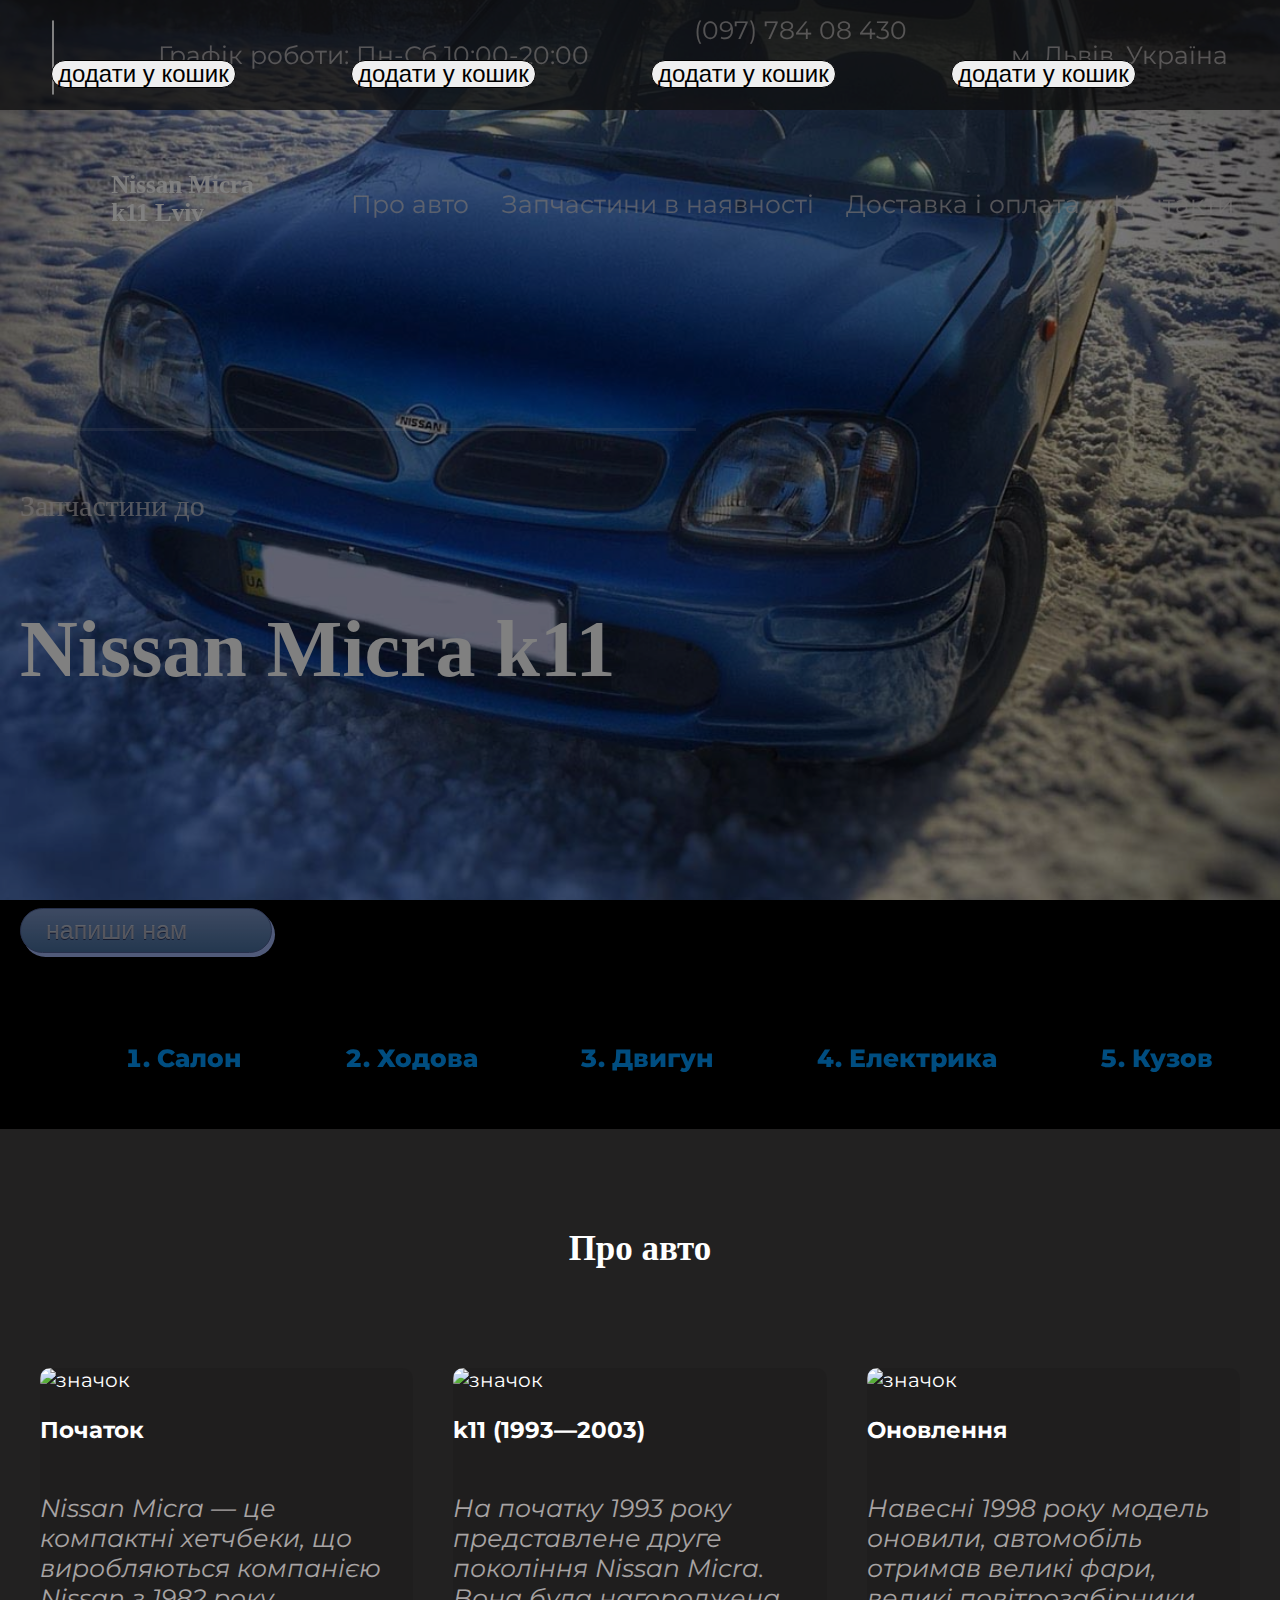
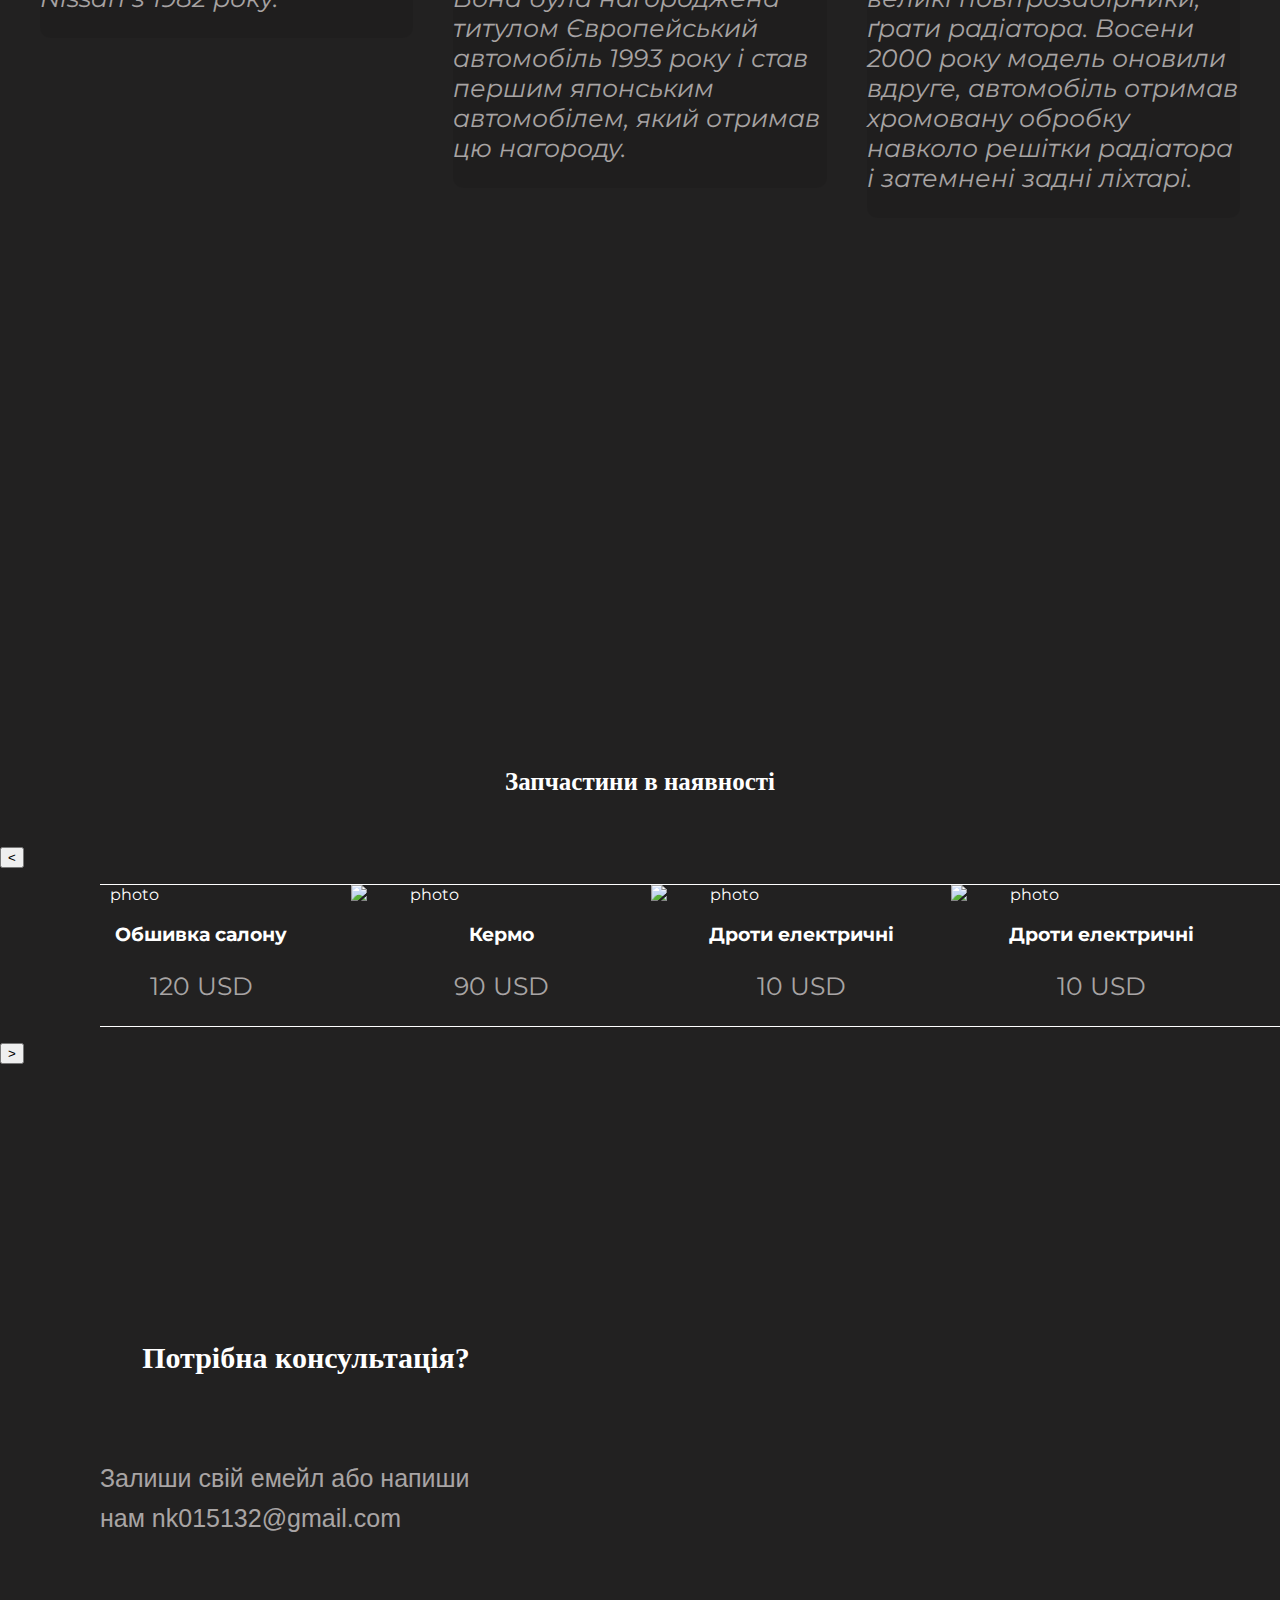
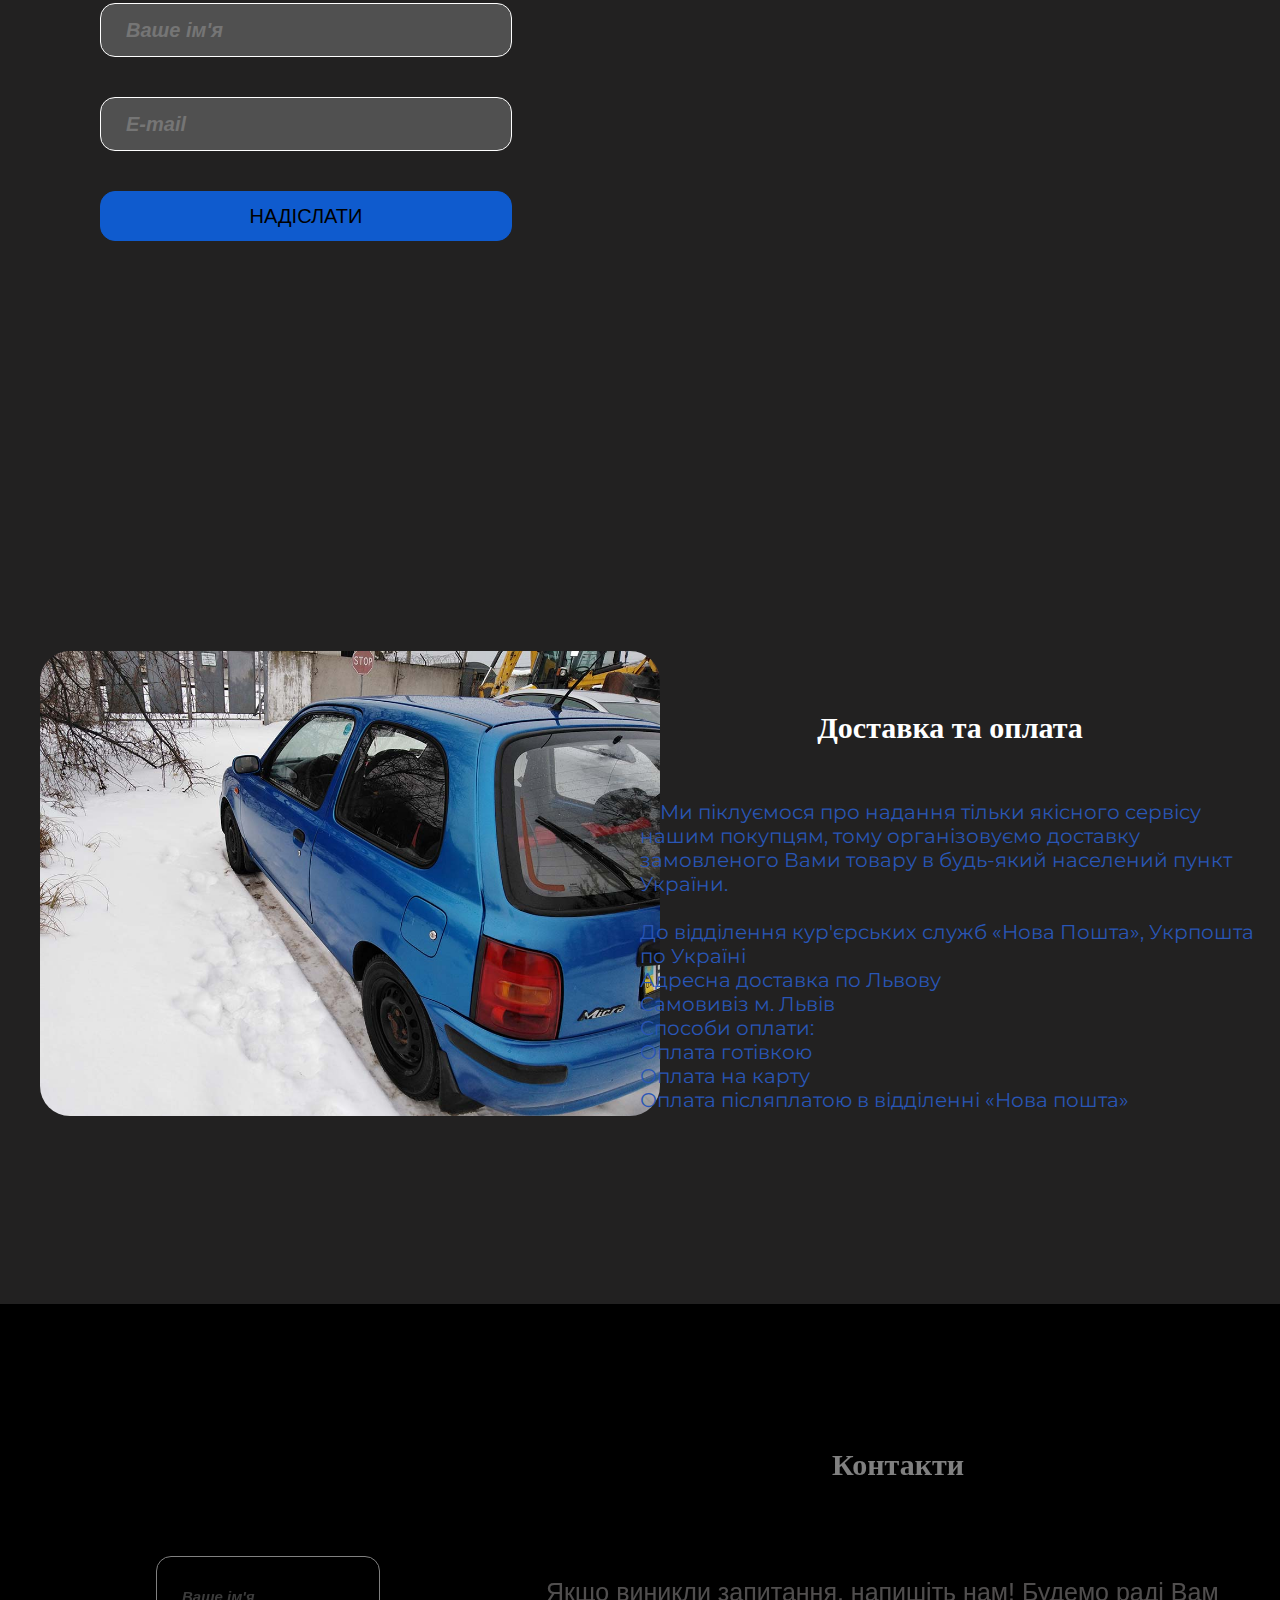
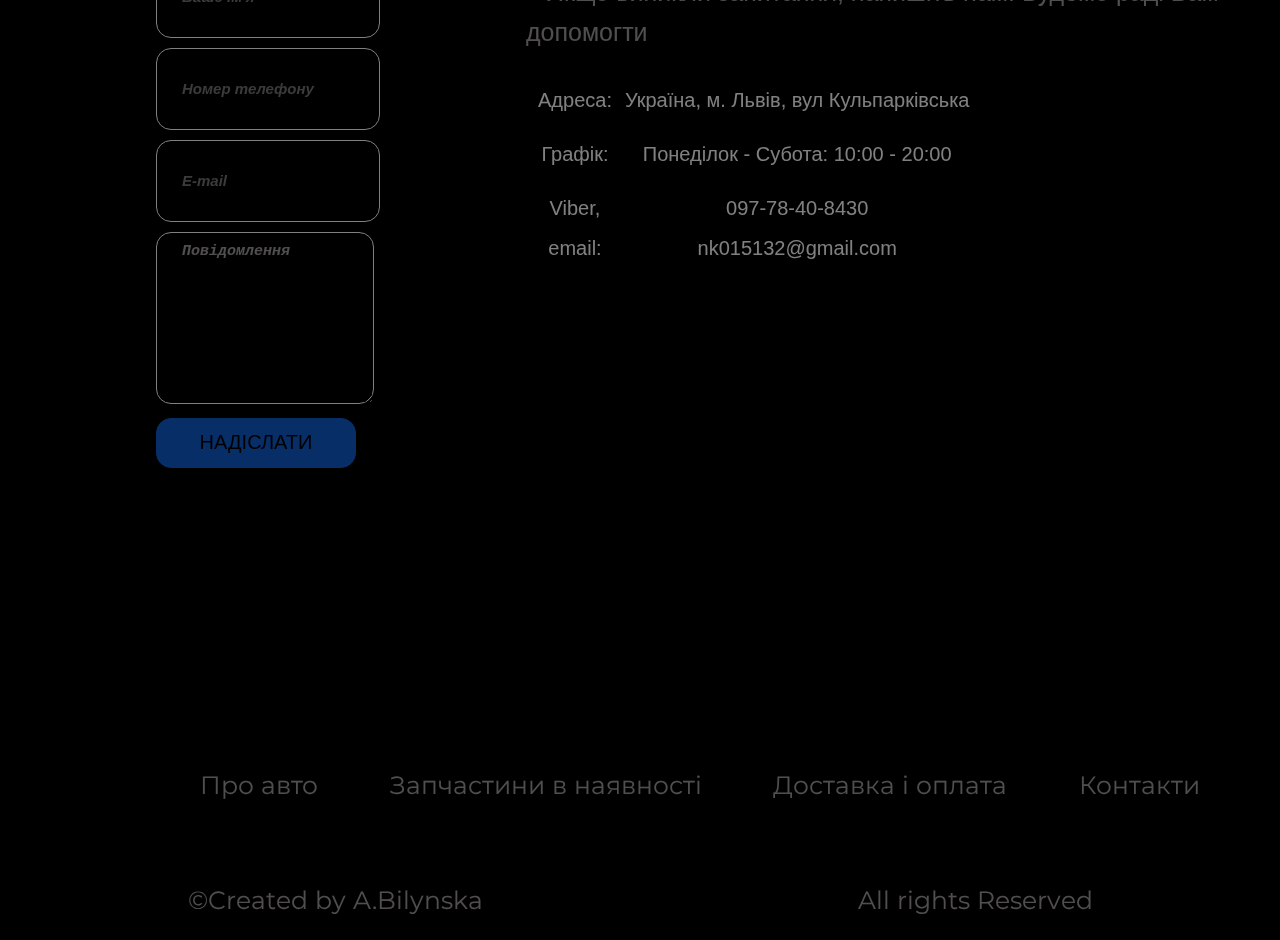
==== index.html @ 7eed3529 "add burger" ====
<!DOCTYPE html>
<html lang="uk">
   <head>
      <meta charset="UTF-8">
      <meta name="viewport" content="width=device-width, initial-scale=1.0">
      <title>Запчастини до Nissan Micra k11</title>
      <link rel="icon" href="img/logo.png">
      <link href="https://cdn.jsdelivr.net/npm/bootstrap@5.0.0-beta2/dist/css/bootstrap.min.css" rel="stylesheet"
         integrity="sha384-BmbxuPwQa2lc/FVzBcNJ7UAyJxM6wuqIj61tLrc4wSX0szH/Ev+nYRRuWlolflfl" crossorigin="anonymous">
      <link rel="stylesheet" href="css/index.css">
   </head>
   <body>
      <header>
        <div class="js_menu">
            <nav >
               <ul class="js_nav">
                  <li>
                     <a href="#about">Про авто</a>
                  </li>
                  <li>
                     <a href="#products">Запчастини в наявності</a>
                  </li>
                  <li>
                     <a href="#delivery">Доставка і оплата</a>
                  </li>
                  <li>
                     <a href="#contacts">Контакти</a>
                  </li>
               </ul>
            </nav>
         </div>
         <div class="cap">
            <div class="time"></div>
            <p>Графік роботи: Пн-Сб 10:00-20:00</p>
            <a href="tel:09778408430">(097) 784 08 430</a>
            <p>м. Львів, Україна</p>
         </div>
         <div class="header-menu">
            <h2>Nissan Micra
               <br>k11 Lviv
            </h2>
            <div class="header_burger header_burger_line">
               <span></span>
            </div>
            <nav class="header_nav">
               <ul>
                  <li>
                     <a href="#about">Про авто</a>
                  </li>
                  <li>
                     <a href="#products">Запчастини в наявності</a>
                  </li>
                  <li>
                     <a href="#delivery">Доставка і оплата</a>
                  </li>
                  <li>
                     <a href="#contacts">Контакти</a>
                  </li>
               </ul>
            </nav>
         </div>
         <div class="tytle">
            <div class="decoration1"> </div>
            <div class="container-header">
               <div class=" main-header ">
                  <p class="main-header-title">Запчастини до</p>
                  <h1>Nissan Micra k11</h1>
                  <div class="btn-header">
                     <div class="btn-header-box">
                        <a  href="#contact-us" role="button">напиши нам</a>
                     </div>
                     <div class="empty-conteiner ">
                     </div>
                  </div>
               </div>
            </div>
         </div>
         <ol>
            <li>Салон</li>
            <li>Ходова</li>
            <li>Двигун</li>
            <li>Електрика</li>
            <li>Кузов</li>
         </ol>
      </header>
      <main>
         <h2 id="about">Про авто</h2>
         <div class="info-box ">
            <div class="info1 ">
               <img src="# " alt="значок ">
               <h3>Початок</h3>
               <p><i>Nissan Micra — це компактні хетчбеки, що виробляються компанією Nissan з 1982 року.</i></p>
            </div>
            <div class="info2 ">
               <img src="# " alt="значок ">
               <h3>k11 (1993—2003)</h3>
               <p><i>На початку 1993 року представлене друге покоління Nissan Micra. Вона була нагороджена титулом
                  Європейський автомобіль 1993 року і став першим японським автомобілем, який отримав цю
                  нагороду.</i>
               </p>
            </div>
            <div class="info3 ">
               <img src="# " alt="значок ">
               <h3>Оновлення</h3>
               <p><i>Навесні 1998 року модель оновили, автомобіль отримав великі фари, великі повітрозабірники, ґрати
                  радіатора.
                  Восени 2000 року модель оновили вдруге, автомобіль отримав хромовану обробку навколо решітки
                  радіатора і затемнені задні ліхтарі.</i>
               </p>
            </div>
         </div>
         <div class="container-products">
            <h2 id="products">Запчастини в наявності</h2>
            <div id="carousel" class="products ">
               <button class="prev">&#60;</button>
               <div class="galery">
                  <ul class="carousel">
                     <li class="current">
                        <img src="#" alt="панель ">
                        <h3>Панель</h3>
                        <p>100 USD</p>
                        <button>додати у кошик</button>
                     </li>
                     <li>
                        <img src="# " alt="photo ">
                        <h3>Обшивка салону</h3>
                        <p>120 USD</p>
                        <button>додати у кошик</button>
                     </li>
                     <li>
                        <img src="# " alt="photo ">
                        <h3>Кермо</h3>
                        <p>90 USD</p>
                        <button>додати у кошик</button>
                     </li>
                     <li>
                        <img src="# " alt="photo ">
                        <h3>Дроти електричні</h3>
                        <p>10 USD</p>
                        <button>додати у кошик</button>
                     </li>
                     <li>
                        <img src="# " alt="photo ">
                        <h3>Дроти електричні</h3>
                        <p>10 USD</p>
                        <button>додати у кошик</button>
                     </li>
                  </ul>
               </div>
               <button class="next">&#62;</button>
            </div>
         </div>
         <div class="container_contact-us">
            <div class="contact-us">
               <h2 id="contact-us">Потрібна консультація?</h2>
               <p>Залиши свій емейл або напиши нам nk015132@gmail.com</p>
               <form class="consult-form" action="https://formspree.io/f/mgepqzvy " method="POST">
                  <input class="consult-input" type="text" placeholder="Ваше ім'я">
                  <br>
                  <input class="consult-input" type="text" placeholder="E-mail">
                  <br>
                  <button class="consult-submit" type="submit">надіслати</button>
               </form>
            </div>
            <div class="empty-conteiner"></div>
         </div>
         <div class="container-footer">
            <div class="delivery">
               <div><img src="img/left.jpeg" alt="car"></div>
               <div>
                  <h2 id="delivery">Доставка та оплата</h2>
                  <article class="about_delivery">
                     Ми піклуємося про надання тільки якісного сервісу нашим покупцям, тому організовуємо доставку
                     замовленого Вами товару в будь-який населений пункт України.
                     <br>
                     <br>До відділення кур'єрських служб «Нова Пошта», Укрпошта по Україні <br>Адресна доставка по Львову
                     <br>Самовивіз м. Львів
                     <br>Способи оплати:
                     <br>Оплата готівкою
                     <br>Оплата на карту
                     <br>Оплата післяплатою в відділенні «Нова пошта»
                  </article>
                  <br>
               </div>
            </div>
         </div>
      </main>
      <footer>
         <div class="form-contacts">
            <div class="form">
               <form action="https://formspree.io/f/mgepqzvy" method="POST">
                  <label><input class="form-input" type="text" placeholder="Ваше ім'я"></label>
                  <br>
                  <label><input class="form-input" type="text" placeholder="Номер телефону"></label>
                  <br>
                  <label><input class="form-input" type="text" placeholder="E-mail"></label>
                  <br>
                  <label><textarea class="form-input message">Повідомлення</textarea></label>
                  <br>
                  <button class="form-submit" type="submit">надіслати</button>
               </form>
            </div>
            <div class="contacts">
               <h2 id="contacts">Контакти</h2>
               <div class="text-contacts">
                  <p class="p_contacts">Якщо виникли запитання, напишіть нам! Будемо раді Вам допомогти</p>
                  <table>
                     <tr>
                        <th>Адреса:</th>
                        <th>Україна, м. Львів, вул Кульпарківська</th>
                     </tr>
                     <tr>
                        <th>Графік:</th>
                        <th>Понеділок - Субота: 10:00 - 20:00</th>
                     </tr>
                     <tr>
                        <th>Viber, <br>email:</th>
                        <th> 097-78-40-8430 <br>nk015132@gmail.com</th>
                     </tr>
                  </table>
               </div>
               <div class="map">
                  <iframe
                     src="https://www.google.com/maps/embed?pb=!1m18!1m12!1m3!1d2574.607546822033!2d23.98423331583008!3d49.81224544102398!2m3!1f0!2f0!3f0!3m2!1i1024!2i768!4f13.1!3m3!1m2!1s0x473ae79f9299465d%3A0xf84c0c4e56cb68e8!2z0LLRg9C70LjRhtGPINCS0L7Qu9C-0LTQuNC80LjRgNCwINCS0LXQu9C40LrQvtCz0L4sIDU2LCDQm9GM0LLRltCyLCDQm9GM0LLRltCy0YHRjNC60LAg0L7QsdC70LDRgdGC0YwsIDc5MDAw!5e0!3m2!1suk!2sua!4v1612449007897!5m2!1suk!2sua"
                     width= "600" height="450" frameborder="0" style="border:0;" allowfullscreen="" aria-hidden="false"
                     tabindex="0"></iframe>
               </div>
            </div>
         </div>
         <div>
            <nav>
               <ul class="bottom">
                  <li>
                     <a href="#about">Про авто</a>
                  </li>
                  <li>
                     <a href="#products">Запчастини в наявності</a>
                  </li>
                  <li>
                     <a href="#delivery">Доставка і оплата</a>
                  </li>
                  <li>
                     <a href="#contacts">Контакти</a>
                  </li>
               </ul>
            </nav>
         </div>
         <div class="decoration2"> </div>
         <div class="made-by">
            <p>©Created by A.Bilynska</p>
            <p>All rights Reserved</p>
         </div>
      </footer>
      <script src="https://cdn.jsdelivr.net/npm/bootstrap@5.0.0-beta2/dist/js/bootstrap.bundle.min.js"
         integrity="sha384-b5kHyXgcpbZJO/tY9Ul7kGkf1S0CWuKcCD38l8YkeH8z8QjE0GmW1gYU5S9FOnJ0"
         crossorigin="anonymous"></script>
      <script src="https://cdn.jsdelivr.net/npm/bootstrap@5.0.0-beta2/dist/js/bootstrap.bundle.min.js"
         integrity="sha384-b5kHyXgcpbZJO/tY9Ul7kGkf1S0CWuKcCD38l8YkeH8z8QjE0GmW1gYU5S9FOnJ0"
         crossorigin="anonymous"></script>
      <script src="https://code.jquery.com/jquery-3.5.1.slim.min.js"></script>
      <script src="js/index.js"></script>
   </body>
</html>
---- css/index.css ----
@import url('https://fonts.googleapis.com/css2?family=Montserrat&family=Poppins:ital,wght@1,700&family=Roboto:wght@500&display=swap');
 :root {
	--main-color: white;
	--accent-color: rgba(231, 225, 225, 0.692);
	background-color: black;
	font-family: 'Montserrat', sans-serif;
	scroll-behavior: smooth;
	text-decoration-line: none;
}

body {
	margin: auto;
	max-width: 1440px;
	font-size: 16px;
	padding: 0;
	height: 100%;
}

h1,
h2,
h3,
div,
a {
	color: var(--main-color);
}

p,
a {
	color: var(--accent-color);
	text-decoration: none;
	font-size: 18px;
}

img {
	display: block;
}

@media (min-width: 768px) {
	p,
	a {
		color: var(--accent-color);
		text-decoration: none;
		font-size: 25px;
	}
}

.decoration1 {
	background: rgba(255, 255, 255, 0.14);
	height: 3px;
	width: 54%;
	margin-top: 150px;
}

.main-header {
	display: flex;
	flex-direction: column;
	justify-content: left;
	margin-left: 10px;
	margin-top: 30px;
}

.container-header {
	display: grid;
	grid-template-columns: 1fr;
}

.btn-header {
	display: grid;
	grid-template-columns: 1fr 1fr;
}

.btn-header-box {
	box-shadow: 3px 4px 0px 0px #9fb4f2;
	background: linear-gradient(to bottom, #7892c2 5%, #476e9e 100%);
	background-color: #7892c2;
	border-radius: 25px;
	border: 1px solid #4e6096;
	display: inline-block;
	cursor: pointer;
	color: #ffffff;
	font-family: Arial;
	font-size: 17px;
	padding: 7px 25px;
	text-decoration: none;
	text-shadow: 0px 1px 0px #283966;
	min-width: 160px;
	max-width: 200px;
	max-height: 60px;
}

.btn-header-box:hover {
	background: linear-gradient(to bottom, #476e9e 5%, #7892c2 100%);
	background-color: #476e9e;
}

.btn-header-box:active {
	position: relative;
	top: 1px;
}

.tytle {
	display: flex;
	flex-direction: column;
	margin-left: 10px;
	padding-bottom: 50px;
}

.main-header p {
	font-family: "Hind Vadodara,sans-serif;";
	font-weight: 400;
	line-height: 1;
	font-size: 30px;
	font-style: inherit;
}

h1 {
	font-family: 'Poppins,sans-serif';
	font-weight: 700;
	font-size: 56px;
	height: 180px;
	font-style: normal
}

.header-menu {
	display: flex;
	justify-content: space-between;
	margin-left: 30px;
	padding-top: 20px;
	margin-right: 30px;
}
.header-menu h2 {
    padding-top: 0;
    z-index: 9999;
}

.cap {
	display: none;
}

.header_nav {
	display: none;
}

.header_burger {
	display: block;
	position: relative;
	width: 30px;
	height: 50px;
	cursor: pointer;
    overflow: hidden;
}

.header_burger span {
	background-color: #fff;
	position: absolute;
	width: 100%;
	height: 2px;
	left: 0;
	top: 22px;
}

.header_burger:before,
.header_burger:after {
	content: "";
    display: block;
	background-color: #fff;
	position: absolute;
	width: 100%;
	height: 2px;
	left: 0;
}

.header_burger:before {
	top: 6px;
}

.header_burger:after {
	bottom: 10px;
}
.header_burger_line span {
    transition: 0s 0.3s;
}
.header_burger_line:before,
.header_burger_line:after { 
transition-duration: 0.3s, 0.3s;
transition-delay: 0.3s,0s;
}
.header_burger_line:before {
    transition-property: top, transform;
}
.header_burger_line:after {
    transition-property: bottom, transform;
}
.header_burger_line.is-active span {
background: none;
}
.header_burger_line.is-active:before {
    top: 22px;
    width: 100%;
    transform: rotate(-45deg);
}
.header_burger_line.is-active:after  {
    bottom: 26px;
    width: 100%;
    transform: rotate(45deg);
}
.header_burger_line.is-active:before,
.header_burger_line.is-active:after {
    transition-delay: 0s, 0.3s;
}

.js_menu {
    position: absolute;
    left: -100%;
	width: 100%;
	height: 270px;
    padding: 90px;
}
.js_menu.active {
    left: 0;
    width: 100%;
	height: 270px;
background-color: rgba(31, 31, 32, 0.79);
transition: all ease 1s;
x-index: 9999;
position: absolute;
padding: 90px;
}
.js_nav {
    list-style-type: none;
    display: grid;
    justify-content: center;
    padding-top: 10px;
}

ol {
	display: flex;
	flex-direction: column;
	justify-content: center;
	flex-wrap: wrap;
	font-size: larger;
	font-style: initial;
	font-family: 'Montserrat', sans-serif;
	color: rgb(1, 154, 255);
	font-weight: 800;
	margin-left: 50px;
	line-height: 60px;
}

@media (min-width: 768px) {
	.time {
		font-family: Verdana, Geneva, Tahoma, sans-serif;
		font-weight: 800;
		margin-top: 5px;
		border: 1px solid;
		border-radius: 15px;
		display: flex;
		align-items: center;
	}
	.cap {
		display: flex;
		justify-content: space-around;
		background-color: rgba(31, 31, 32, 0.79);
		padding-top: 15px;
		padding-bottom: 15px;
		font-size: 100%;
		font: inherit;
		vertical-align: baseline;
	}
	.header-menu {
		display: grid;
		grid-template-columns: 25% 75%;
        align-items: center;
	}
    .header-menu h2 {
        display: flex;
        align-items: center;
        padding-top: 20px;
    }
	.header_burger {
		display: none;
	}
	.header_nav {
		display: grid;
	}
	.js_menu {
		display: none;
	}
	h1 {
		font-family: 'Poppins,sans-serif';
		font-weight: 700;
		font-size: 80px;
		height: 250px;
	}
	.container-header {
		display: grid;
		grid-template-columns: 1fr 1fr;
	}
	ol {
		display: flex;
		flex-direction: row;
		justify-content: space-around;
		font-size: 25px;
	}
	ul {
		padding: 0;
		list-style-type: none;
		text-align: center;
		display: flex;
		justify-content: space-around;
	}
}

header {
	background-image: url(../img/big-main.jpg);
	filter: brightness(50%);
	background-attachment: fixed;
	background-position: center;
	background-size: cover;
	min-height: 1100px;
}

main {
	background-color: rgb(34, 33, 33);
	min-height: 2300px;
}

#about {
	display: flex;
	justify-content: center;
	flex: 1;
	flex-direction: row;
	padding-top: 30px;
}

.info-box {
	display: flex;
	justify-content: space-between;
	align-items: flex-start;
	flex-wrap: wrap;
	height: 1200px;
	padding: 20px;
	font-size: 20px;
	margin-bottom: 100px;
}

.info1,
.info2,
.info3 {
	display: grid;
	grid-template-columns: 1fr;
	justify-content: center;
	border: 2px;
	border-color: rgba(0, 0, 0, 0.068);
	background-color: rgba(0, 0, 0, 0.068);
	border-radius: 10px;
	margin: 20px;
}

@media (min-width: 490px) {
	.info-box {
		height: 850px;
		display: grid;
		grid-template-columns: 1fr 1fr;
	}
}

@media (min-width: 768px) {
	.info-box {
		display: grid;
		grid-template-columns: 1fr 1fr 1fr;
		min-height: 600px;
	}
	#about {
		font-size: 35px;
		padding-top: 100px;
	}
}

@media (min-width: 990px) {
	.info-box {
		min-height: 500px;
		padding: 20px;
		font-size: 20px;
	}
}

.info-box img {
	border-radius: 10px;
}

h2 {
	display: flex;
	justify-content: center;
	font-family: 'Roboto Slab', serif;
	font-size: 25px;
	font-weight: 700;
	padding-top: 50px;
	padding-bottom: 30px;
}

.galery {
	overflow: hidden;
	display: block;
	list-style-type: none;
	width: 1200px;
	display: flex;
	justify-content: center;
	margin-left: 100px;
}

.carousel {
	list-style-type: none;
	display: flex;
	justify-content: flex-start;
	transform: ;
	border-radius: 15px;
	border: 1px solid;
	width: 9999px;
	margin-left: -350px;
}

.carousel li {
	list-style-type: none;
	display: inline-block;
	flex: 0 0 auto;
	width: 300px;
	text-align: center;
}

.carousel img {
	position: relative;
	width: 150px;
}

.carousel button {
	position: absolute;
	top: 60px;
	border-radius: 15px;
	border: 1px solid;
	font-size: 24px;
	line-height: 24px;
	display: block;
}

@media (min-width: 990px) {}

.container_contact-us {
	display: grid;
	grid-template-columns: 1fr 1fr;
	background-image: url(../img/right.jpg);
	background-attachment: fixed;
	background-position: center;
	background-size: cover;
	background-color: transparent;
	min-height: 600px;
}

.contact-us {
	display: flex;
	flex-direction: column;
	margin-left: 50px;
	padding-top: 50px;
	font-weight: 500;
	line-height: 40px;
	font-family: Verdana, Geneva, Tahoma, sans-serif;
	font-weight: 400;
}

@media (min-width: 768px) {
	.container_contact-us {
		display: grid;
		grid-template-columns: 2fr 3fr;
		min-height: 1000px;
	}
	.contact-us {
		display: flex;
		flex-direction: column;
		margin-left: 100px;
		padding-top: 200px;
	}
	#contact-us {
		font-size: 30px;
	}
}

.consult-form {
	display: grid;
	grid-column: auto;
	padding-top: 40px;
	padding-bottom: 50px;
	text-align: center;
}

.consult-input {
	padding-left: 5px;
	padding-right: 5px;
	background-color: rgba(255, 255, 255, 0.212);
	border: 1px solid white;
	border-radius: 15px;
	min-height: 50px;
	font-style: italic;
	font-size: 20px;
	text-indent: 1em;
	font-weight: 600;
}

.consult-submit {
	padding-left: 5px;
	padding-right: 5px;
	background-color: rgb(15, 91, 206);
	border: 1px solid rgb(15, 91, 206);
	border-radius: 15px;
	min-height: 50px;
	font-size: 20px;
	font-weight: 500;
	text-transform: uppercase;
}

.consult-submit:hover {
	background: linear-gradient(to bottom, #476e9e 5%, #7892c2 100%);
	background-color: #476e9e;
}

.consult-submit:active {
	position: relative;
	top: 1px;
}

.delivery img {
	display: block;
	width: 100%;
	height: auto;
	border-radius: 20px;
	padding: 20px;
	border-radius: 50px;
}

.delivery {
	display: grid;
	justify-content: center;
	padding: 20px;
}

.about_delivery {
	font-size: 20px;
	text-indent: 1em;
	color: rgb(41, 86, 182);
}

@media (min-width: 768px) {
	.delivery {
		display: grid;
		grid-template-columns: 50% 50%;
		justify-content: center;
		align-items: center;
		min-height: 800px;
	}
	#delivery {
		font-size: 30px;
	}
}

footer {
	background-image: url(../img/big-main.jpg);
	filter: brightness(50%);
	background-attachment: fixed;
	background-position: center;
	background-size: cover;
	min-height: 600px;
}

.form-contacts {
	display: grid;
	padding: 20px;
}

.form {
	display: block;
	padding: 50px;
	background-color: rgba(0, 0, 0, 0.349);
	border-radius: 50px;
}

.form-input {
	background-color: rgba(0, 0, 0, 0.349);
	border-radius: 20px;
	padding: 10px;
	margin: 5px;
	border: 1px solid white;
	border-radius: 15px;
	min-height: 60px;
	font-style: italic;
	font-size: 15px;
	text-indent: 1em;
	font-weight: 600;
	color: var(--accent-color)
}

.message {
	min-height: 150px;
}

.form-submit {
	background-color: rgba(0, 0, 0, 0.349);
	padding: 10px;
	margin: 5px;
	background-color: rgb(15, 91, 206);
	border: 1px solid rgb(15, 91, 206);
	border-radius: 15px;
	min-height: 50px;
	font-size: 20px;
	font-weight: 500;
	text-transform: uppercase;
	min-width: 200px;
}

.form-submit:hover {
	background: linear-gradient(to bottom, #476e9e 5%, #7892c2 100%);
	background-color: #476e9e;
}

.form-submit:active {
	position: relative;
	top: 1px;
}

.contacts {
	display: block;
	min-height: 400px;
	font-size: 20px;
	text-indent: 1em;
	padding-top: 50px;
}

.text-contacts {
	font-weight: 400;
	line-height: 40px;
	font-family: Verdana, Geneva, Tahoma, sans-serif;
	font-weight: 400;
	padding: 10px;
}

table th {
	height: 50px;
	vertical-align: top;
	padding-left: 10px;
	font-weight: 400;
}

@media (min-width: 768px) {
	#contacts {
		font-size: 30px;
	}
	.form-contacts {
		display: grid;
		grid-template-columns: 40% 60%;
		align-items: center;
		min-height: 700px;
	}
	.form {
		display: flex;
		flex: 1;
		justify-content: center;
		padding-top: 100px;
		padding-bottom: 100px;
	}
}

.map {
	overflow: hidden;
	padding-bottom: 56.25%;
	position: relative;
	height: 0;
}

.map iframe {
	left: 0;
	top: 0;
	height: 100%;
	width: 100%;
	position: absolute;
	padding: 15px;
}

footer ul {
	display: flex;
	flex-direction: column;
	justify-content: center;
	list-style-type: none;
	padding-left: 100px;
	font-size: 30px;
}

@media (min-width: 768px) {
	footer ul {
        display: flex;
		flex-direction: row;
		padding-left: 200px;
		padding-right: 80px;
		padding-top: 15px;
		padding-bottom: 15px;
		justify-content: space-between;*/
	}
}

.decoration2 {
	background: rgba(0, 0, 0, 0.14);
	height: 3px;
	width: 100%;
	margin-top: 30px;
	margin-bottom: 10px;
}

.made-by {
	display: flex;
	flex: 1;
	justify-content: space-around;
	font-size: 30px;
}
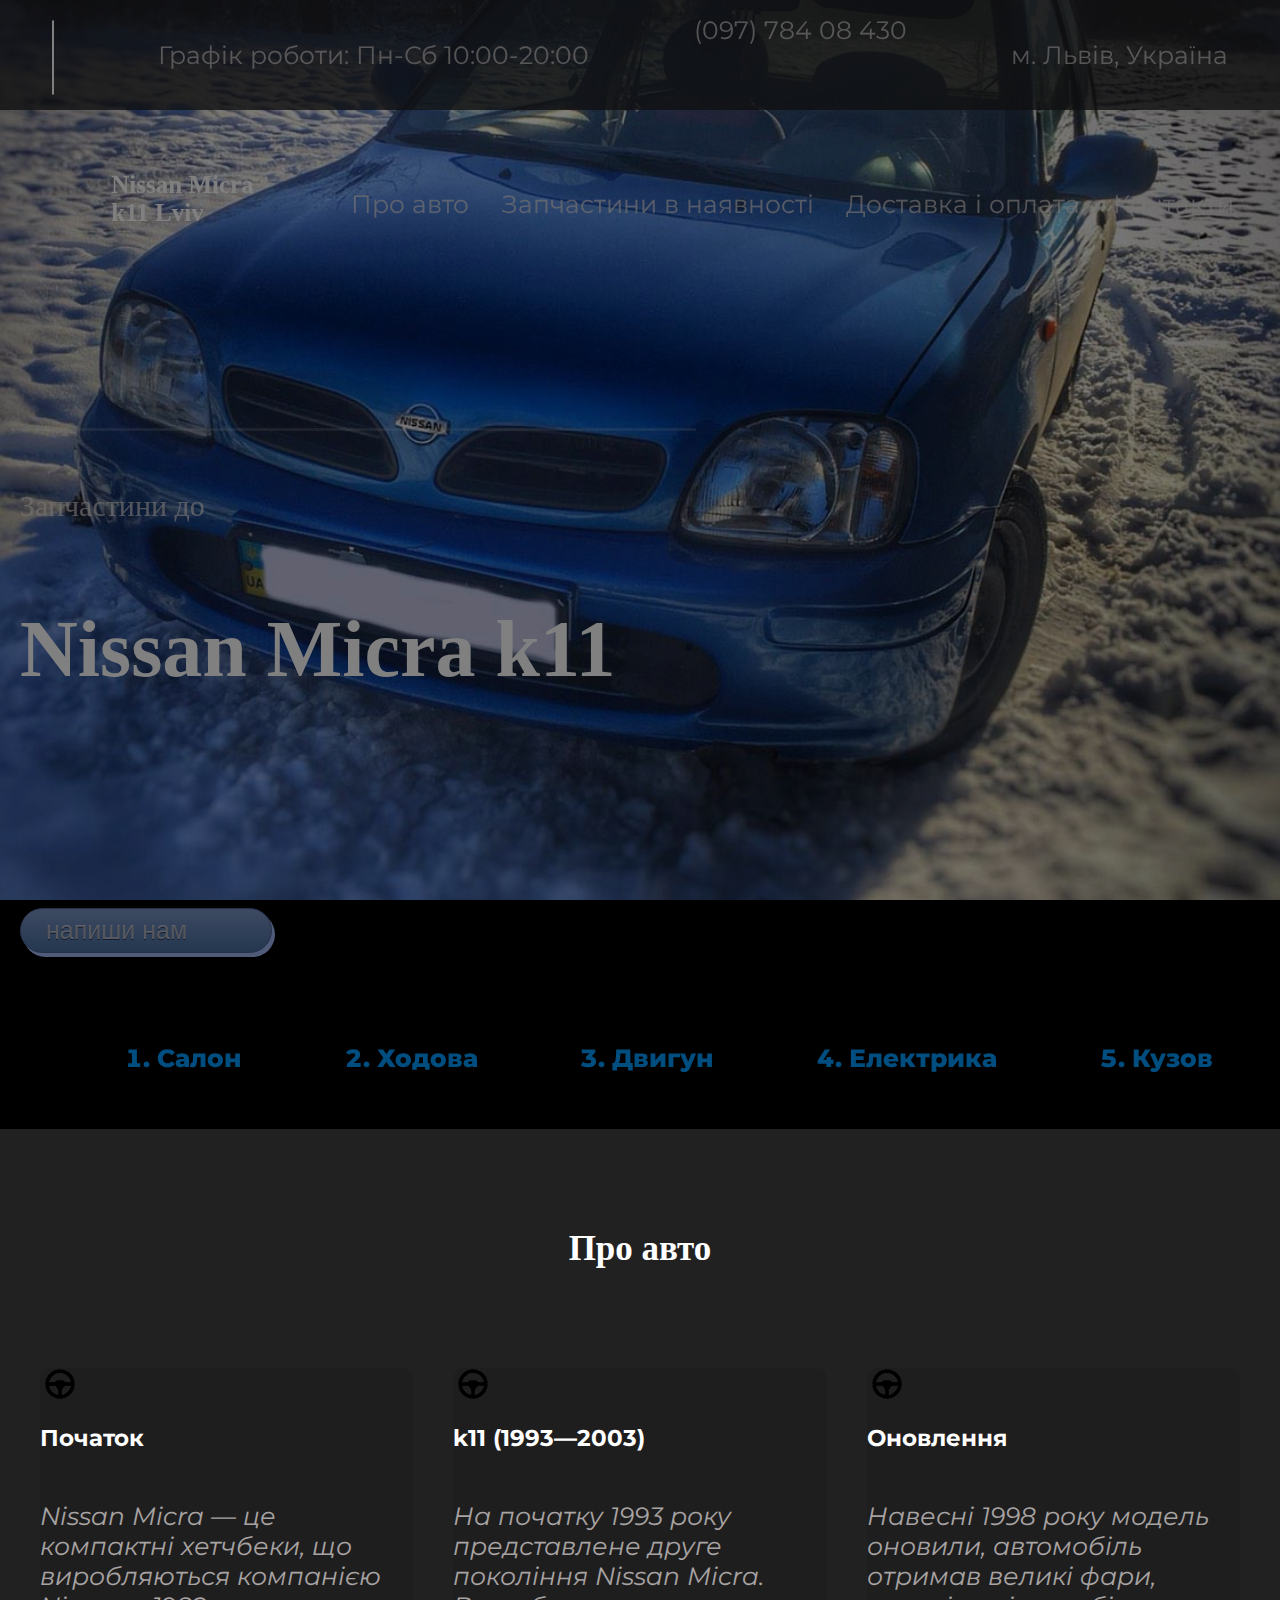
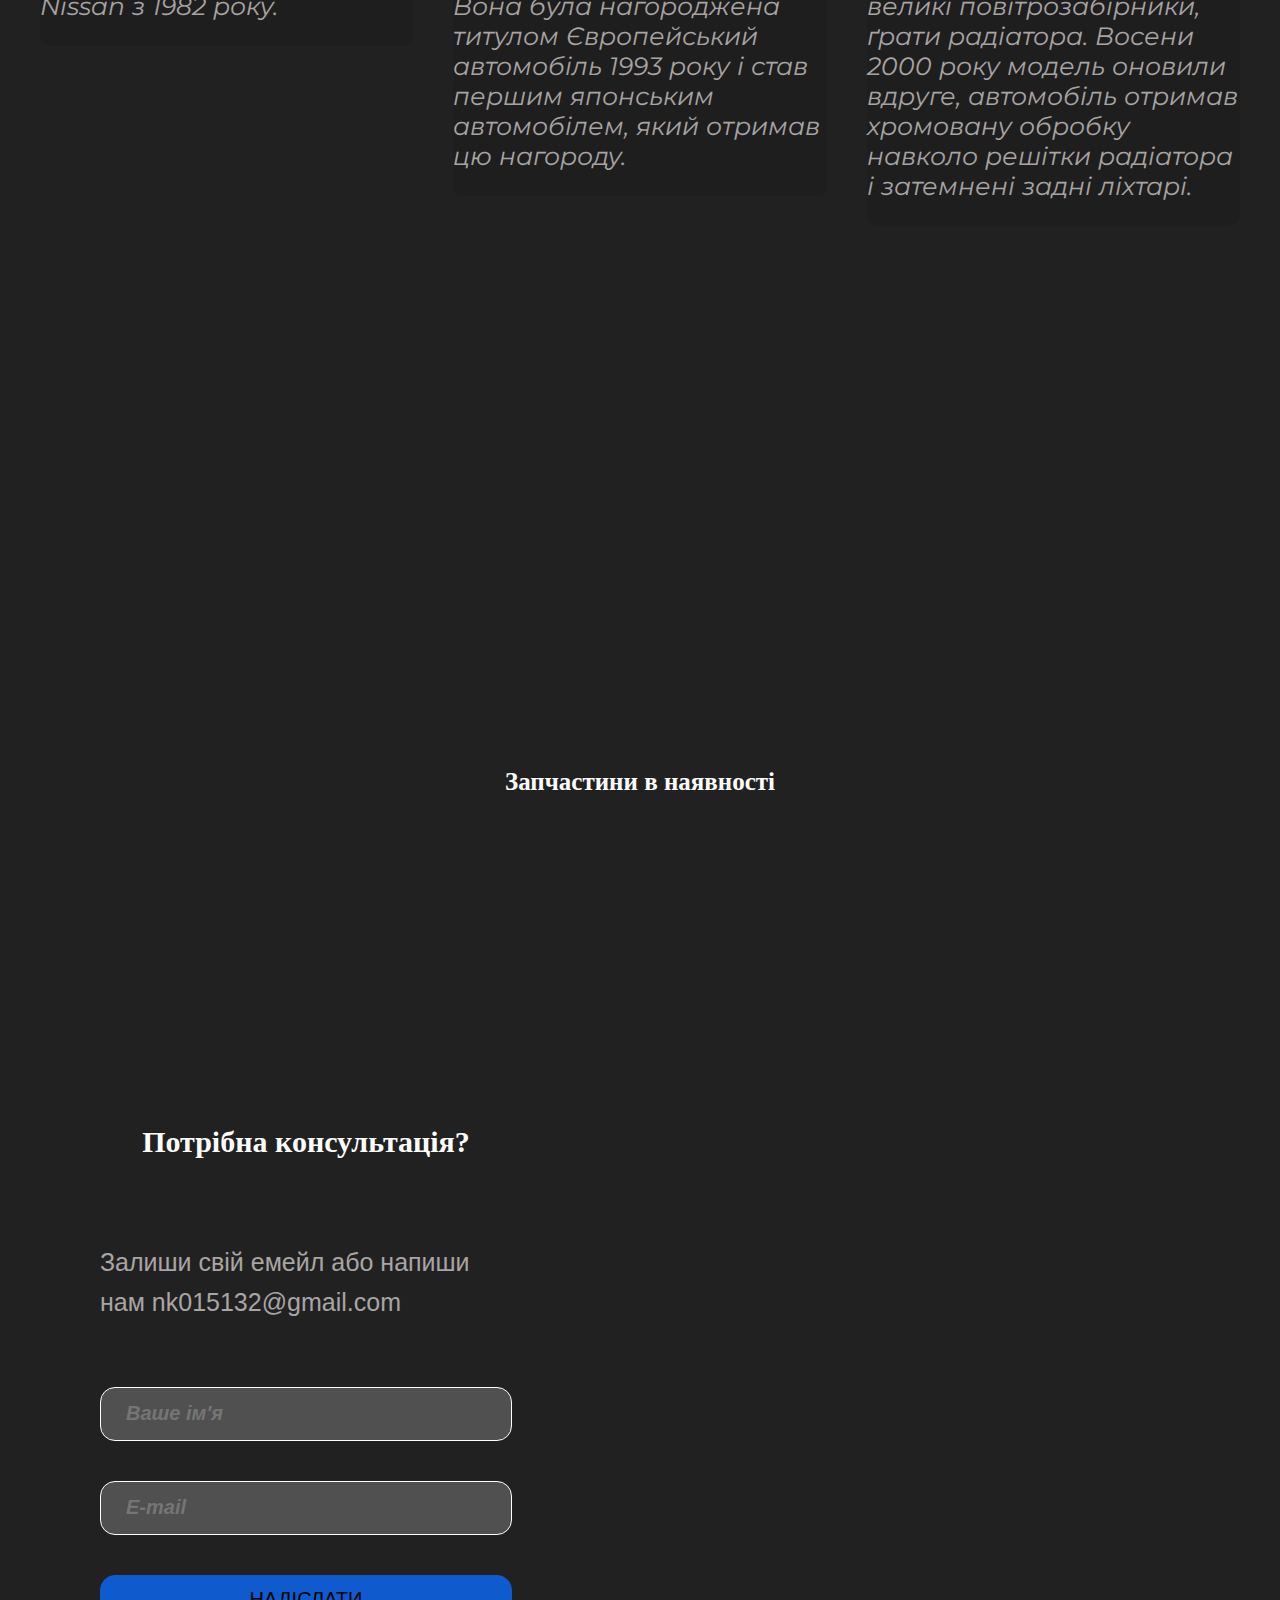
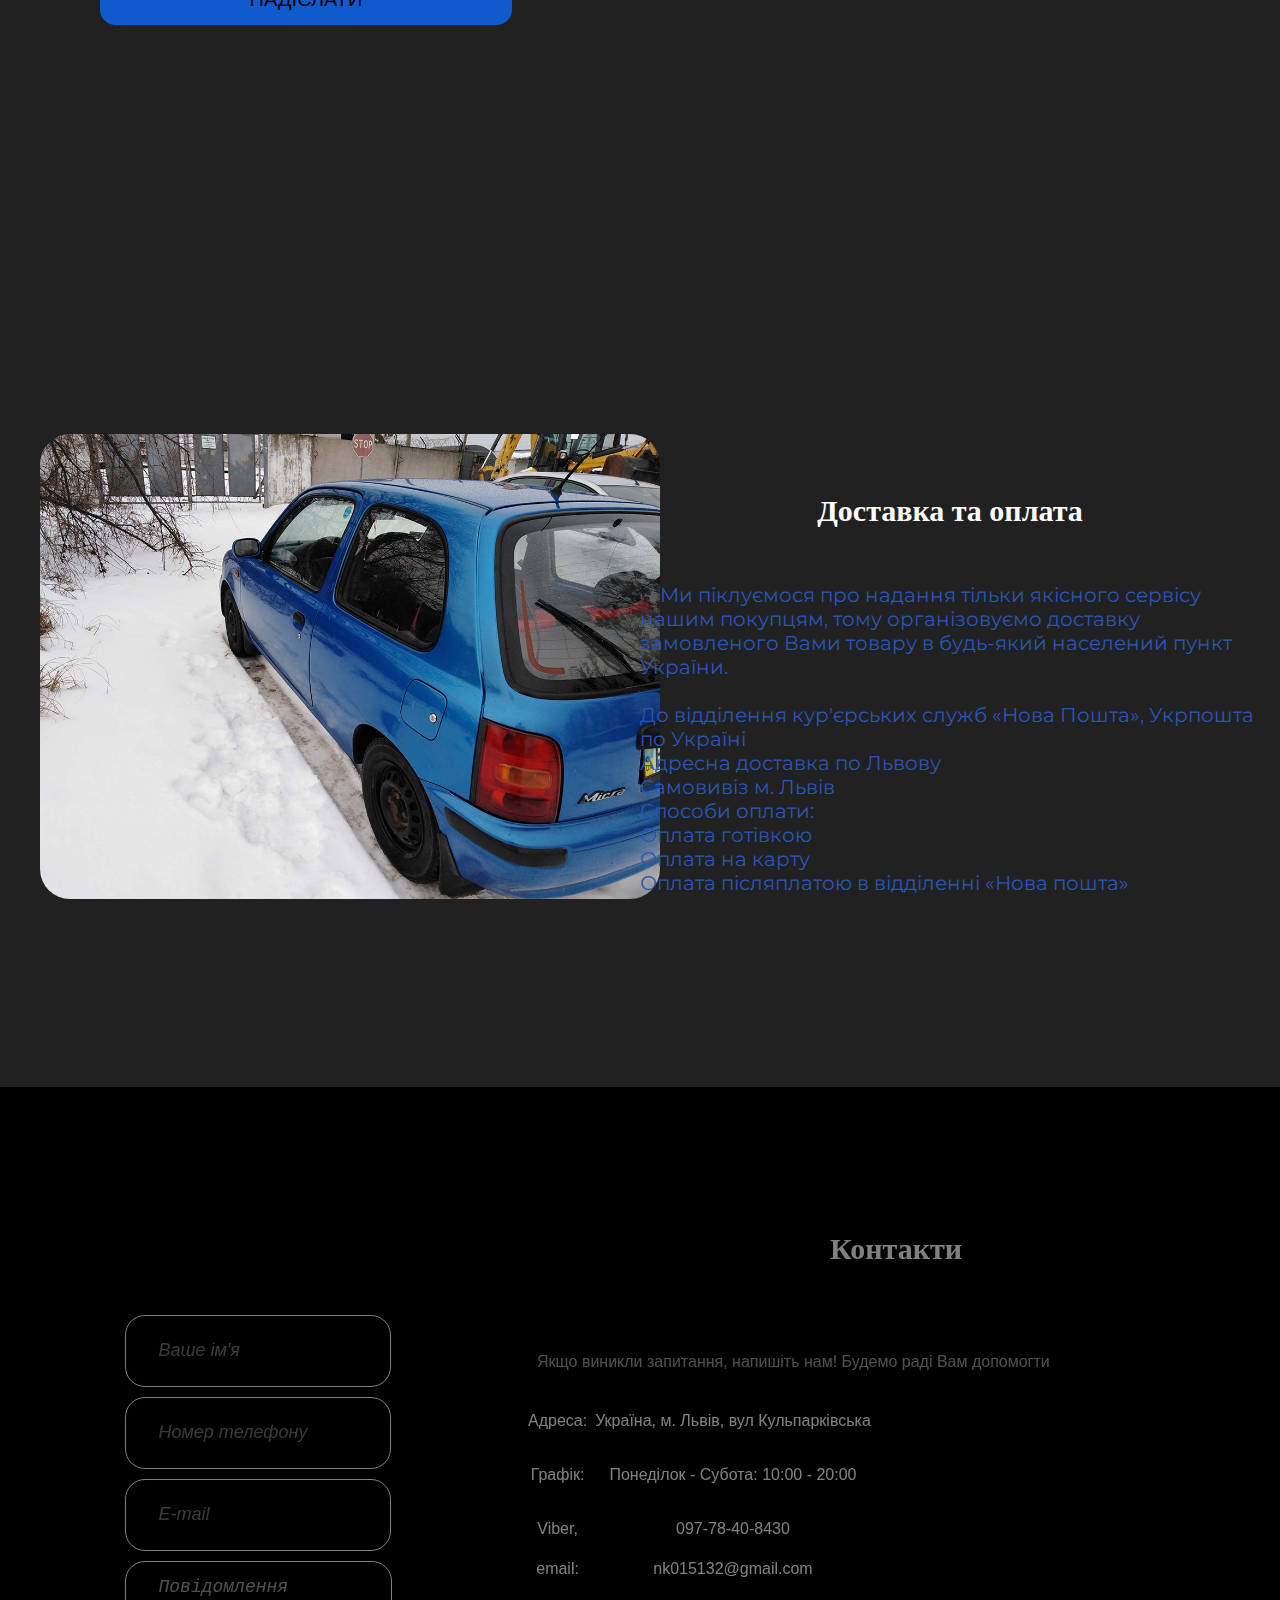
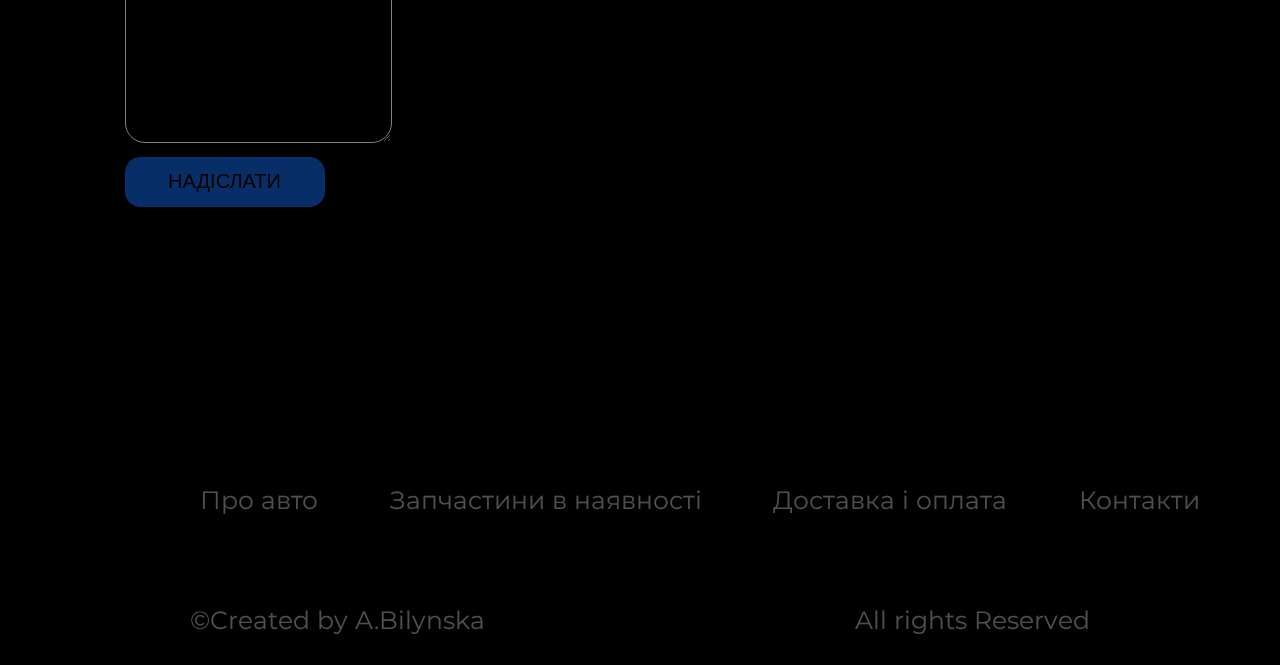
==== commit cfa1dea5: "correction with media" ====
--- a/index.html
+++ b/index.html
@@ -87,12 +87,12 @@
          <h2 id="about">Про авто</h2>
          <div class="info-box ">
             <div class="info1 ">
-               <img src="# " alt="значок ">
+               <img src="img/icon-wheel.png" alt="значок ">
                <h3>Початок</h3>
                <p><i>Nissan Micra — це компактні хетчбеки, що виробляються компанією Nissan з 1982 року.</i></p>
             </div>
             <div class="info2 ">
-               <img src="# " alt="значок ">
+               <img src="img/icon-wheel.png" alt="значок ">
                <h3>k11 (1993—2003)</h3>
                <p><i>На початку 1993 року представлене друге покоління Nissan Micra. Вона була нагороджена титулом
                   Європейський автомобіль 1993 року і став першим японським автомобілем, який отримав цю
@@ -100,7 +100,7 @@
                </p>
             </div>
             <div class="info3 ">
-               <img src="# " alt="значок ">
+               <img src="img/icon-wheel.png" alt="значок ">
                <h3>Оновлення</h3>
                <p><i>Навесні 1998 року модель оновили, автомобіль отримав великі фари, великі повітрозабірники, ґрати
                   радіатора.
@@ -111,7 +111,7 @@
          </div>
          <div class="container-products">
             <h2 id="products">Запчастини в наявності</h2>
-            <div id="carousel" class="products ">
+           <!--  <div id="carousel" class="products ">
                <button class="prev">&#60;</button>
                <div class="galery">
                   <ul class="carousel">
@@ -148,7 +148,7 @@
                   </ul>
                </div>
                <button class="next">&#62;</button>
-            </div>
+            </div> -->
          </div>
          <div class="container_contact-us">
             <div class="contact-us">
@@ -251,13 +251,8 @@
             <p>All rights Reserved</p>
          </div>
       </footer>
-      <script src="https://cdn.jsdelivr.net/npm/bootstrap@5.0.0-beta2/dist/js/bootstrap.bundle.min.js"
-         integrity="sha384-b5kHyXgcpbZJO/tY9Ul7kGkf1S0CWuKcCD38l8YkeH8z8QjE0GmW1gYU5S9FOnJ0"
-         crossorigin="anonymous"></script>
-      <script src="https://cdn.jsdelivr.net/npm/bootstrap@5.0.0-beta2/dist/js/bootstrap.bundle.min.js"
-         integrity="sha384-b5kHyXgcpbZJO/tY9Ul7kGkf1S0CWuKcCD38l8YkeH8z8QjE0GmW1gYU5S9FOnJ0"
-         crossorigin="anonymous"></script>
-      <script src="https://code.jquery.com/jquery-3.5.1.slim.min.js"></script>
+      <script src="https://cdn.jsdelivr.net/npm/bootstrap@5.0.0-beta1/dist/js/bootstrap.bundle.min.js" integrity="sha384-ygbV9kiqUc6oa4msXn9868pTtWMgiQaeYH7/t7LECLbyPA2x65Kgf80OJFdroafW" crossorigin="anonymous"></script>
       <script src="js/index.js"></script>
    </body>
-</html>+</html>
+
--- a/css/index.css
+++ b/css/index.css
@@ -222,7 +222,6 @@
 	height: 270px;
 background-color: rgba(31, 31, 32, 0.79);
 transition: all ease 1s;
-x-index: 9999;
 position: absolute;
 padding: 90px;
 }
@@ -398,6 +397,10 @@
 	padding-top: 50px;
 	padding-bottom: 30px;
 }
+#products {
+	padding-top: 50px;
+	margin-top: 5px;
+}
 
 .galery {
 	overflow: hidden;
@@ -499,8 +502,9 @@
 	border: 1px solid white;
 	border-radius: 15px;
 	min-height: 50px;
+	min-width: 50px;
 	font-style: italic;
-	font-size: 20px;
+	font-size: 16px;
 	text-indent: 1em;
 	font-weight: 600;
 }
@@ -512,7 +516,7 @@
 	border: 1px solid rgb(15, 91, 206);
 	border-radius: 15px;
 	min-height: 50px;
-	font-size: 20px;
+	font-size: 16px;
 	font-weight: 500;
 	text-transform: uppercase;
 }
@@ -526,7 +530,15 @@
 	position: relative;
 	top: 1px;
 }
-
+@media (min-width:768px) {
+	.consult-input {
+		font-size: 20px;
+	}
+	
+	.consult-submit {
+		font-size: 20px;
+	}
+}
 .delivery img {
 	display: block;
 	width: 100%;
@@ -573,11 +585,13 @@
 .form-contacts {
 	display: grid;
 	padding: 20px;
+	margin: 0;
 }
 
 .form {
-	display: block;
-	padding: 50px;
+	display: grid;
+	justify-content: center;
+	padding: 10px;
 	background-color: rgba(0, 0, 0, 0.349);
 	border-radius: 50px;
 }
@@ -585,16 +599,16 @@
 .form-input {
 	background-color: rgba(0, 0, 0, 0.349);
 	border-radius: 20px;
-	padding: 10px;
+	padding: 15px;
 	margin: 5px;
 	border: 1px solid white;
-	border-radius: 15px;
-	min-height: 60px;
+	min-height: 30px;
 	font-style: italic;
-	font-size: 15px;
+	font-size: 14px;
 	text-indent: 1em;
 	font-weight: 600;
-	color: var(--accent-color)
+	color: var(--accent-color);
+	min-width: 208px;
 }
 
 .message {
@@ -608,11 +622,11 @@
 	background-color: rgb(15, 91, 206);
 	border: 1px solid rgb(15, 91, 206);
 	border-radius: 15px;
-	min-height: 50px;
-	font-size: 20px;
+	min-height: 30px;
+	font-size: 14px;
 	font-weight: 500;
 	text-transform: uppercase;
-	min-width: 200px;
+	min-width: 208px;
 }
 
 .form-submit:hover {
@@ -624,27 +638,62 @@
 	position: relative;
 	top: 1px;
 }
+@media (min-width: 470px) {
+	.form {
+		padding-top: 50px;
+		padding-bottom: 50px;
+	}
+	.form-input {
+		min-width: 400px;
+		min-height: 50px;
+	}
+	
+	.message {
+		min-height: 150px;
+	}
+	
+	.form-submit {
+		min-width: 400px;
+		min-height: 50px;
+	}
+}
+@media (min-width: 680px) {
+	.form {
+		padding-top: 100px;
+		padding-bottom: 100px;
+	}
+	.form-input {
+		min-width: 600px;
+	}
+	
+	.form-submit {
+		min-width: 600px;
+	}
+}
 
 .contacts {
 	display: block;
 	min-height: 400px;
-	font-size: 20px;
+	font-size: 16px;
 	text-indent: 1em;
 	padding-top: 50px;
 }
+.p_contacts  {
+	font-size: 16px;
+	padding-right: 5px;
+}         
 
 .text-contacts {
 	font-weight: 400;
 	line-height: 40px;
 	font-family: Verdana, Geneva, Tahoma, sans-serif;
-	font-weight: 400;
-	padding: 10px;
+	padding: 5px;
 }
 
 table th {
 	height: 50px;
 	vertical-align: top;
-	padding-left: 10px;
+	padding-left: 5px;
 	font-weight: 400;
 }
 
@@ -659,12 +708,26 @@
 		min-height: 700px;
 	}
 	.form {
-		display: flex;
-		flex: 1;
-		justify-content: center;
 		padding-top: 100px;
 		padding-bottom: 100px;
-	}
+		margin-right: 20px;
+	}
+	.form-input {
+	min-height: 40px;
+	font-size: 18px;
+	font-weight: 400;
+	min-width: 200px;
+}
+
+.form-submit {
+	min-height: 50px;
+	font-size: 20px;
+	font-weight: 400;
+	min-width: 200px;
+}
+.message {
+	min-height: 150px;
+}
 }
 
 .map {
@@ -680,7 +743,6 @@
 	height: 100%;
 	width: 100%;
 	position: absolute;
-	padding: 15px;
 }
 
 footer ul {
@@ -688,7 +750,7 @@
 	flex-direction: column;
 	justify-content: center;
 	list-style-type: none;
-	padding-left: 100px;
+	padding-left: 60px;
 	font-size: 30px;
 }
 
@@ -716,5 +778,6 @@
 	display: flex;
 	flex: 1;
 	justify-content: space-around;
-	font-size: 30px;
-}
+	font-size: 20px;
+	padding: 5px;
+}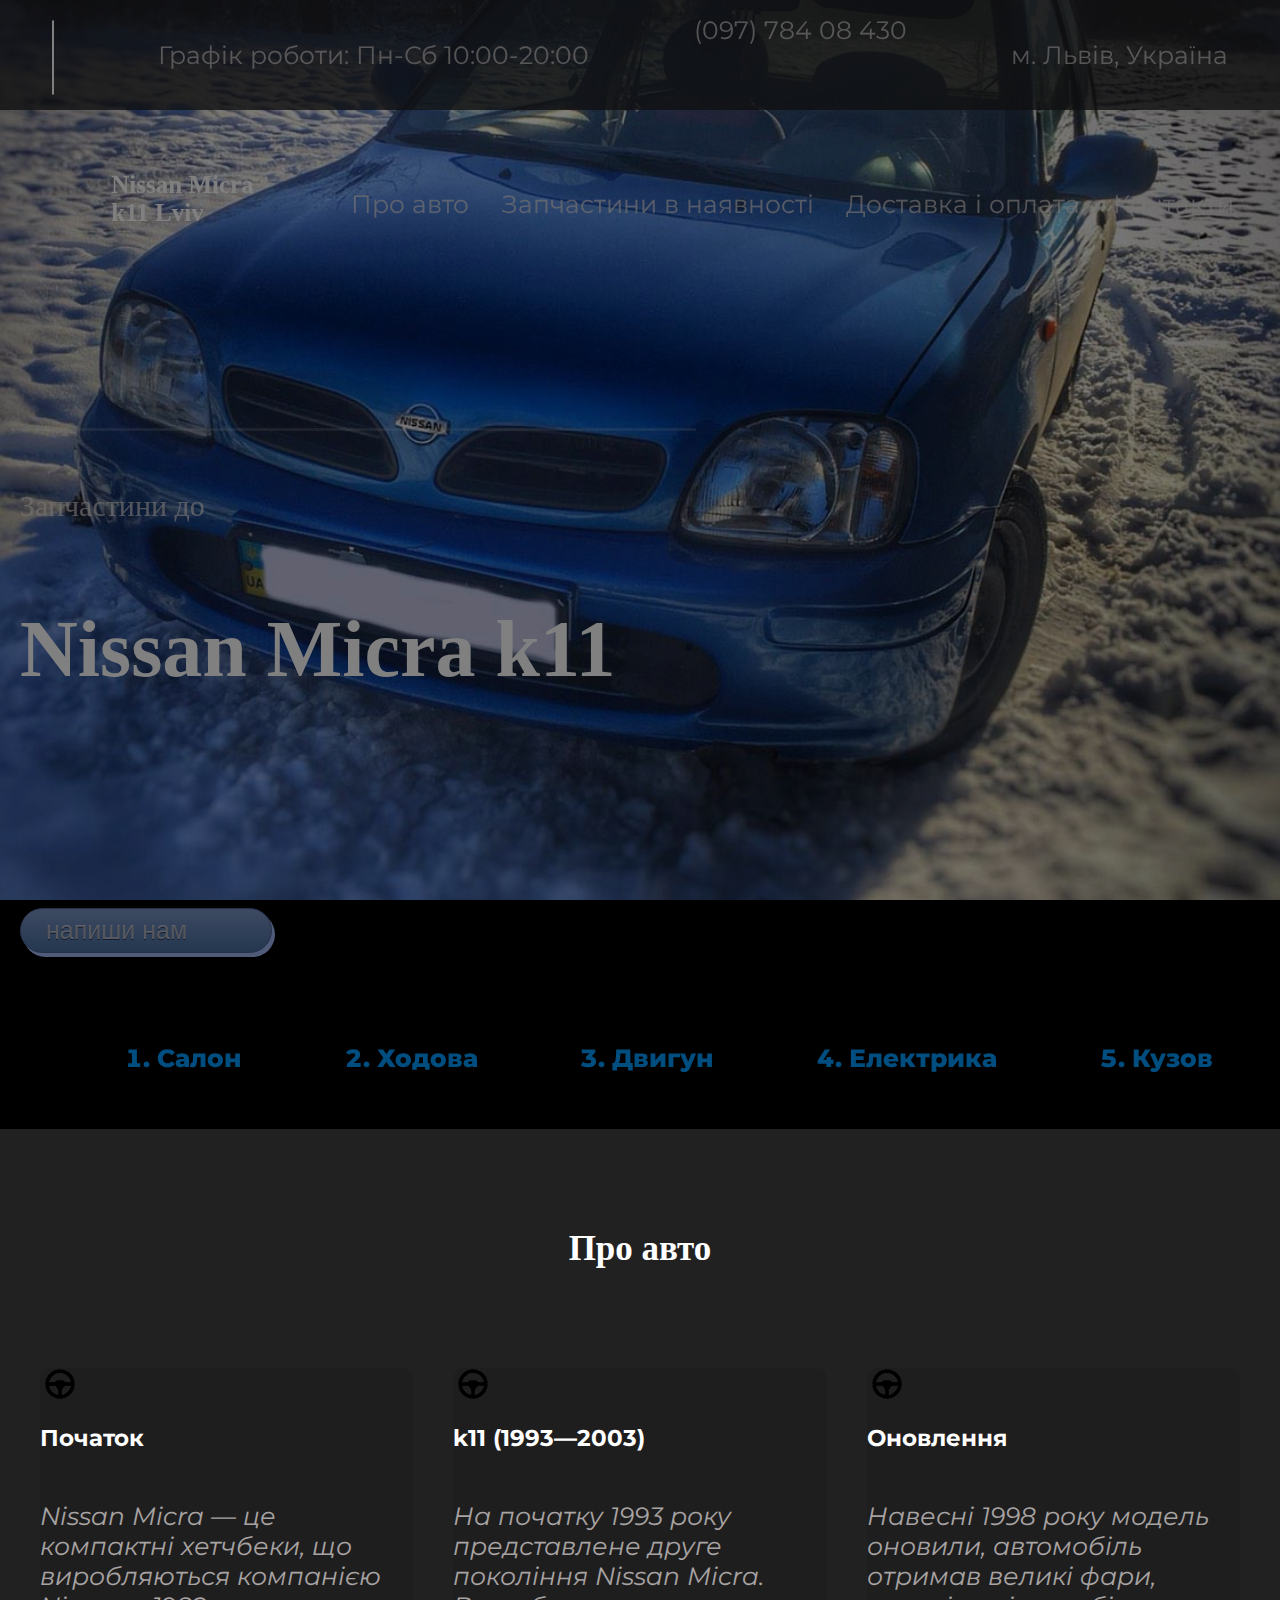
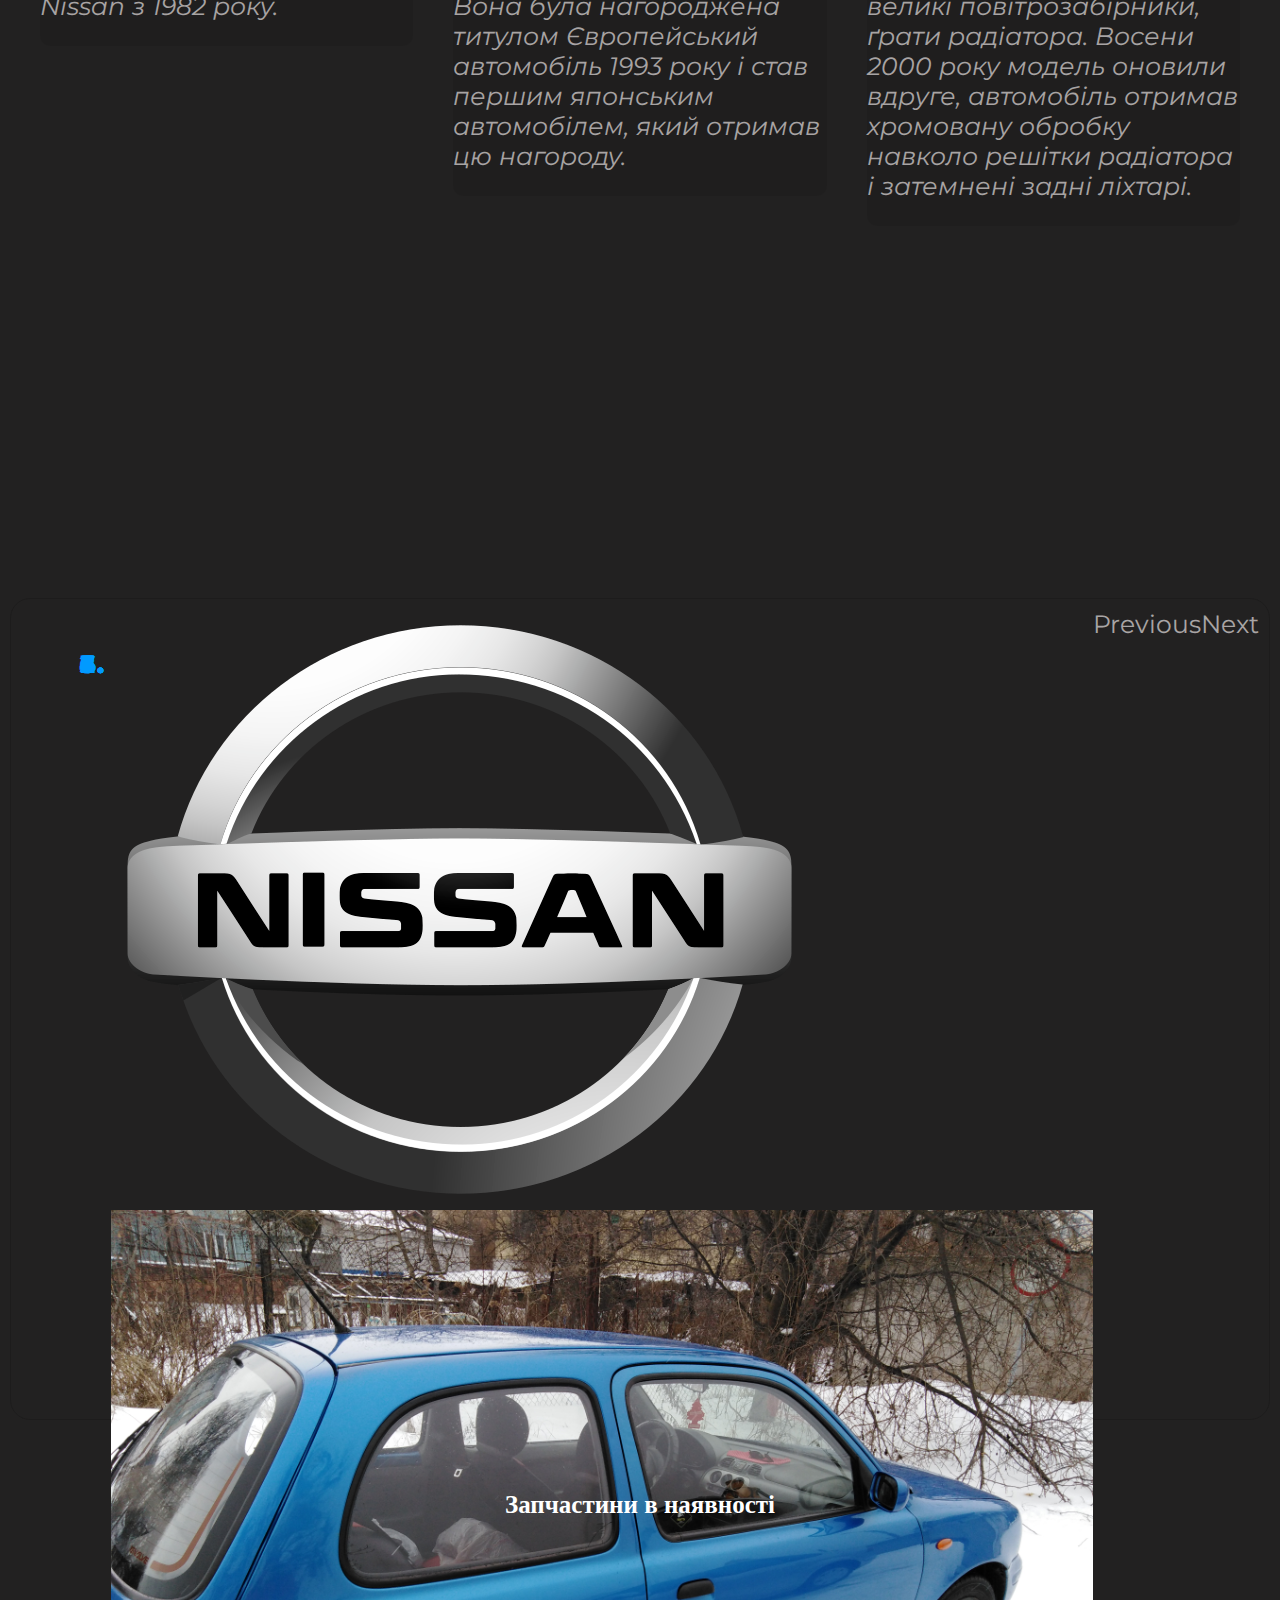
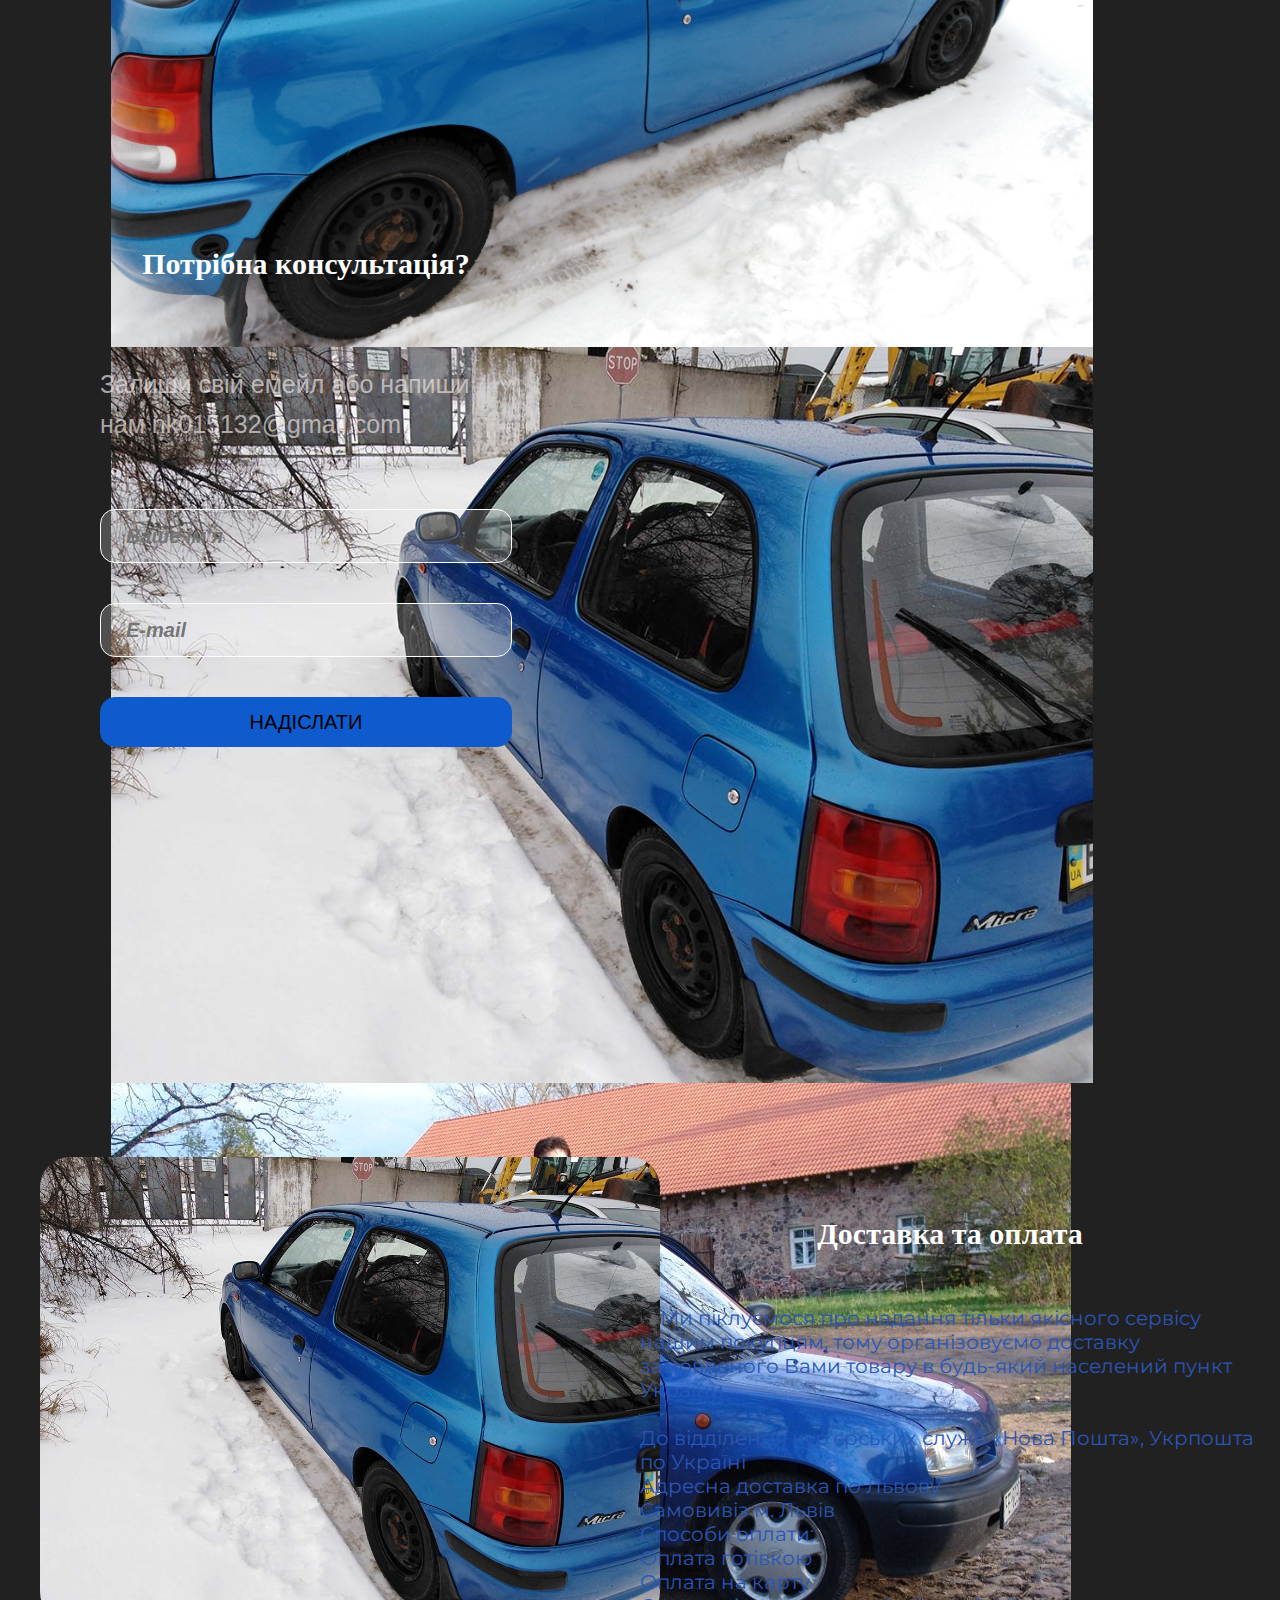
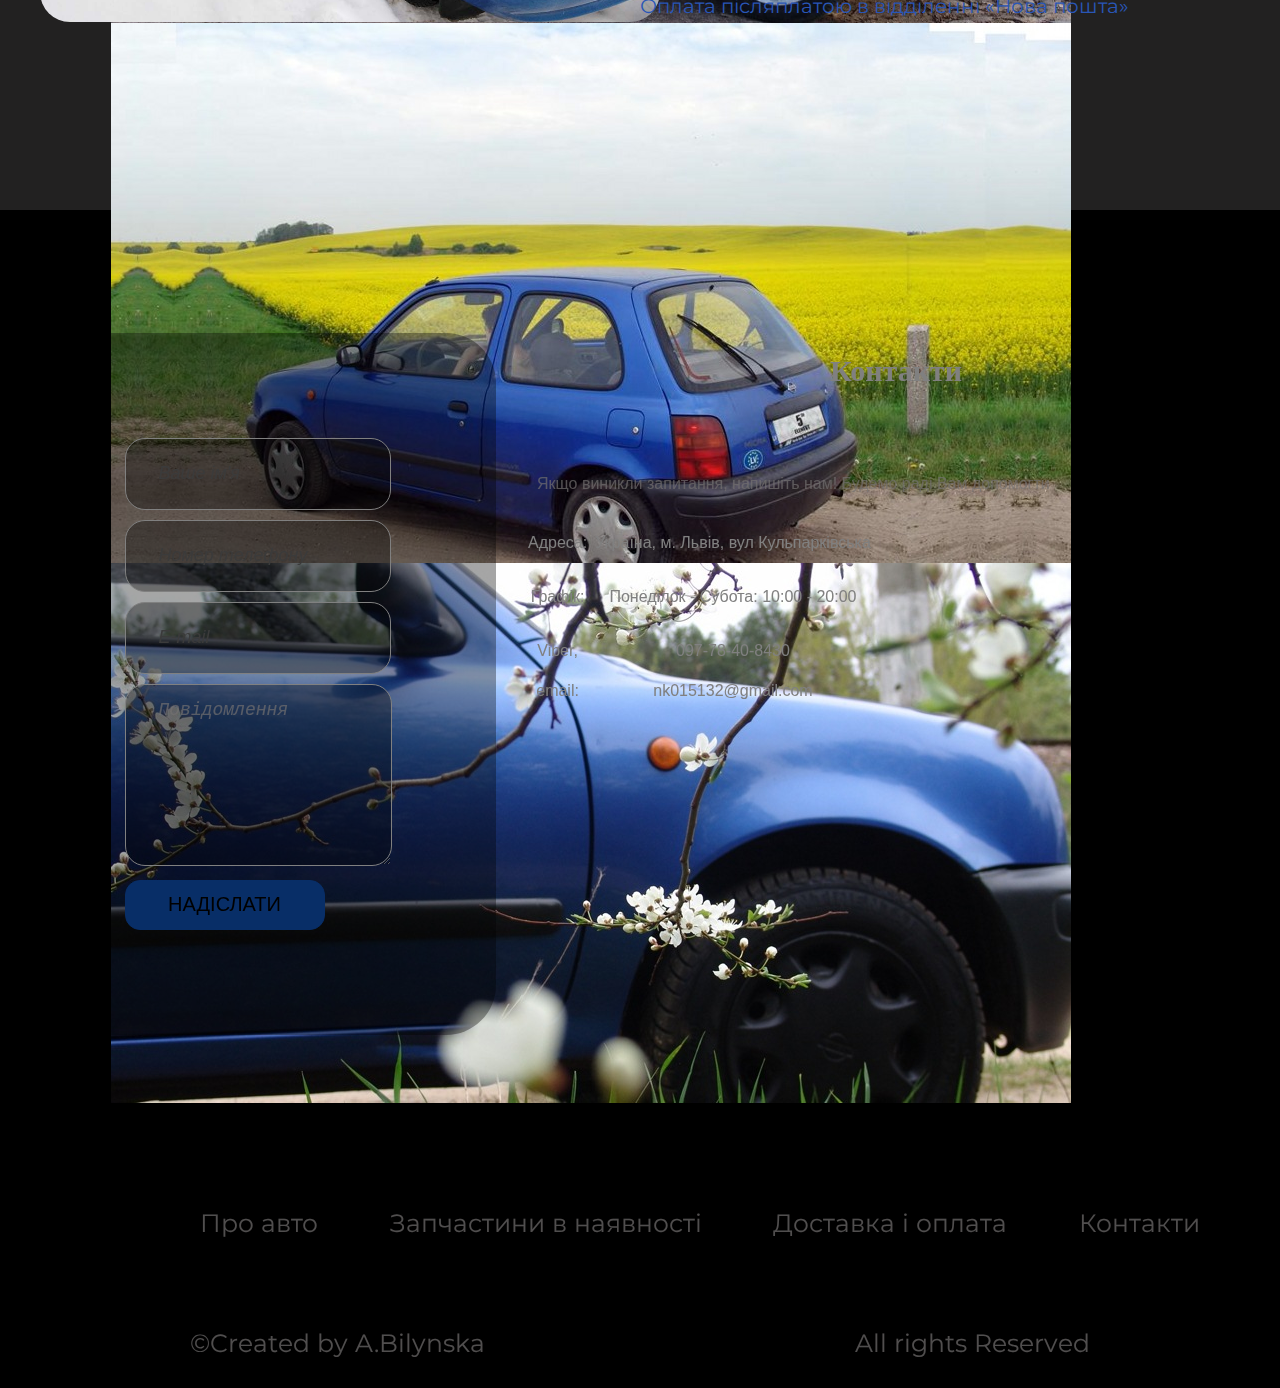
==== commit 8a7bf279: "added carousel" ====
--- a/index.html
+++ b/index.html
@@ -109,6 +109,44 @@
                </p>
             </div>
          </div>
+         <div id="carousel" class="carousel carousel-dark slide" data-bs-ride="carousel">
+            <ol class="carousel-indicators">
+              <li data-bs-target="#carousel" data-bs-slide-to="0" class="active"></li>
+              <li data-bs-target="#carousel" data-bs-slide-to="1"></li>
+              <li data-bs-target="#carousel" data-bs-slide-to="2"></li>
+              <li data-bs-target="#carousel" data-bs-slide-to="3"></li>
+              <li data-bs-target="#carousel" data-bs-slide-to="4"></li>
+              <li data-bs-target="#carousel" data-bs-slide-to="5"></li>
+            </ol>
+            <div class="carousel-inner">
+              <div class="carousel-item active" data-bs-interval="10000">
+                <img src="img/logo.png" class="d-block w-100" alt="nissan-micra">
+              </div>
+              <div class="carousel-item" data-bs-interval="2000">
+                <img src="img/right.jpg" class="d-block w-100" alt="nissan-micra">
+              </div>
+              <div class="carousel-item">
+                <img src="img/left.jpeg" class="d-block w-100" alt="nissan-micra">
+              </div>
+              <div class="carousel-item">
+               <img src="img/slide3.jpg" class="d-block w-100" alt="nissan-micra">
+             </div>
+             <div class="carousel-item">
+               <img src="img/slide4.jpg" class="d-block w-100" alt="nissan-micra">
+             </div>
+             <div class="carousel-item">
+               <img src="img/slide5.jpg" class="d-block w-100" alt="nissan-micra">
+             </div>
+            </div>
+            <a class="carousel-control-prev" href="#carousel" role="button" data-bs-slide="prev">
+              <span class="carousel-control-prev-icon" aria-hidden="true"></span>
+              <span class="visually-hidden">Previous</span>
+            </a>
+            <a class="carousel-control-next" href="#carousel" role="button" data-bs-slide="next">
+              <span class="carousel-control-next-icon" aria-hidden="true"></span>
+              <span class="visually-hidden">Next</span>
+            </a>
+          </div>
          <div class="container-products">
             <h2 id="products">Запчастини в наявності</h2>
            <!--  <div id="carousel" class="products ">
--- a/css/index.css
+++ b/css/index.css
@@ -340,7 +340,7 @@
 	height: 1200px;
 	padding: 20px;
 	font-size: 20px;
-	margin-bottom: 100px;
+	margin-bottom: 50px;
 }
 
 .info1,
@@ -358,7 +358,7 @@
 
 @media (min-width: 490px) {
 	.info-box {
-		height: 850px;
+		max-height: 1000px;
 		display: grid;
 		grid-template-columns: 1fr 1fr;
 	}
@@ -368,7 +368,7 @@
 	.info-box {
 		display: grid;
 		grid-template-columns: 1fr 1fr 1fr;
-		min-height: 600px;
+		max-height: 780px;
 	}
 	#about {
 		font-size: 35px;
@@ -386,6 +386,21 @@
 
 .info-box img {
 	border-radius: 10px;
+}
+
+#carousel {
+	max-height: 800px;
+	max-width: 100%;
+	border: rgba(0, 0, 0, 0.14) 1px solid;
+	border-radius: 20px;
+	padding: 10px;
+	margin: 10px;
+	display: flex;
+	flex: 1;
+}
+#carousel img {
+	display: block;
+	max-width: 100%
 }
 
 h2 {
@@ -397,7 +412,7 @@
 	padding-top: 50px;
 	padding-bottom: 30px;
 }
-#products {
+/* #products {
 	padding-top: 50px;
 	margin-top: 5px;
 }
@@ -445,7 +460,7 @@
 	line-height: 24px;
 	display: block;
 }
-
+*/
 @media (min-width: 990px) {}
 
 .container_contact-us {
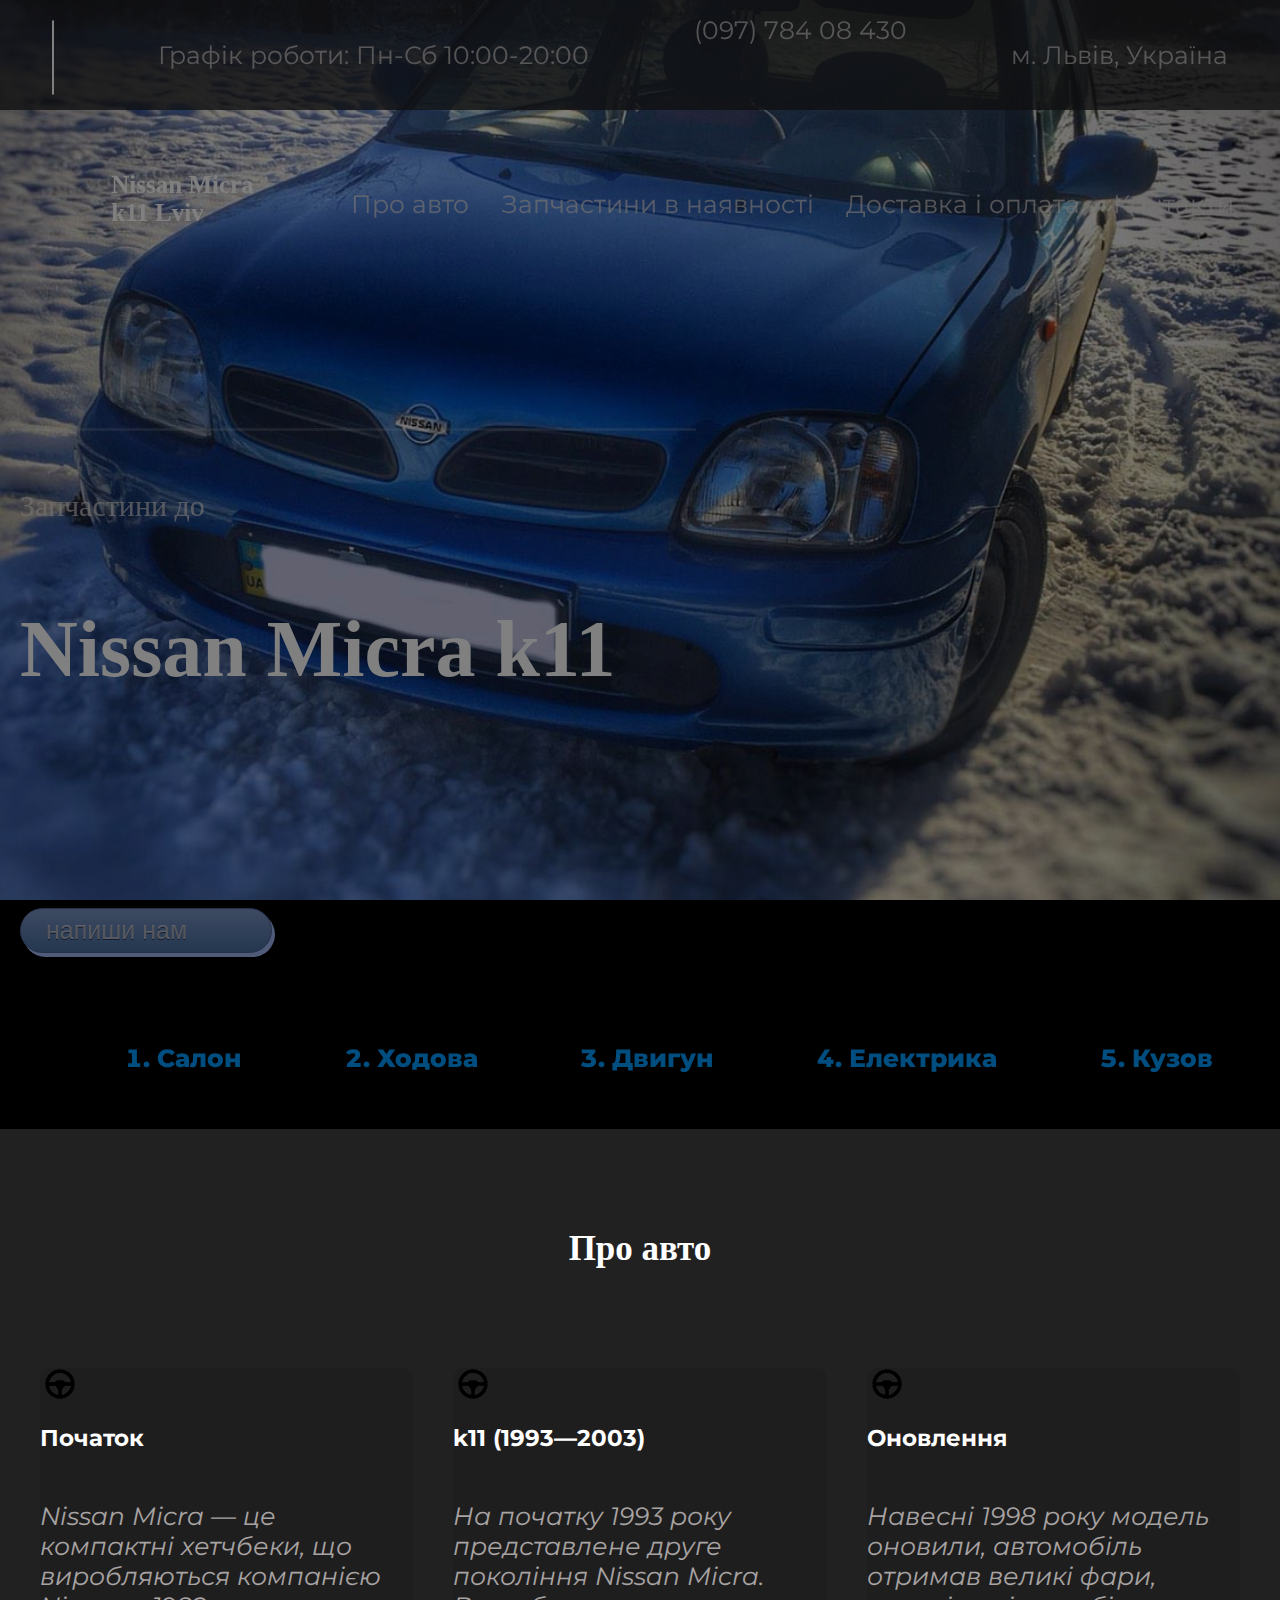
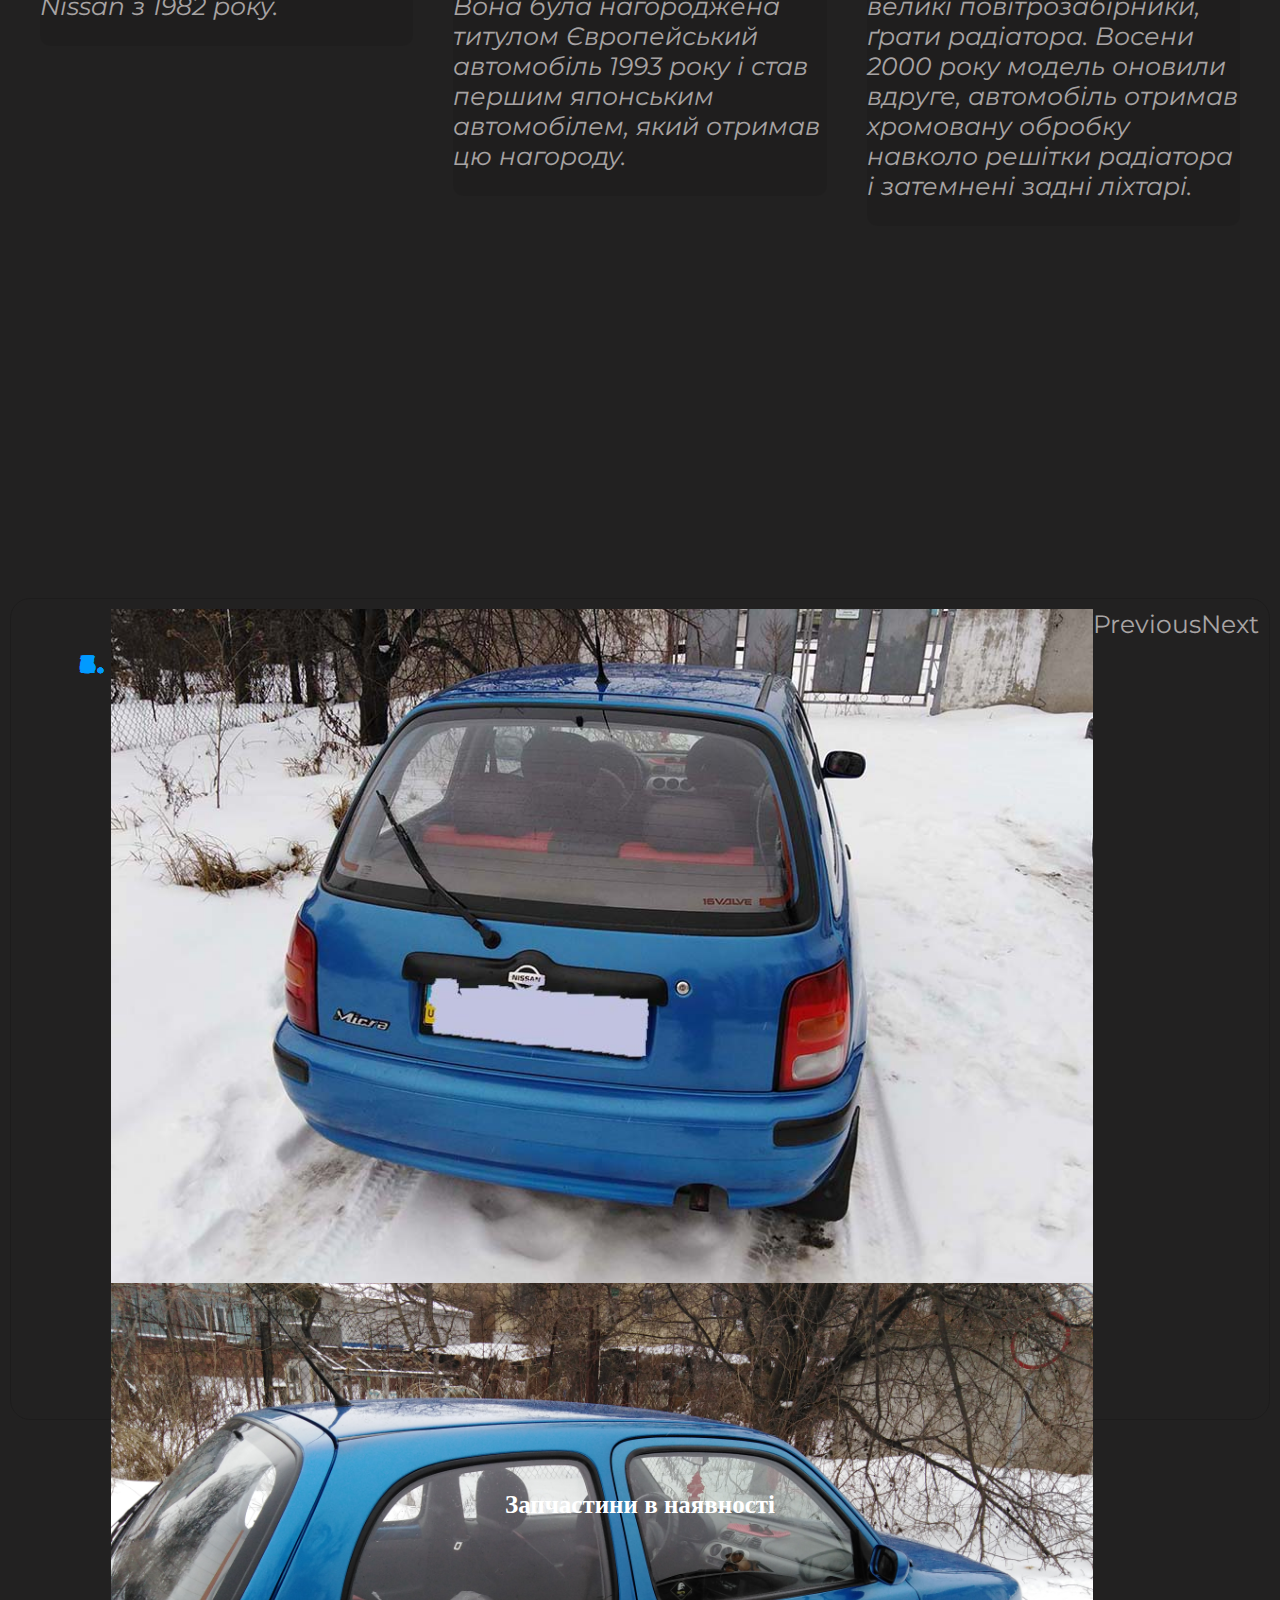
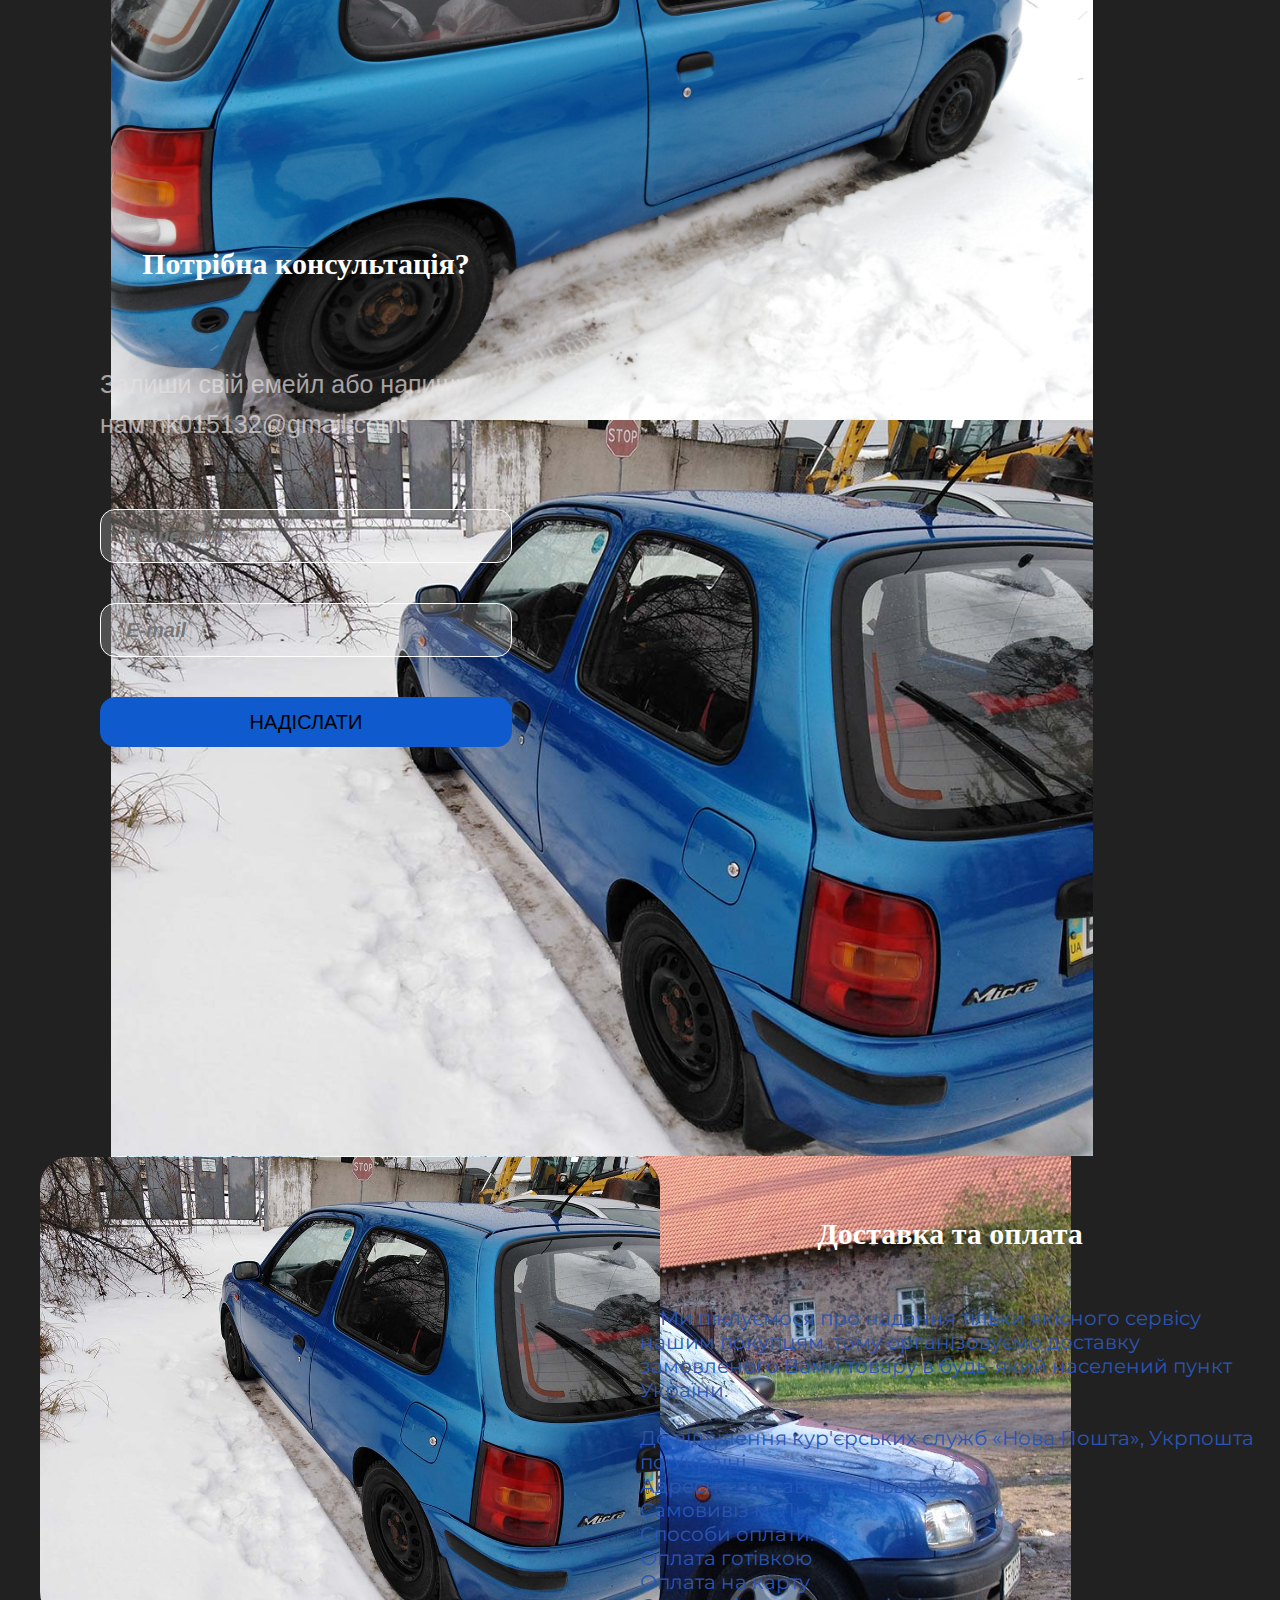
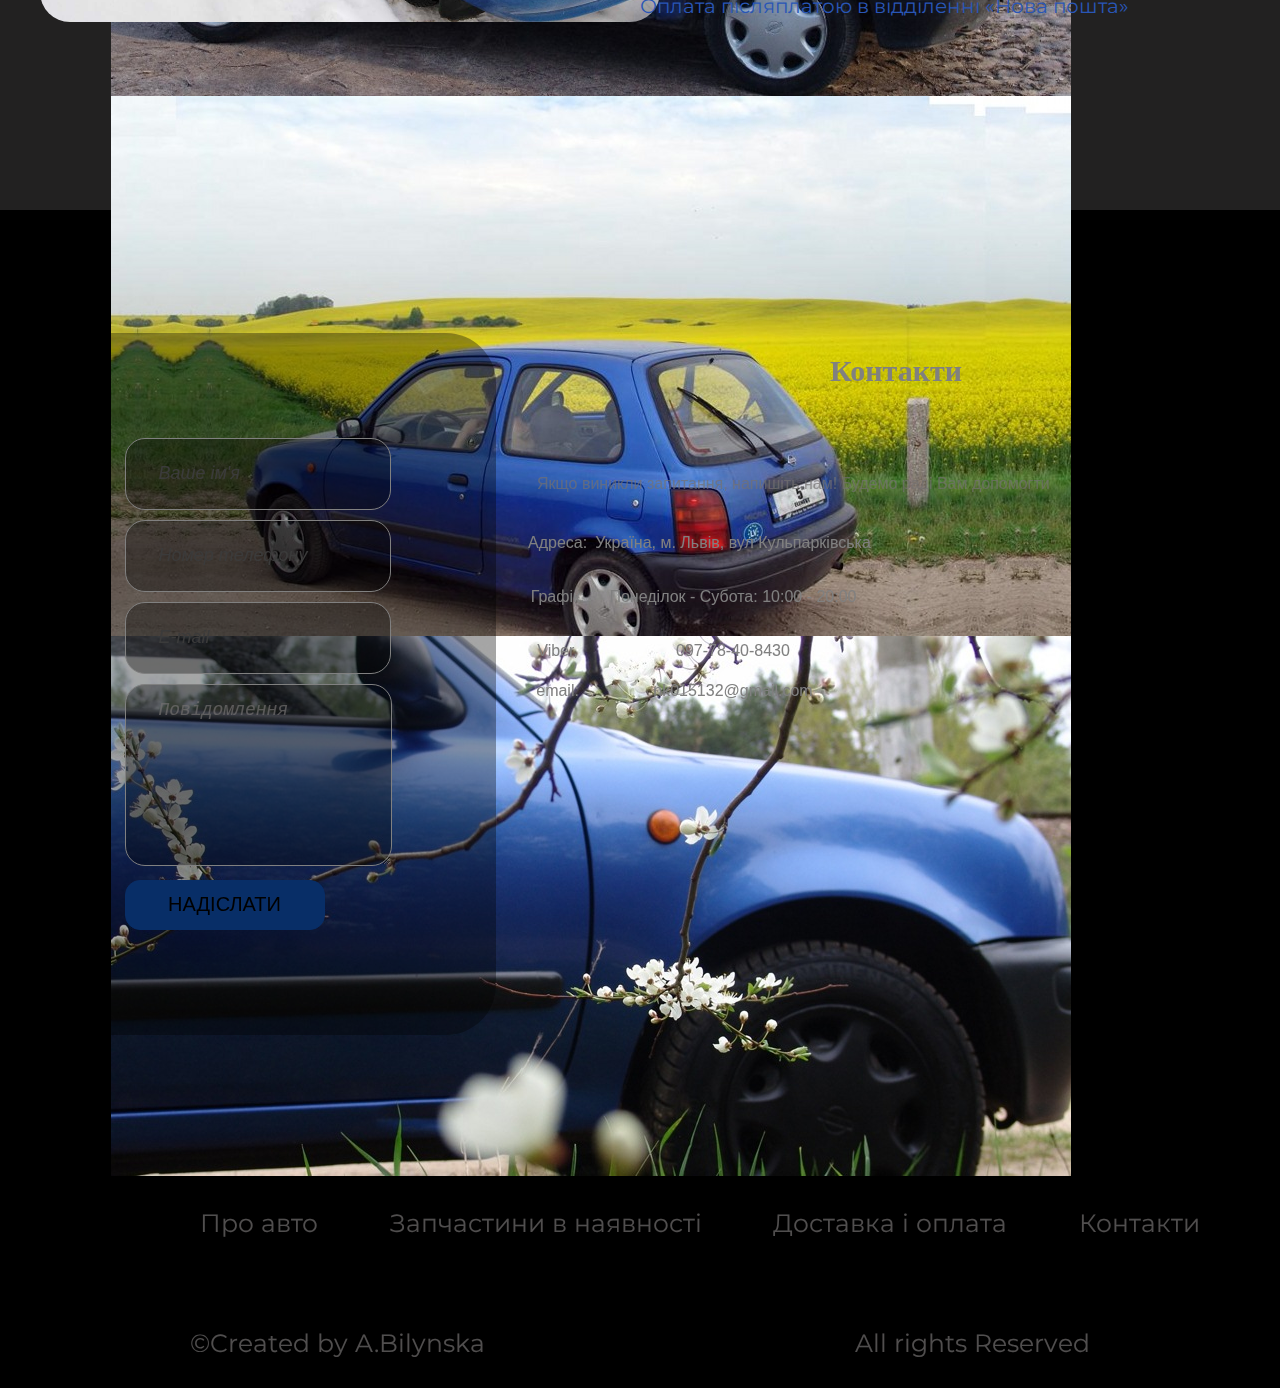
==== commit db222208: "correction carousele" ====
--- a/index.html
+++ b/index.html
@@ -120,7 +120,7 @@
             </ol>
             <div class="carousel-inner">
               <div class="carousel-item active" data-bs-interval="10000">
-                <img src="img/logo.png" class="d-block w-100" alt="nissan-micra">
+                <img src="img/back.jpg" class="d-block w-100" alt="nissan-micra">
               </div>
               <div class="carousel-item" data-bs-interval="2000">
                 <img src="img/right.jpg" class="d-block w-100" alt="nissan-micra">
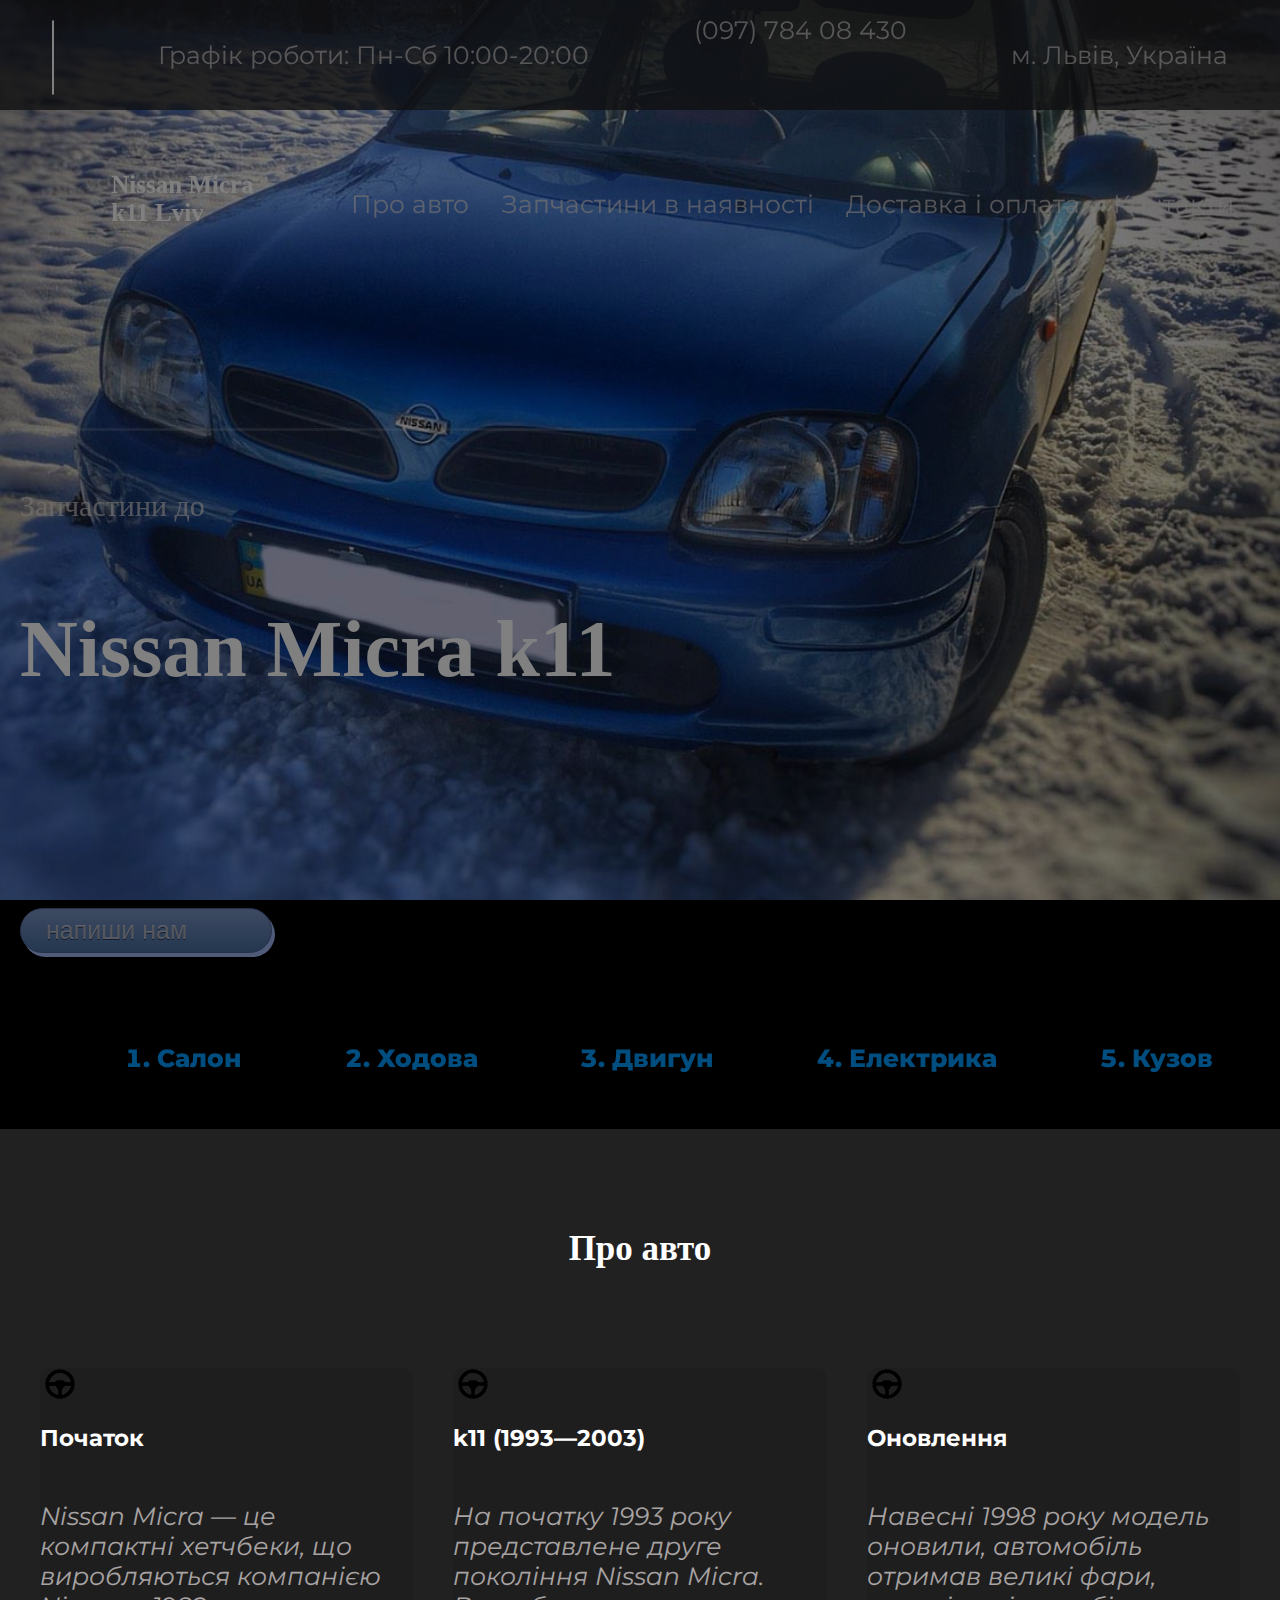
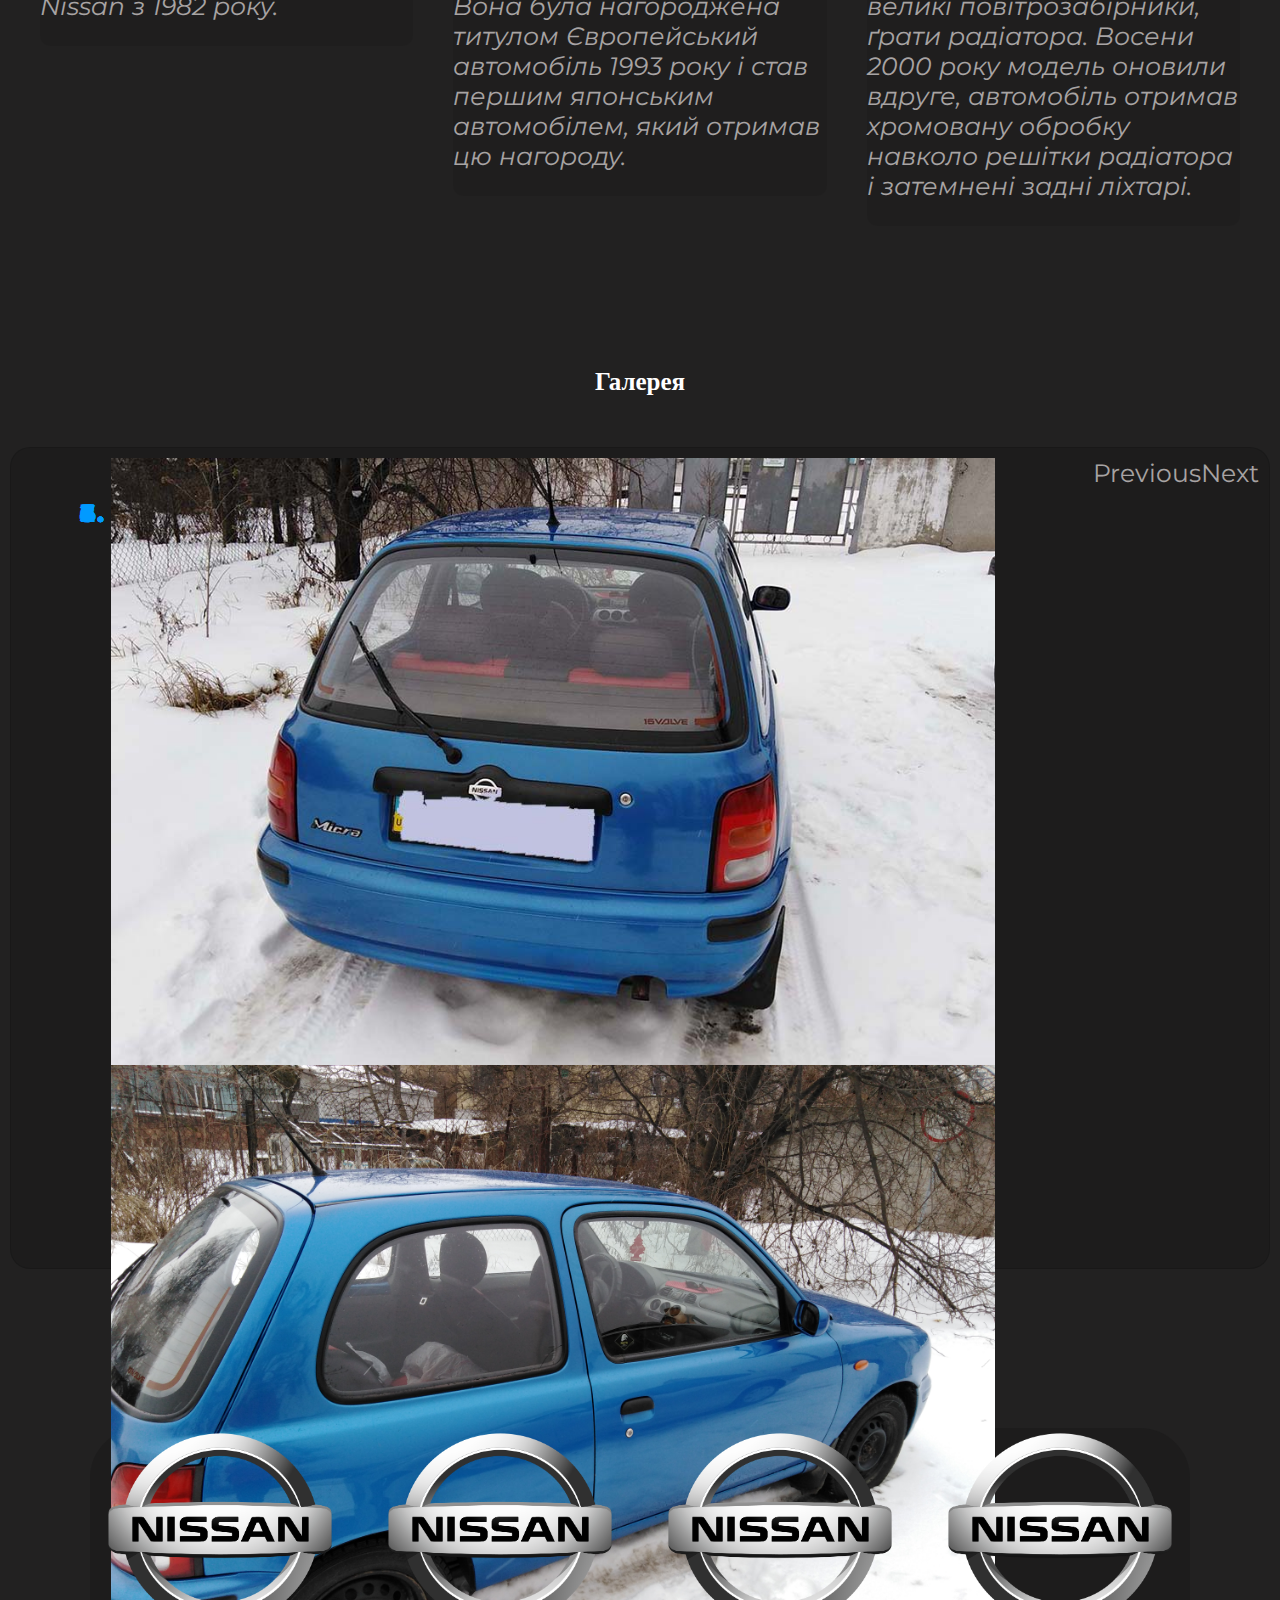
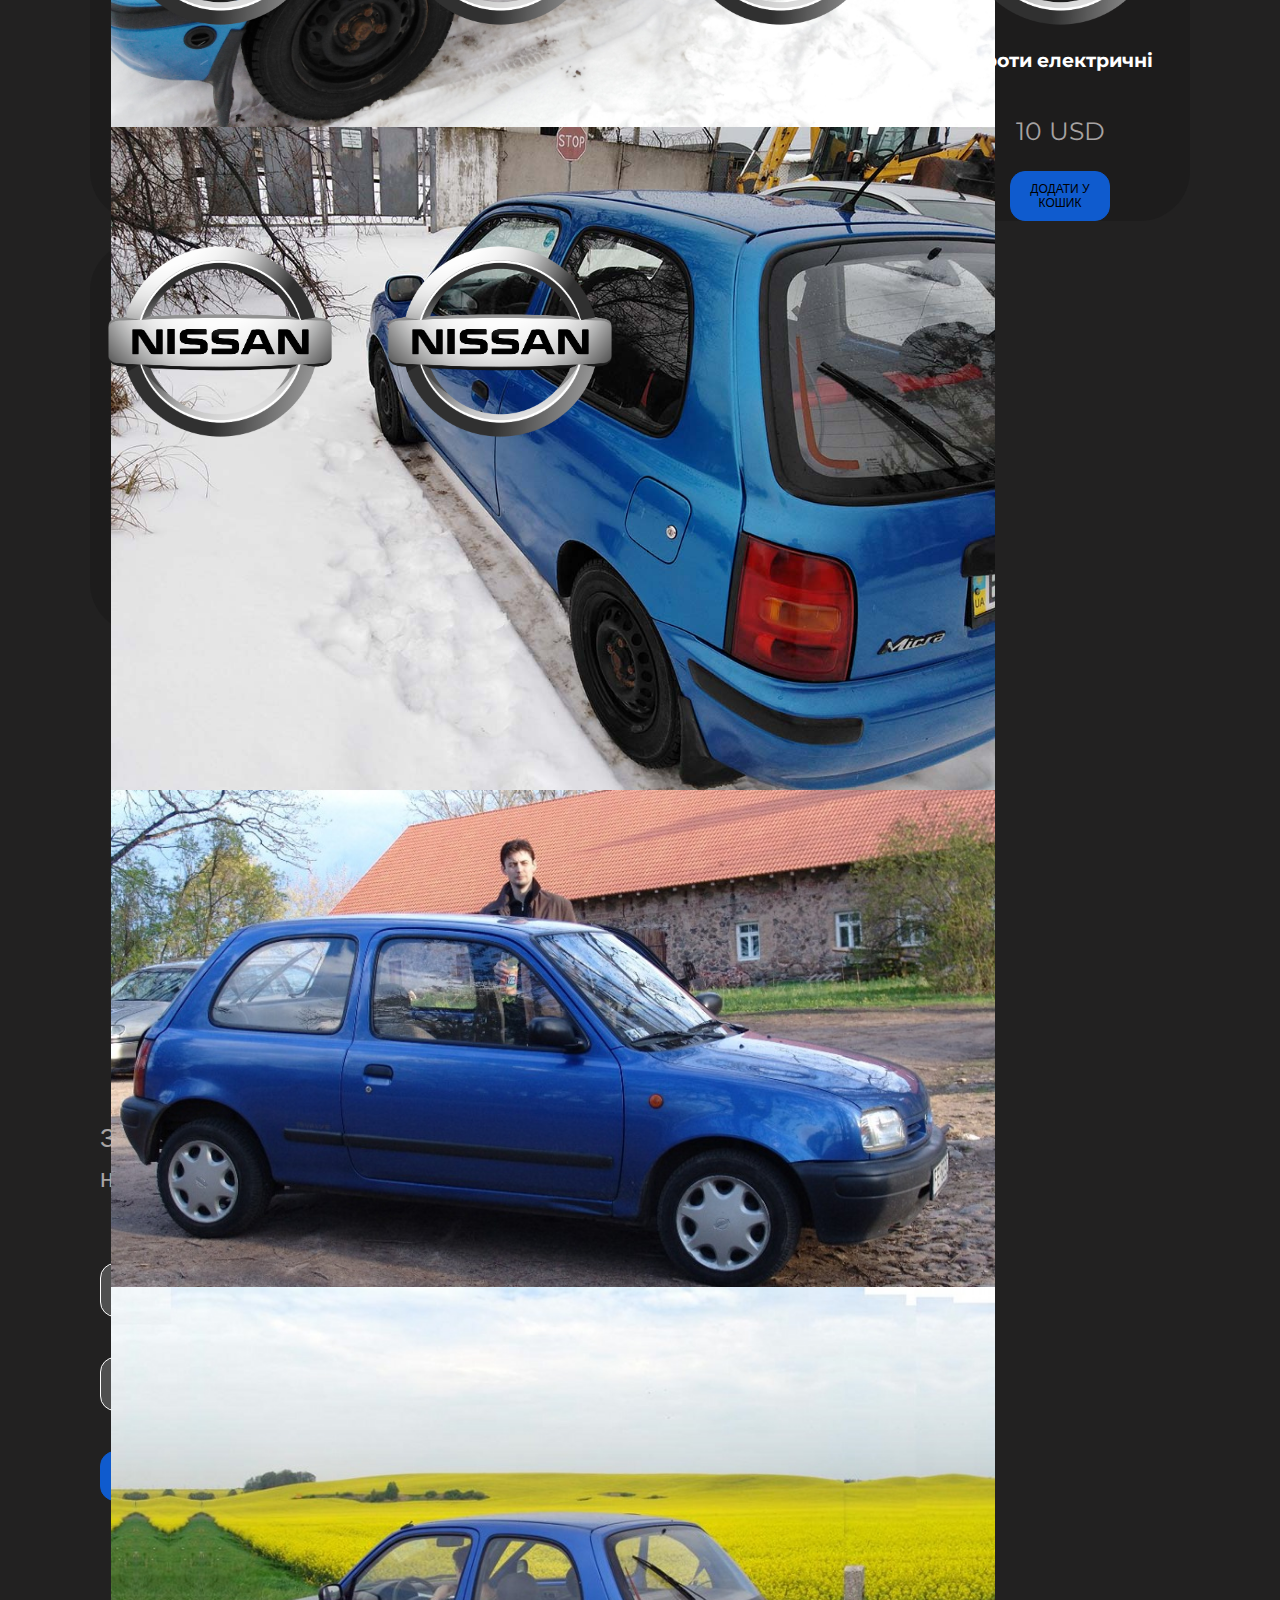
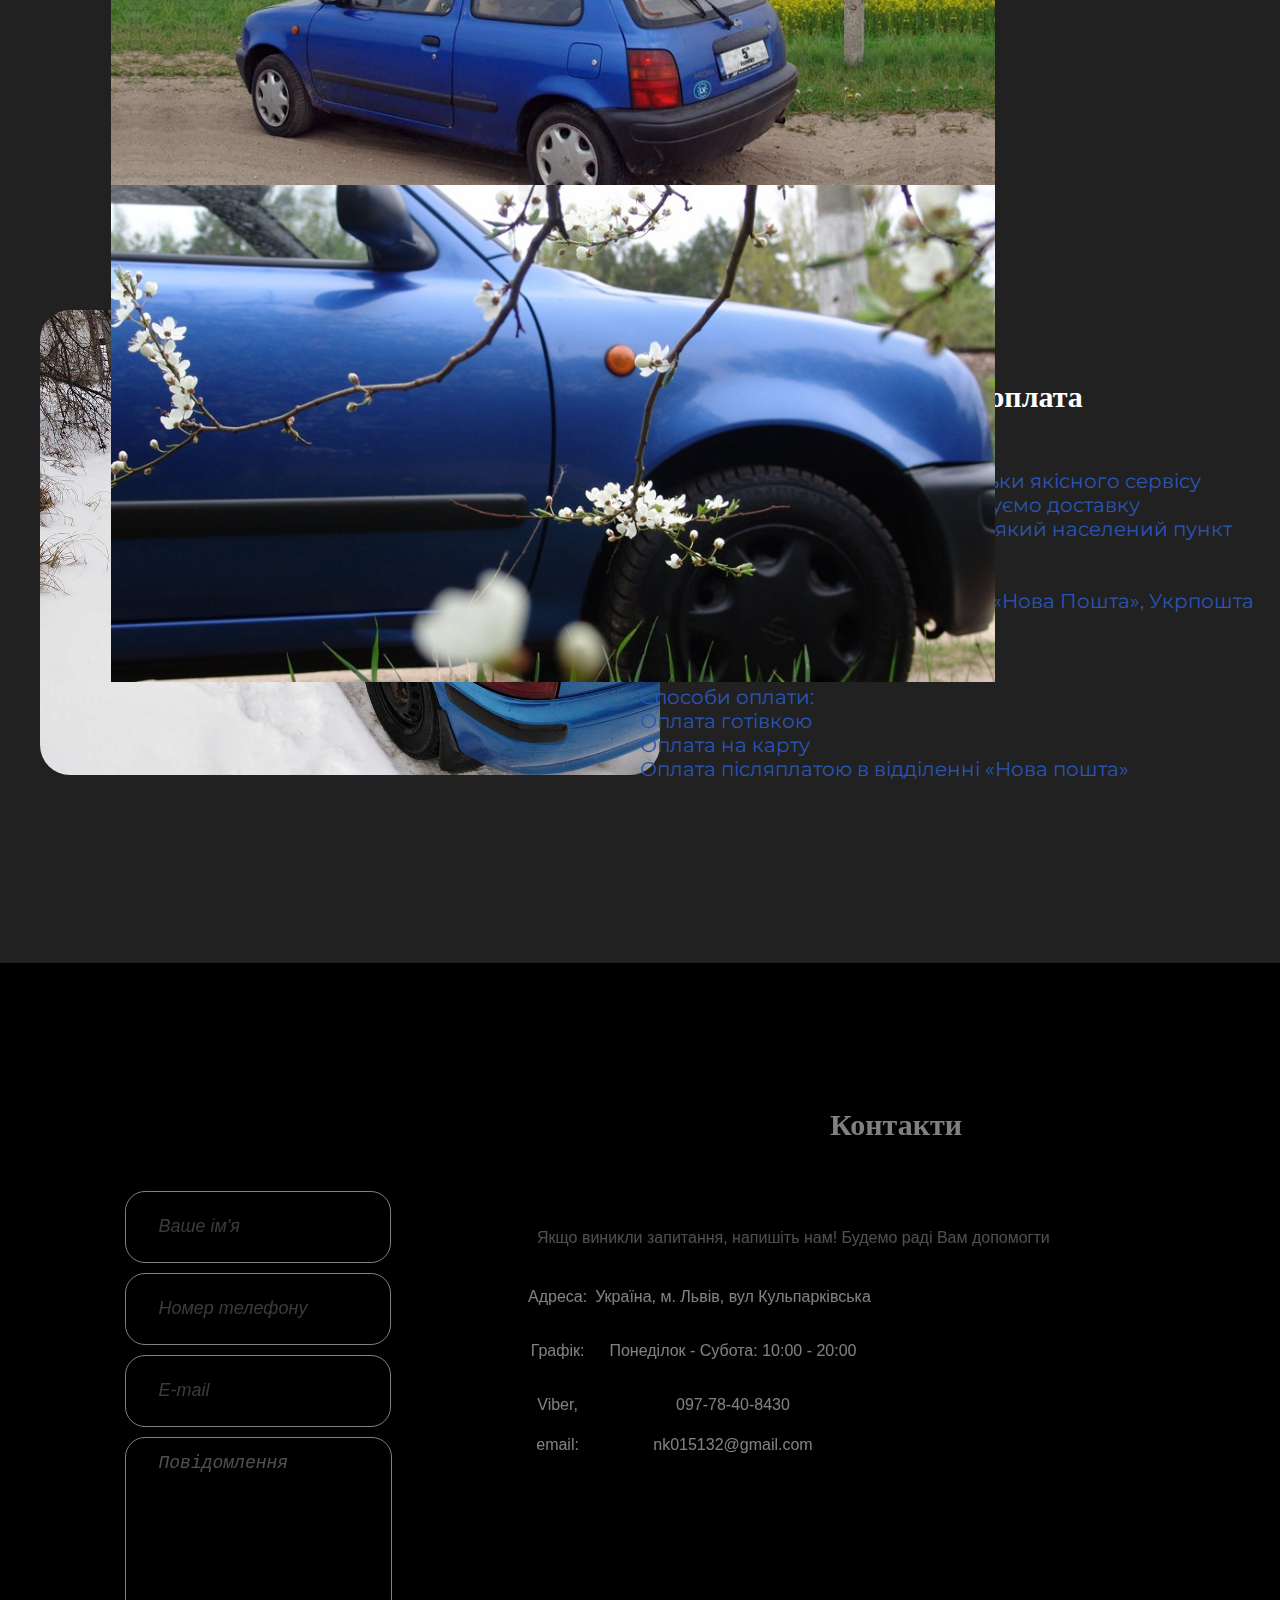
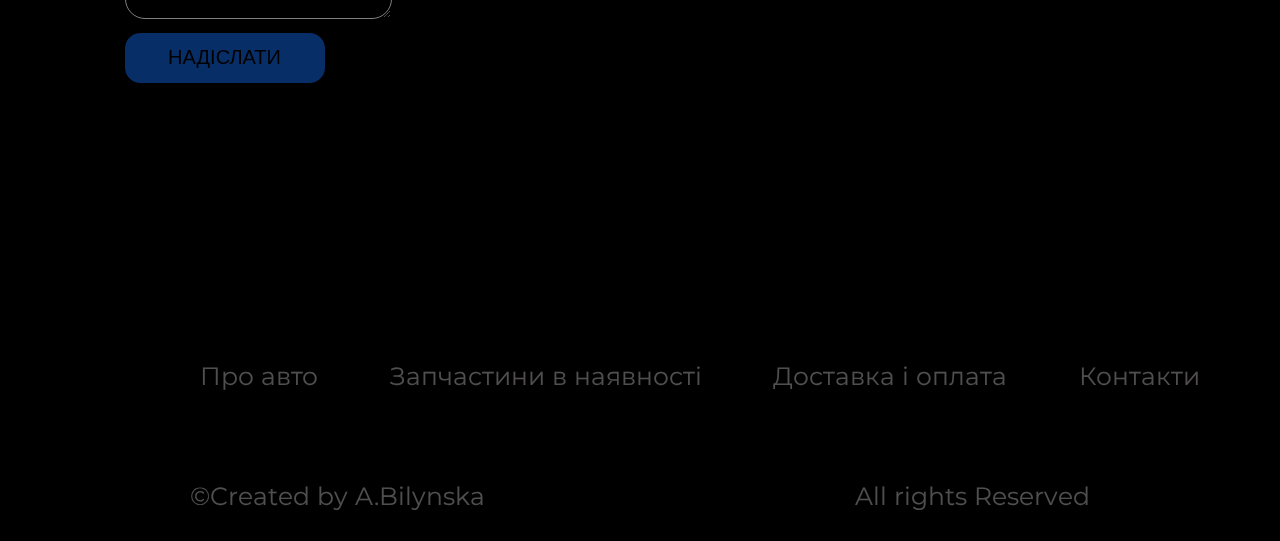
==== commit 85da08e8: "added products" ====
--- a/index.html
+++ b/index.html
@@ -109,6 +109,7 @@
                </p>
             </div>
          </div>
+         <h2>Галерея</h2>
          <div id="carousel" class="carousel carousel-dark slide" data-bs-ride="carousel">
             <ol class="carousel-indicators">
               <li data-bs-target="#carousel" data-bs-slide-to="0" class="active"></li>
@@ -147,47 +148,47 @@
               <span class="visually-hidden">Next</span>
             </a>
           </div>
-         <div class="container-products">
-            <h2 id="products">Запчастини в наявності</h2>
-           <!--  <div id="carousel" class="products ">
-               <button class="prev">&#60;</button>
-               <div class="galery">
-                  <ul class="carousel">
-                     <li class="current">
-                        <img src="#" alt="панель ">
-                        <h3>Панель</h3>
-                        <p>100 USD</p>
-                        <button>додати у кошик</button>
-                     </li>
-                     <li>
-                        <img src="# " alt="photo ">
-                        <h3>Обшивка салону</h3>
-                        <p>120 USD</p>
-                        <button>додати у кошик</button>
-                     </li>
-                     <li>
-                        <img src="# " alt="photo ">
-                        <h3>Кермо</h3>
-                        <p>90 USD</p>
-                        <button>додати у кошик</button>
-                     </li>
-                     <li>
-                        <img src="# " alt="photo ">
-                        <h3>Дроти електричні</h3>
-                        <p>10 USD</p>
-                        <button>додати у кошик</button>
-                     </li>
-                     <li>
-                        <img src="# " alt="photo ">
-                        <h3>Дроти електричні</h3>
-                        <p>10 USD</p>
-                        <button>додати у кошик</button>
-                     </li>
-                  </ul>
-               </div>
-               <button class="next">&#62;</button>
-            </div> -->
-         </div>
+         <h2 id="products">Запчастини в наявності</h2>          
+            <div id="item-products" class="products">
+               <div class="container-products">
+          <div class="slide">
+             <img src="img/logo.png" alt="панель">
+             <h3>Панель</h3>
+             <p>100 USD</p>
+             <button class="btn-buy">додати у кошик</button>
+          </div>
+          <div class="slide">
+             <img src="img/logo.png" alt="photo">
+             <h3>Обшивка салону</h3>
+             <p>120 USD</p>
+             <button class="btn-buy">додати у кошик</button>
+          </div>
+          <div class="slide">
+             <img src="img/logo.png" alt="photo">
+             <h3>Кермо</h3>
+             <p>90 USD</p>
+             <button class="btn-buy">додати у кошик</button>
+          </div>
+          <div class="slide">
+             <img src="img/logo.png" alt="photo">
+             <h3>Дроти електричні</h3>
+             <p>10 USD</p>
+             <button class="btn-buy">додати у кошик</button>
+          </div>
+          <div class="slide">
+             <img src="img/logo.png" alt="photo">
+             <h3>Дроти електричні</h3>
+             <p>10 USD</p>
+             <button class="btn-buy">додати у кошик</button>
+          </div>
+          <div class="slide">
+            <img src="img/logo.png" alt="photo">
+            <h3>Дроти електричні</h3>
+            <p>10 USD</p>
+            <button class="btn-buy">додати у кошик</button>
+         </div>
+        </div>
+ </div> 
          <div class="container_contact-us">
             <div class="contact-us">
                <h2 id="contact-us">Потрібна консультація?</h2>
@@ -207,7 +208,7 @@
                <div><img src="img/left.jpeg" alt="car"></div>
                <div>
                   <h2 id="delivery">Доставка та оплата</h2>
-                  <article class="about_delivery">
+                  <div class="about_delivery">
                      Ми піклуємося про надання тільки якісного сервісу нашим покупцям, тому організовуємо доставку
                      замовленого Вами товару в будь-який населений пункт України.
                      <br>
@@ -217,8 +218,7 @@
                      <br>Оплата готівкою
                      <br>Оплата на карту
                      <br>Оплата післяплатою в відділенні «Нова пошта»
-                  </article>
-                  <br>
+                  </div>
                </div>
             </div>
          </div>
@@ -260,7 +260,7 @@
                <div class="map">
                   <iframe
                      src="https://www.google.com/maps/embed?pb=!1m18!1m12!1m3!1d2574.607546822033!2d23.98423331583008!3d49.81224544102398!2m3!1f0!2f0!3f0!3m2!1i1024!2i768!4f13.1!3m3!1m2!1s0x473ae79f9299465d%3A0xf84c0c4e56cb68e8!2z0LLRg9C70LjRhtGPINCS0L7Qu9C-0LTQuNC80LjRgNCwINCS0LXQu9C40LrQvtCz0L4sIDU2LCDQm9GM0LLRltCyLCDQm9GM0LLRltCy0YHRjNC60LAg0L7QsdC70LDRgdGC0YwsIDc5MDAw!5e0!3m2!1suk!2sua!4v1612449007897!5m2!1suk!2sua"
-                     width= "600" height="450" frameborder="0" style="border:0;" allowfullscreen="" aria-hidden="false"
+                     width= "600" height="450" style="border:0;" allowfullscreen="" aria-hidden="false"
                      tabindex="0"></iframe>
                </div>
             </div>
--- a/css/index.css
+++ b/css/index.css
@@ -337,7 +337,7 @@
 	justify-content: space-between;
 	align-items: flex-start;
 	flex-wrap: wrap;
-	height: 1200px;
+	min-height: 1200px;
 	padding: 20px;
 	font-size: 20px;
 	margin-bottom: 50px;
@@ -358,7 +358,7 @@
 
 @media (min-width: 490px) {
 	.info-box {
-		max-height: 1000px;
+		max-height: 800px;
 		display: grid;
 		grid-template-columns: 1fr 1fr;
 	}
@@ -368,7 +368,7 @@
 	.info-box {
 		display: grid;
 		grid-template-columns: 1fr 1fr 1fr;
-		max-height: 780px;
+		min-height: 300px;
 	}
 	#about {
 		font-size: 35px;
@@ -402,6 +402,10 @@
 	display: block;
 	max-width: 100%
 }
+.carousel-indicators {
+	display: flex;
+	flex-direction: row;
+}
 
 h2 {
 	display: flex;
@@ -412,56 +416,70 @@
 	padding-top: 50px;
 	padding-bottom: 30px;
 }
-/* #products {
-	padding-top: 50px;
-	margin-top: 5px;
-}
-
-.galery {
-	overflow: hidden;
-	display: block;
-	list-style-type: none;
-	width: 1200px;
-	display: flex;
-	justify-content: center;
-	margin-left: 100px;
-}
-
-.carousel {
-	list-style-type: none;
-	display: flex;
-	justify-content: flex-start;
-	transform: ;
-	border-radius: 15px;
-	border: 1px solid;
-	width: 9999px;
-	margin-left: -350px;
-}
-
-.carousel li {
-	list-style-type: none;
-	display: inline-block;
-	flex: 0 0 auto;
-	width: 300px;
-	text-align: center;
-}
-
-.carousel img {
-	position: relative;
-	width: 150px;
-}
-
-.carousel button {
-	position: absolute;
-	top: 60px;
-	border-radius: 15px;
-	border: 1px solid;
-	font-size: 24px;
-	line-height: 24px;
-	display: block;
-}
-*/
-@media (min-width: 990px) {}
+
+#item-products {
+    display: grid;
+    align-items: center;
+    justify-items: center;
+    padding-left: 10px;
+    padding-right: 10px;
+    padding-bottom: 80px;
+}
+
+
+@media (min-width: 520px) {
+    .container-products  {  
+        display: grid;
+        grid-template-columns: 1fr 1fr;
+    }
+}
+@media (min-width: 720px) {
+    .container-products  {  
+        display: grid;
+        grid-template-columns: 1fr 1fr 1fr;
+    }
+}
+@media (min-width: 1100px) {
+    .container-products  {  
+        display: grid;
+        grid-template-columns: 1fr 1fr 1fr 1fr;
+    }
+}
+
+.slide {
+display: grid;
+justify-content: center;
+justify-items: center;
+border-radius: 50px;
+margin: 10px;
+color: white;
+background-color: rgba(20, 20, 20, 0.342);
+max-width: 260px;
+}
+
+.slide img {
+    position: relative;
+    width: 90%;
+}
+.btn-buy {
+max-width: 100px;
+padding-left: 5px;
+padding-right: 5px;
+background-color: rgb(15, 91, 206);
+border: 1px solid rgb(15, 91, 206);
+border-radius: 15px;
+min-height: 50px;
+font-size: 12px;
+font-weight: 500;
+text-transform: uppercase;
+cursor: pointer;
+}
+.btn-buy:hover {
+    background: linear-gradient(to bottom, #33b3ca 5%, #a4cbcc 100%);
+    background-color: #ffffff;
+    border: oldlace;
+}
+
 
 .container_contact-us {
 	display: grid;
@@ -758,6 +776,7 @@
 	height: 100%;
 	width: 100%;
 	position: absolute;
+	border: 0;
 }
 
 footer ul {
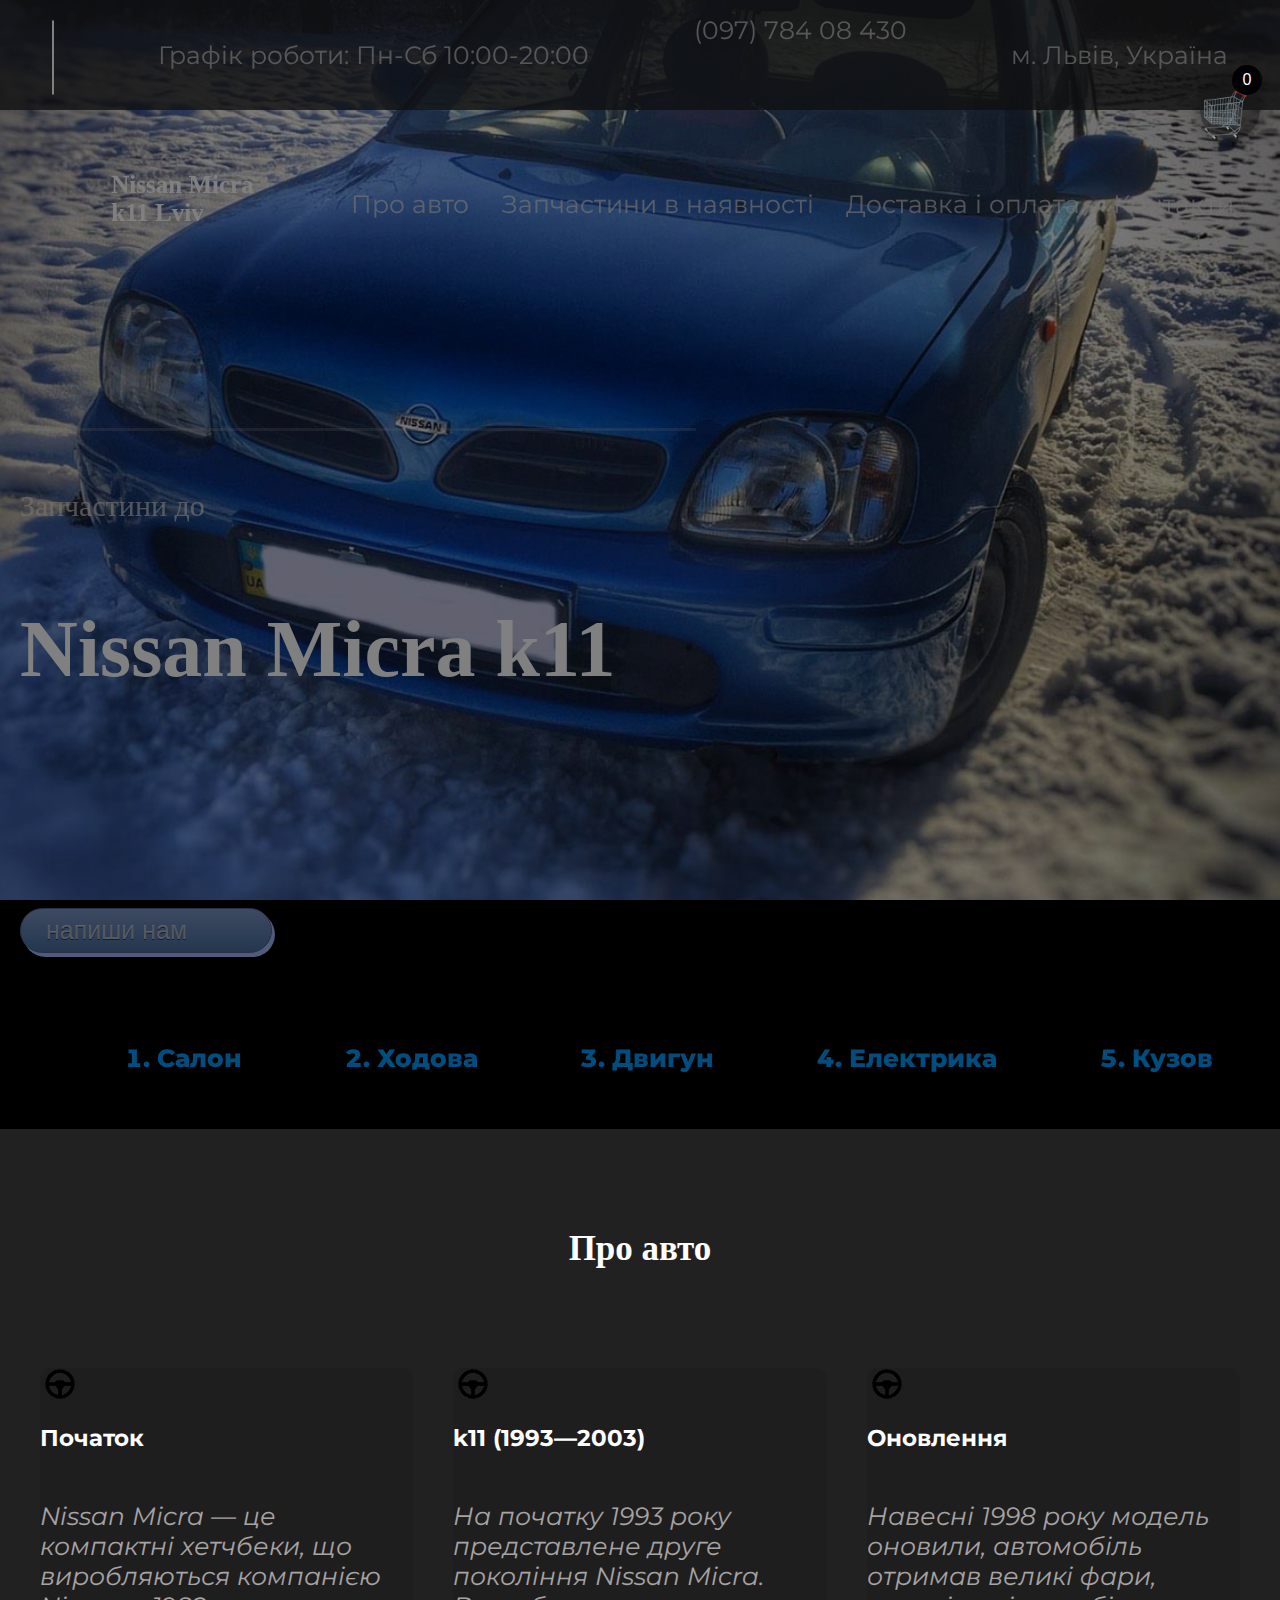
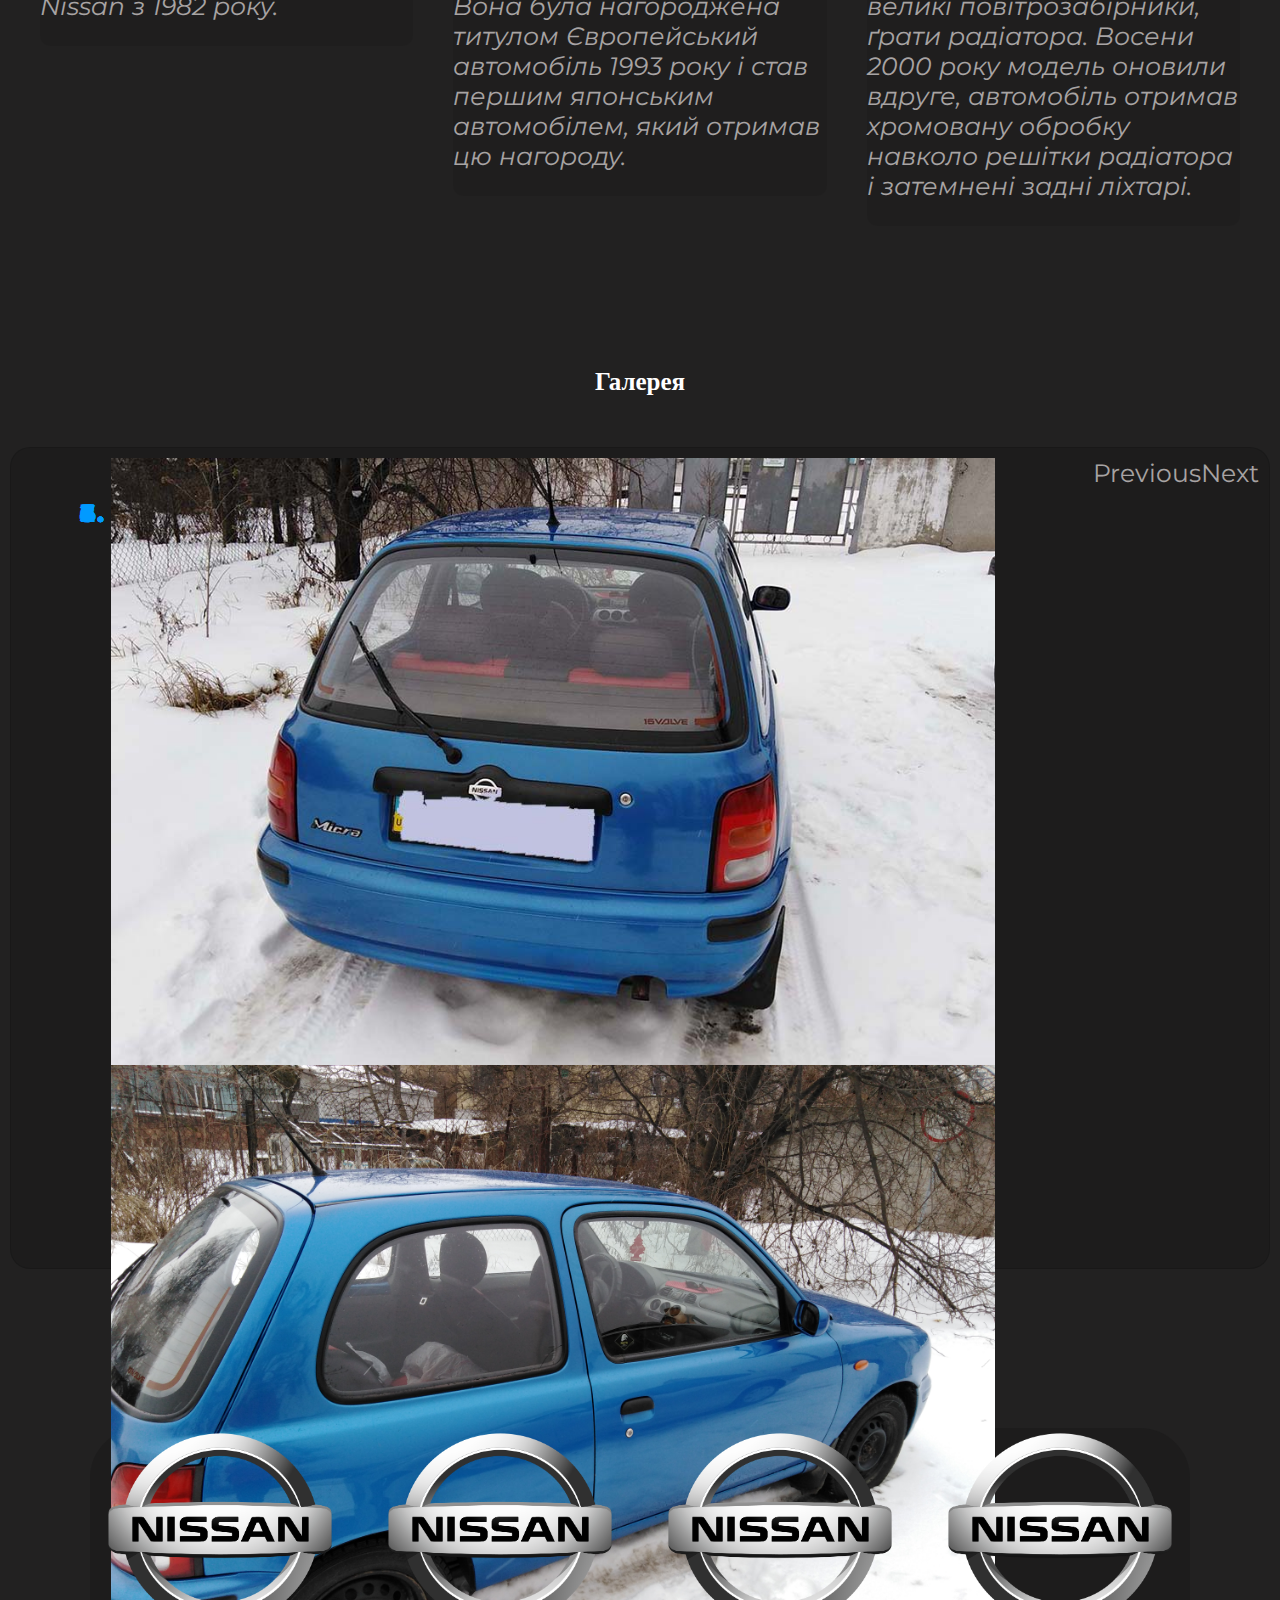
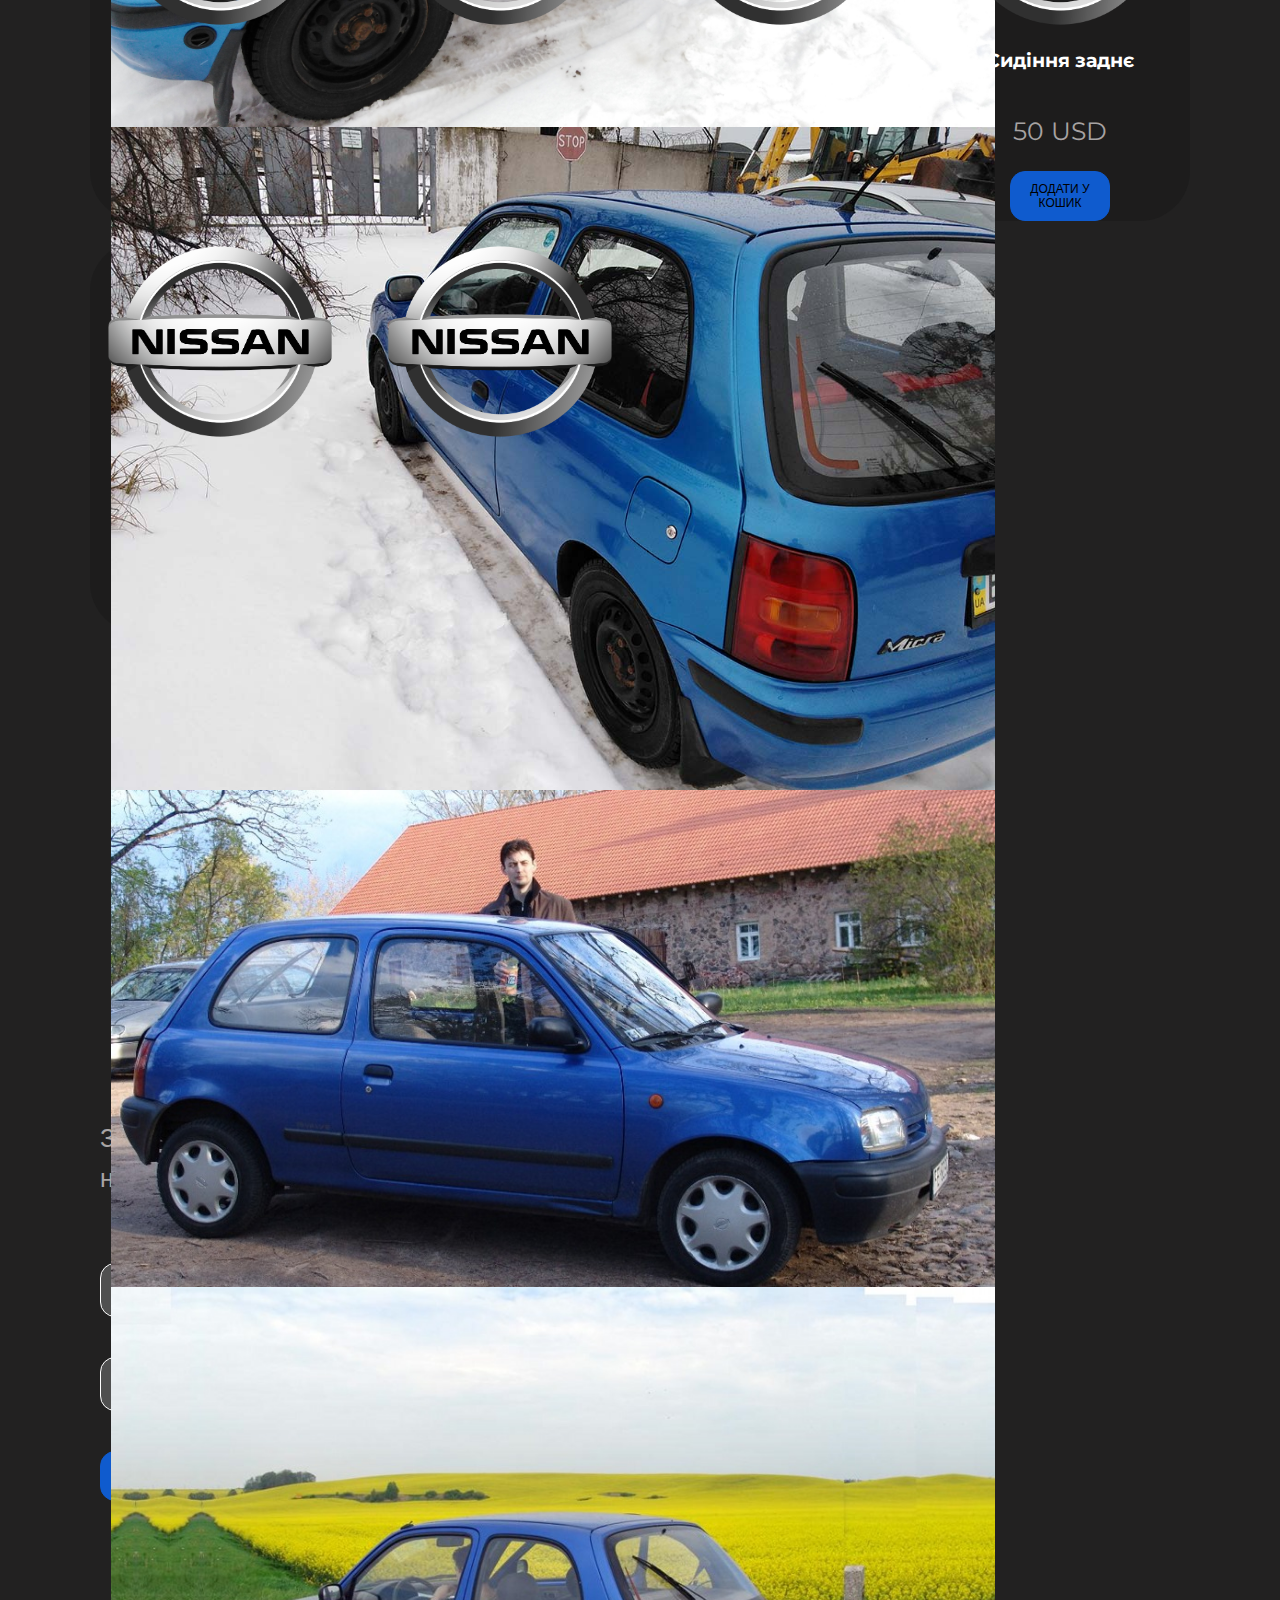
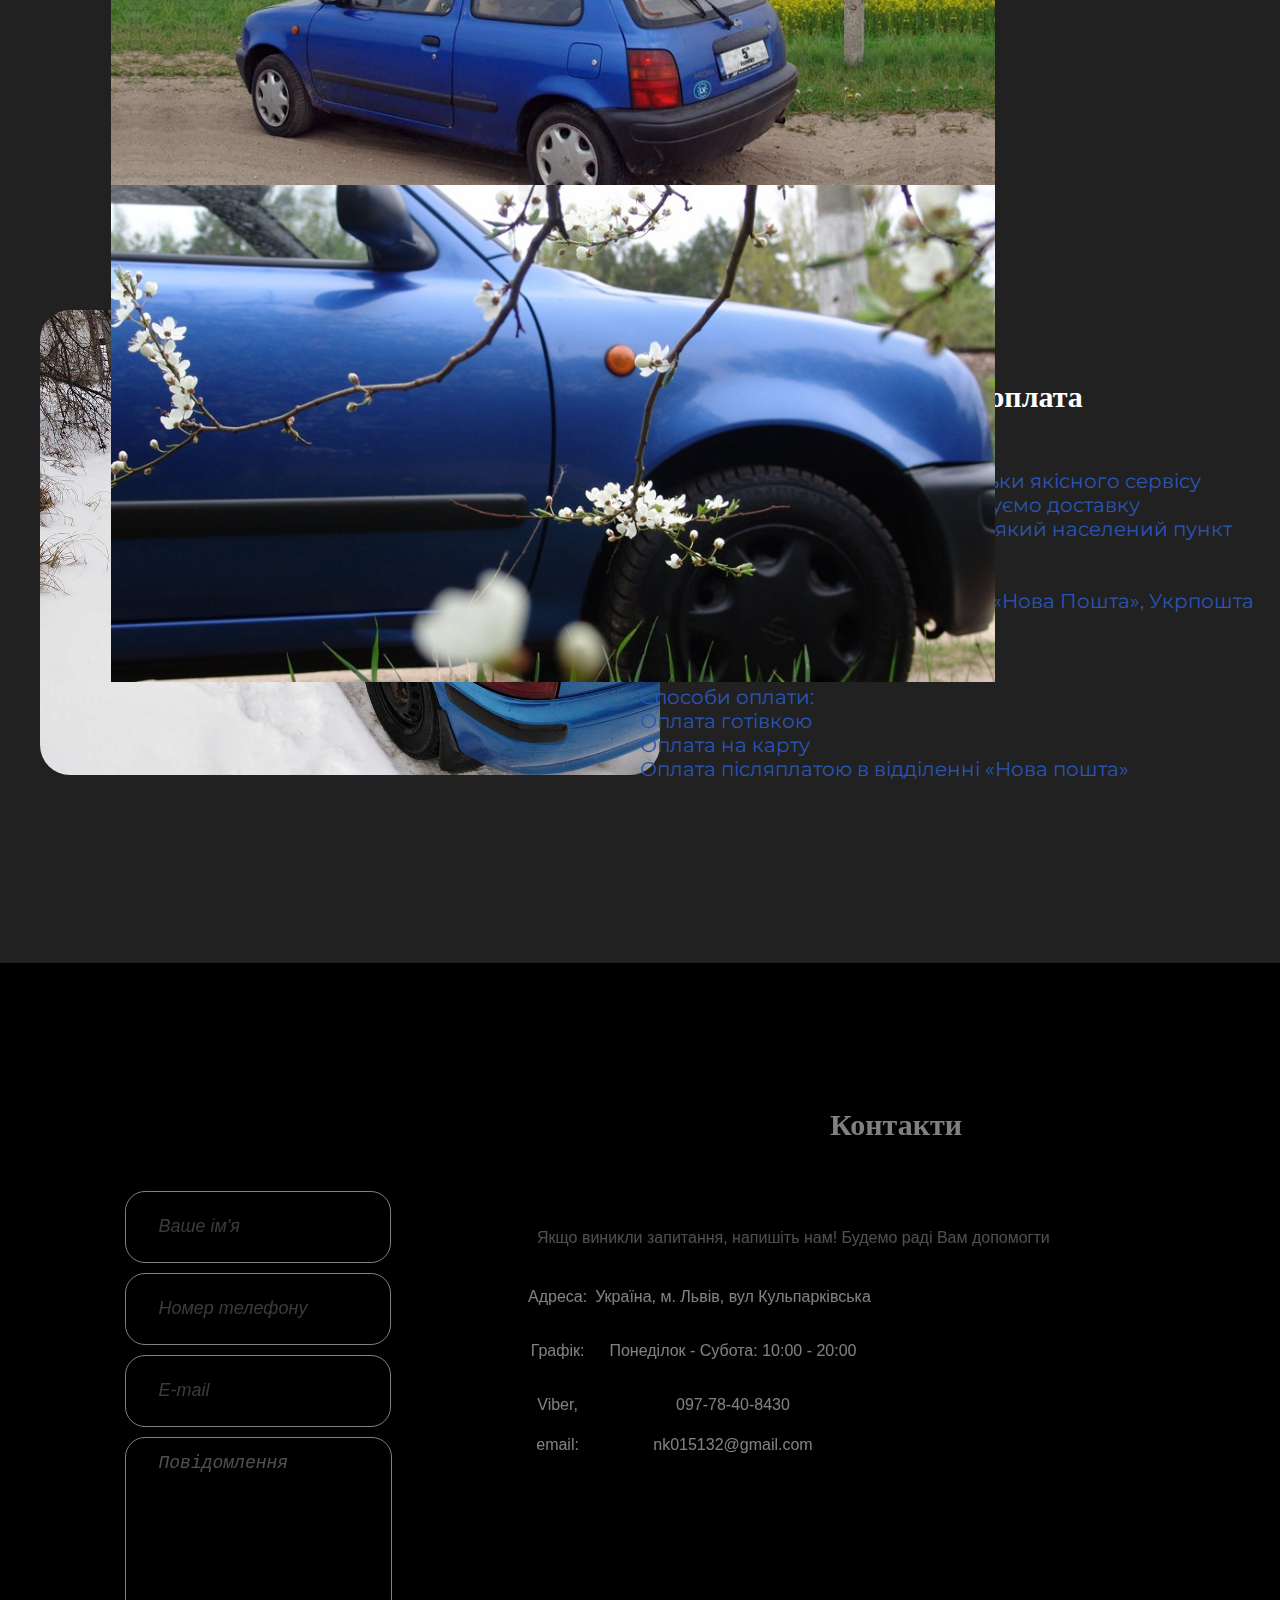
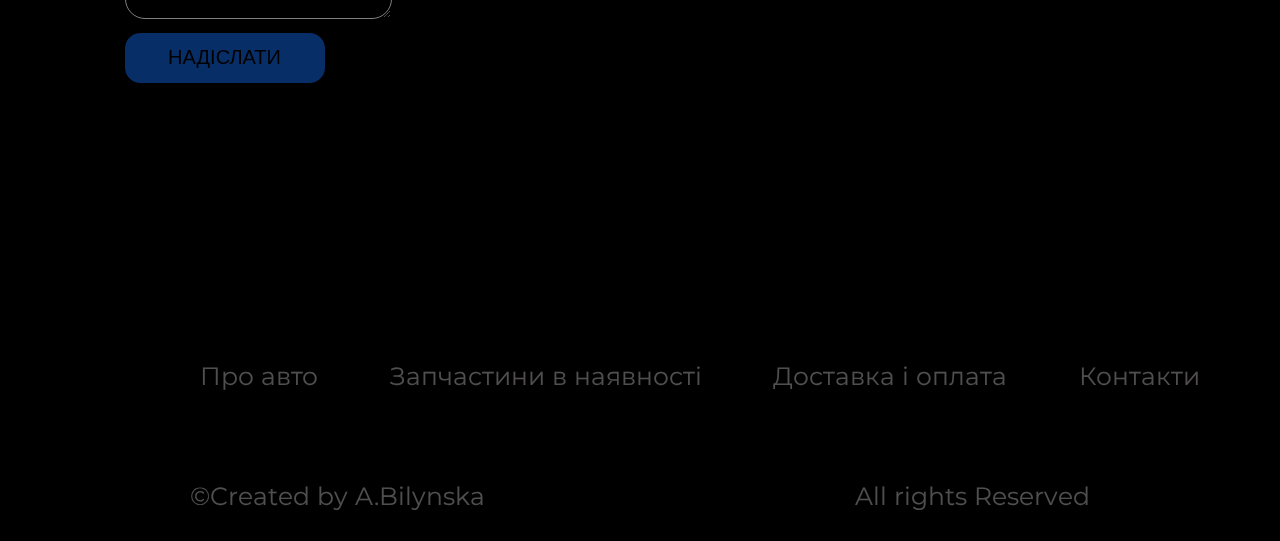
==== commit 9581ba32: "formatter" ====
--- a/index.html
+++ b/index.html
@@ -11,7 +11,7 @@
    </head>
    <body>
       <header>
-        <div class="js_menu">
+         <div class="js_menu">
             <nav >
                <ul class="js_nav">
                   <li>
@@ -112,91 +112,101 @@
          <h2>Галерея</h2>
          <div id="carousel" class="carousel carousel-dark slide" data-bs-ride="carousel">
             <ol class="carousel-indicators">
-              <li data-bs-target="#carousel" data-bs-slide-to="0" class="active"></li>
-              <li data-bs-target="#carousel" data-bs-slide-to="1"></li>
-              <li data-bs-target="#carousel" data-bs-slide-to="2"></li>
-              <li data-bs-target="#carousel" data-bs-slide-to="3"></li>
-              <li data-bs-target="#carousel" data-bs-slide-to="4"></li>
-              <li data-bs-target="#carousel" data-bs-slide-to="5"></li>
+               <li data-bs-target="#carousel" data-bs-slide-to="0" class="active"></li>
+               <li data-bs-target="#carousel" data-bs-slide-to="1"></li>
+               <li data-bs-target="#carousel" data-bs-slide-to="2"></li>
+               <li data-bs-target="#carousel" data-bs-slide-to="3"></li>
+               <li data-bs-target="#carousel" data-bs-slide-to="4"></li>
+               <li data-bs-target="#carousel" data-bs-slide-to="5"></li>
             </ol>
             <div class="carousel-inner">
-              <div class="carousel-item active" data-bs-interval="10000">
-                <img src="img/back.jpg" class="d-block w-100" alt="nissan-micra">
-              </div>
-              <div class="carousel-item" data-bs-interval="2000">
-                <img src="img/right.jpg" class="d-block w-100" alt="nissan-micra">
-              </div>
-              <div class="carousel-item">
-                <img src="img/left.jpeg" class="d-block w-100" alt="nissan-micra">
-              </div>
-              <div class="carousel-item">
-               <img src="img/slide3.jpg" class="d-block w-100" alt="nissan-micra">
-             </div>
-             <div class="carousel-item">
-               <img src="img/slide4.jpg" class="d-block w-100" alt="nissan-micra">
-             </div>
-             <div class="carousel-item">
-               <img src="img/slide5.jpg" class="d-block w-100" alt="nissan-micra">
-             </div>
+               <div class="carousel-item active" data-bs-interval="10000">
+                  <img src="img/back.jpg" class="d-block w-100" alt="nissan-micra">
+               </div>
+               <div class="carousel-item" data-bs-interval="2000">
+                  <img src="img/right.jpg" class="d-block w-100" alt="nissan-micra">
+               </div>
+               <div class="carousel-item">
+                  <img src="img/left.jpeg" class="d-block w-100" alt="nissan-micra">
+               </div>
+               <div class="carousel-item">
+                  <img src="img/slide3.jpg" class="d-block w-100" alt="nissan-micra">
+               </div>
+               <div class="carousel-item">
+                  <img src="img/slide4.jpg" class="d-block w-100" alt="nissan-micra">
+               </div>
+               <div class="carousel-item">
+                  <img src="img/slide5.jpg" class="d-block w-100" alt="nissan-micra">
+               </div>
             </div>
             <a class="carousel-control-prev" href="#carousel" role="button" data-bs-slide="prev">
-              <span class="carousel-control-prev-icon" aria-hidden="true"></span>
-              <span class="visually-hidden">Previous</span>
+            <span class="carousel-control-prev-icon" aria-hidden="true"></span>
+            <span class="visually-hidden">Previous</span>
             </a>
             <a class="carousel-control-next" href="#carousel" role="button" data-bs-slide="next">
-              <span class="carousel-control-next-icon" aria-hidden="true"></span>
-              <span class="visually-hidden">Next</span>
+            <span class="carousel-control-next-icon" aria-hidden="true"></span>
+            <span class="visually-hidden">Next</span>
             </a>
-          </div>
-         <h2 id="products">Запчастини в наявності</h2>          
-            <div id="item-products" class="products">
-               <div class="container-products">
-          <div class="slide">
-             <img src="img/logo.png" alt="панель">
-             <h3>Панель</h3>
-             <p>100 USD</p>
-             <button class="btn-buy">додати у кошик</button>
-          </div>
-          <div class="slide">
-             <img src="img/logo.png" alt="photo">
-             <h3>Обшивка салону</h3>
-             <p>120 USD</p>
-             <button class="btn-buy">додати у кошик</button>
-          </div>
-          <div class="slide">
-             <img src="img/logo.png" alt="photo">
-             <h3>Кермо</h3>
-             <p>90 USD</p>
-             <button class="btn-buy">додати у кошик</button>
-          </div>
-          <div class="slide">
-             <img src="img/logo.png" alt="photo">
-             <h3>Дроти електричні</h3>
-             <p>10 USD</p>
-             <button class="btn-buy">додати у кошик</button>
-          </div>
-          <div class="slide">
-             <img src="img/logo.png" alt="photo">
-             <h3>Дроти електричні</h3>
-             <p>10 USD</p>
-             <button class="btn-buy">додати у кошик</button>
-          </div>
-          <div class="slide">
-            <img src="img/logo.png" alt="photo">
-            <h3>Дроти електричні</h3>
-            <p>10 USD</p>
-            <button class="btn-buy">додати у кошик</button>
-         </div>
-        </div>
- </div> 
+         </div>
+         <h2 id="products">Запчастини в наявності</h2>
+         <div id="item-products" class="products">
+            <div class="container-products">
+               <div class="slide">
+                  <img src="img/logo.png" alt="панель">
+                  <h3>Панель</h3>
+                  <p>100 USD</p>
+                  <button class="btn-buy" data-id="nm01">додати у кошик</button>
+               </div>
+               <div class="slide">
+                  <img src="img/logo.png" alt="Обшивка салону">
+                  <h3>Обшивка салону</h3>
+                  <p>120 USD</p>
+                  <button class="btn-buy" data-id="nm02">додати у кошик</button>
+               </div>
+               <div class="slide">
+                  <img src="img/logo.png" alt="Кермо">
+                  <h3>Кермо</h3>
+                  <p>20 USD</p>
+                  <button class="btn-buy" data-id="nm03">додати у кошик</button>
+               </div>
+               <div class="slide">
+                  <img src="img/logo.png" alt="Сидіння заднє">
+                  <h3>Сидіння заднє</h3>
+                  <p>50 USD</p>
+                  <button class="btn-buy" data-id="nm04">додати у кошик</button>
+               </div>
+               <div class="slide">
+                  <img src="img/logo.png" alt="Скло лобове">
+                  <h3>Скло лобове</h3>
+                  <p>200 USD</p>
+                  <button class="btn-buy" data-id="nm05">додати у кошик</button>
+               </div>
+               <div class="slide">
+                  <img src="img/logo.png" alt="Бампер передній">
+                  <h3>Бампер передній</h3>
+                  <p>40 USD</p>
+                  <button class="btn-buy" data-id="nm06">додати у кошик</button>
+               </div>
+            </div>
+         </div>
+         <div id="cart">
+            <div id="cart_wrapper">
+               <div id="image_cart">
+                  <img src="img/shoppingcart.png" alt="cart">
+               </div>
+               <div id="cart_counter"><span  id="cart-count"> 0 </span></div>
+            </div>
+         </div>
+         <div class="cart_menu">
+         </div>
          <div class="container_contact-us">
             <div class="contact-us">
                <h2 id="contact-us">Потрібна консультація?</h2>
-               <p>Залиши свій емейл або напиши нам nk015132@gmail.com</p>
+               <p>Залиши свій номер телефону або напиши нам nk015132@gmail.com</p>
                <form class="consult-form" action="https://formspree.io/f/mgepqzvy " method="POST">
                   <input class="consult-input" type="text" placeholder="Ваше ім'я">
                   <br>
-                  <input class="consult-input" type="text" placeholder="E-mail">
+                  <input class="consult-input" type="text" placeholder="№ телефону">
                   <br>
                   <button class="consult-submit" type="submit">надіслати</button>
                </form>
@@ -292,5 +302,4 @@
       <script src="https://cdn.jsdelivr.net/npm/bootstrap@5.0.0-beta1/dist/js/bootstrap.bundle.min.js" integrity="sha384-ygbV9kiqUc6oa4msXn9868pTtWMgiQaeYH7/t7LECLbyPA2x65Kgf80OJFdroafW" crossorigin="anonymous"></script>
       <script src="js/index.js"></script>
    </body>
-</html>
-
+</html>--- a/css/index.css
+++ b/css/index.css
@@ -128,9 +128,10 @@
 	padding-top: 20px;
 	margin-right: 30px;
 }
+
 .header-menu h2 {
-    padding-top: 0;
-    z-index: 9999;
+	padding-top: 0;
+	z-index: 9999;
 }
 
 .cap {
@@ -147,7 +148,7 @@
 	width: 30px;
 	height: 50px;
 	cursor: pointer;
-    overflow: hidden;
+	overflow: hidden;
 }
 
 .header_burger span {
@@ -162,7 +163,7 @@
 .header_burger:before,
 .header_burger:after {
 	content: "";
-    display: block;
+	display: block;
 	background-color: #fff;
 	position: absolute;
 	width: 100%;
@@ -177,59 +178,69 @@
 .header_burger:after {
 	bottom: 10px;
 }
+
 .header_burger_line span {
-    transition: 0s 0.3s;
-}
+	transition: 0s 0.3s;
+}
+
 .header_burger_line:before,
-.header_burger_line:after { 
-transition-duration: 0.3s, 0.3s;
-transition-delay: 0.3s,0s;
-}
+.header_burger_line:after {
+	transition-duration: 0.3s, 0.3s;
+	transition-delay: 0.3s, 0s;
+}
+
 .header_burger_line:before {
-    transition-property: top, transform;
-}
+	transition-property: top, transform;
+}
+
 .header_burger_line:after {
-    transition-property: bottom, transform;
-}
+	transition-property: bottom, transform;
+}
+
 .header_burger_line.is-active span {
-background: none;
-}
+	background: none;
+}
+
 .header_burger_line.is-active:before {
-    top: 22px;
-    width: 100%;
-    transform: rotate(-45deg);
-}
-.header_burger_line.is-active:after  {
-    bottom: 26px;
-    width: 100%;
-    transform: rotate(45deg);
-}
+	top: 22px;
+	width: 100%;
+	transform: rotate(-45deg);
+}
+
+.header_burger_line.is-active:after {
+	bottom: 26px;
+	width: 100%;
+	transform: rotate(45deg);
+}
+
 .header_burger_line.is-active:before,
 .header_burger_line.is-active:after {
-    transition-delay: 0s, 0.3s;
+	transition-delay: 0s, 0.3s;
 }
 
 .js_menu {
-    position: absolute;
-    left: -100%;
+	position: absolute;
+	left: -100%;
 	width: 100%;
 	height: 270px;
-    padding: 90px;
-}
+	padding: 90px;
+}
+
 .js_menu.active {
-    left: 0;
-    width: 100%;
+	left: 0;
+	width: 100%;
 	height: 270px;
-background-color: rgba(31, 31, 32, 0.79);
-transition: all ease 1s;
-position: absolute;
-padding: 90px;
-}
+	background-color: rgba(31, 31, 32, 0.79);
+	transition: all ease 1s;
+	position: absolute;
+	padding: 90px;
+}
+
 .js_nav {
-    list-style-type: none;
-    display: grid;
-    justify-content: center;
-    padding-top: 10px;
+	list-style-type: none;
+	display: grid;
+	justify-content: center;
+	padding-top: 10px;
 }
 
 ol {
@@ -269,13 +280,13 @@
 	.header-menu {
 		display: grid;
 		grid-template-columns: 25% 75%;
-        align-items: center;
-	}
-    .header-menu h2 {
-        display: flex;
-        align-items: center;
-        padding-top: 20px;
-    }
+		align-items: center;
+	}
+	.header-menu h2 {
+		display: flex;
+		align-items: center;
+		padding-top: 20px;
+	}
 	.header_burger {
 		display: none;
 	}
@@ -398,10 +409,12 @@
 	display: flex;
 	flex: 1;
 }
+
 #carousel img {
 	display: block;
 	max-width: 100%
 }
+
 .carousel-indicators {
 	display: flex;
 	flex-direction: row;
@@ -418,68 +431,70 @@
 }
 
 #item-products {
-    display: grid;
-    align-items: center;
-    justify-items: center;
-    padding-left: 10px;
-    padding-right: 10px;
-    padding-bottom: 80px;
-}
-
+	display: grid;
+	align-items: center;
+	justify-items: center;
+	padding-left: 10px;
+	padding-right: 10px;
+	padding-bottom: 80px;
+}
 
 @media (min-width: 520px) {
-    .container-products  {  
-        display: grid;
-        grid-template-columns: 1fr 1fr;
-    }
-}
+	.container-products {
+		display: grid;
+		grid-template-columns: 1fr 1fr;
+	}
+}
+
 @media (min-width: 720px) {
-    .container-products  {  
-        display: grid;
-        grid-template-columns: 1fr 1fr 1fr;
-    }
-}
+	.container-products {
+		display: grid;
+		grid-template-columns: 1fr 1fr 1fr;
+	}
+}
+
 @media (min-width: 1100px) {
-    .container-products  {  
-        display: grid;
-        grid-template-columns: 1fr 1fr 1fr 1fr;
-    }
+	.container-products {
+		display: grid;
+		grid-template-columns: 1fr 1fr 1fr 1fr;
+	}
 }
 
 .slide {
-display: grid;
-justify-content: center;
-justify-items: center;
-border-radius: 50px;
-margin: 10px;
-color: white;
-background-color: rgba(20, 20, 20, 0.342);
-max-width: 260px;
+	display: grid;
+	justify-content: center;
+	justify-items: center;
+	border-radius: 50px;
+	margin: 10px;
+	color: white;
+	background-color: rgba(20, 20, 20, 0.342);
+	max-width: 260px;
 }
 
 .slide img {
-    position: relative;
-    width: 90%;
-}
+	position: relative;
+	width: 90%;
+}
+
 .btn-buy {
-max-width: 100px;
-padding-left: 5px;
-padding-right: 5px;
-background-color: rgb(15, 91, 206);
-border: 1px solid rgb(15, 91, 206);
-border-radius: 15px;
-min-height: 50px;
-font-size: 12px;
-font-weight: 500;
-text-transform: uppercase;
-cursor: pointer;
-}
+	max-width: 100px;
+	padding-left: 5px;
+	padding-right: 5px;
+	background-color: rgb(15, 91, 206);
+	border: 1px solid rgb(15, 91, 206);
+	border-radius: 15px;
+	min-height: 50px;
+	font-size: 12px;
+	font-weight: 500;
+	text-transform: uppercase;
+	cursor: pointer;
+}
+
 .btn-buy:hover {
-    background: linear-gradient(to bottom, #33b3ca 5%, #a4cbcc 100%);
-    background-color: #ffffff;
-    border: oldlace;
-}
-
+	background: linear-gradient(to bottom, #33b3ca 5%, #a4cbcc 100%);
+	background-color: #ffffff;
+	border: oldlace;
+}
 
 .container_contact-us {
 	display: grid;
@@ -563,15 +578,16 @@
 	position: relative;
 	top: 1px;
 }
+
 @media (min-width:768px) {
 	.consult-input {
 		font-size: 20px;
 	}
-	
 	.consult-submit {
 		font-size: 20px;
 	}
 }
+
 .delivery img {
 	display: block;
 	width: 100%;
@@ -671,6 +687,7 @@
 	position: relative;
 	top: 1px;
 }
+
 @media (min-width: 470px) {
 	.form {
 		padding-top: 50px;
@@ -680,16 +697,15 @@
 		min-width: 400px;
 		min-height: 50px;
 	}
-	
 	.message {
 		min-height: 150px;
 	}
-	
 	.form-submit {
 		min-width: 400px;
 		min-height: 50px;
 	}
 }
+
 @media (min-width: 680px) {
 	.form {
 		padding-top: 100px;
@@ -698,7 +714,6 @@
 	.form-input {
 		min-width: 600px;
 	}
-	
 	.form-submit {
 		min-width: 600px;
 	}
@@ -711,10 +726,11 @@
 	text-indent: 1em;
 	padding-top: 50px;
 }
-.p_contacts  {
+
+.p_contacts {
 	font-size: 16px;
 	padding-right: 5px;
-}         
+}
 
 .text-contacts {
 	font-weight: 400;
@@ -746,21 +762,20 @@
 		margin-right: 20px;
 	}
 	.form-input {
-	min-height: 40px;
-	font-size: 18px;
-	font-weight: 400;
-	min-width: 200px;
-}
-
-.form-submit {
-	min-height: 50px;
-	font-size: 20px;
-	font-weight: 400;
-	min-width: 200px;
-}
-.message {
-	min-height: 150px;
-}
+		min-height: 40px;
+		font-size: 18px;
+		font-weight: 400;
+		min-width: 200px;
+	}
+	.form-submit {
+		min-height: 50px;
+		font-size: 20px;
+		font-weight: 400;
+		min-width: 200px;
+	}
+	.message {
+		min-height: 150px;
+	}
 }
 
 .map {
@@ -790,13 +805,13 @@
 
 @media (min-width: 768px) {
 	footer ul {
-        display: flex;
+		display: flex;
 		flex-direction: row;
 		padding-left: 200px;
 		padding-right: 80px;
 		padding-top: 15px;
 		padding-bottom: 15px;
-		justify-content: space-between;*/
+		justify-content: space-between;
 	}
 }
 
@@ -814,4 +829,54 @@
 	justify-content: space-around;
 	font-size: 20px;
 	padding: 5px;
+}
+
+#cart_wrapper {
+	text-align: center;
+	position: fixed;
+	top: 80px;
+	right: 20px;
+	z-index: 1140;
+}
+
+#image_cart {
+	background: #1615158a;
+	border-radius: 30px;
+	width: 60px;
+	height: 60px;
+	cursor: pointer;
+	box-shadow: 0 0 20px 0 rgba(0, 0, 0, .4);
+	-moz-transition: all .2s ease-out;
+	-o-transition: all .2s ease-out;
+	-webkit-transition: all .2s ease-out;
+	transition: all .2s ease-out;
+	z-index: 1140;
+}
+
+#image_cart img {
+	height: 85%;
+	width: auto;
+	padding-top: 10px;
+}
+
+#cart_counter {
+	cursor: pointer;
+	min-width: 30px;
+	height: 30px;
+	background-color: #000000;
+	color: #fff;
+	border-radius: 30px;
+	position: absolute;
+	right: -5px;
+	top: -15px;
+	text-align: center;
+	line-height: 30px;
+	font-family: Arial, sans-serif;
+	margin: 0px 3px;
+	z-index: 1150;
+}
+
+#cart {
+	border: none;
+	background-color: transparent;
 }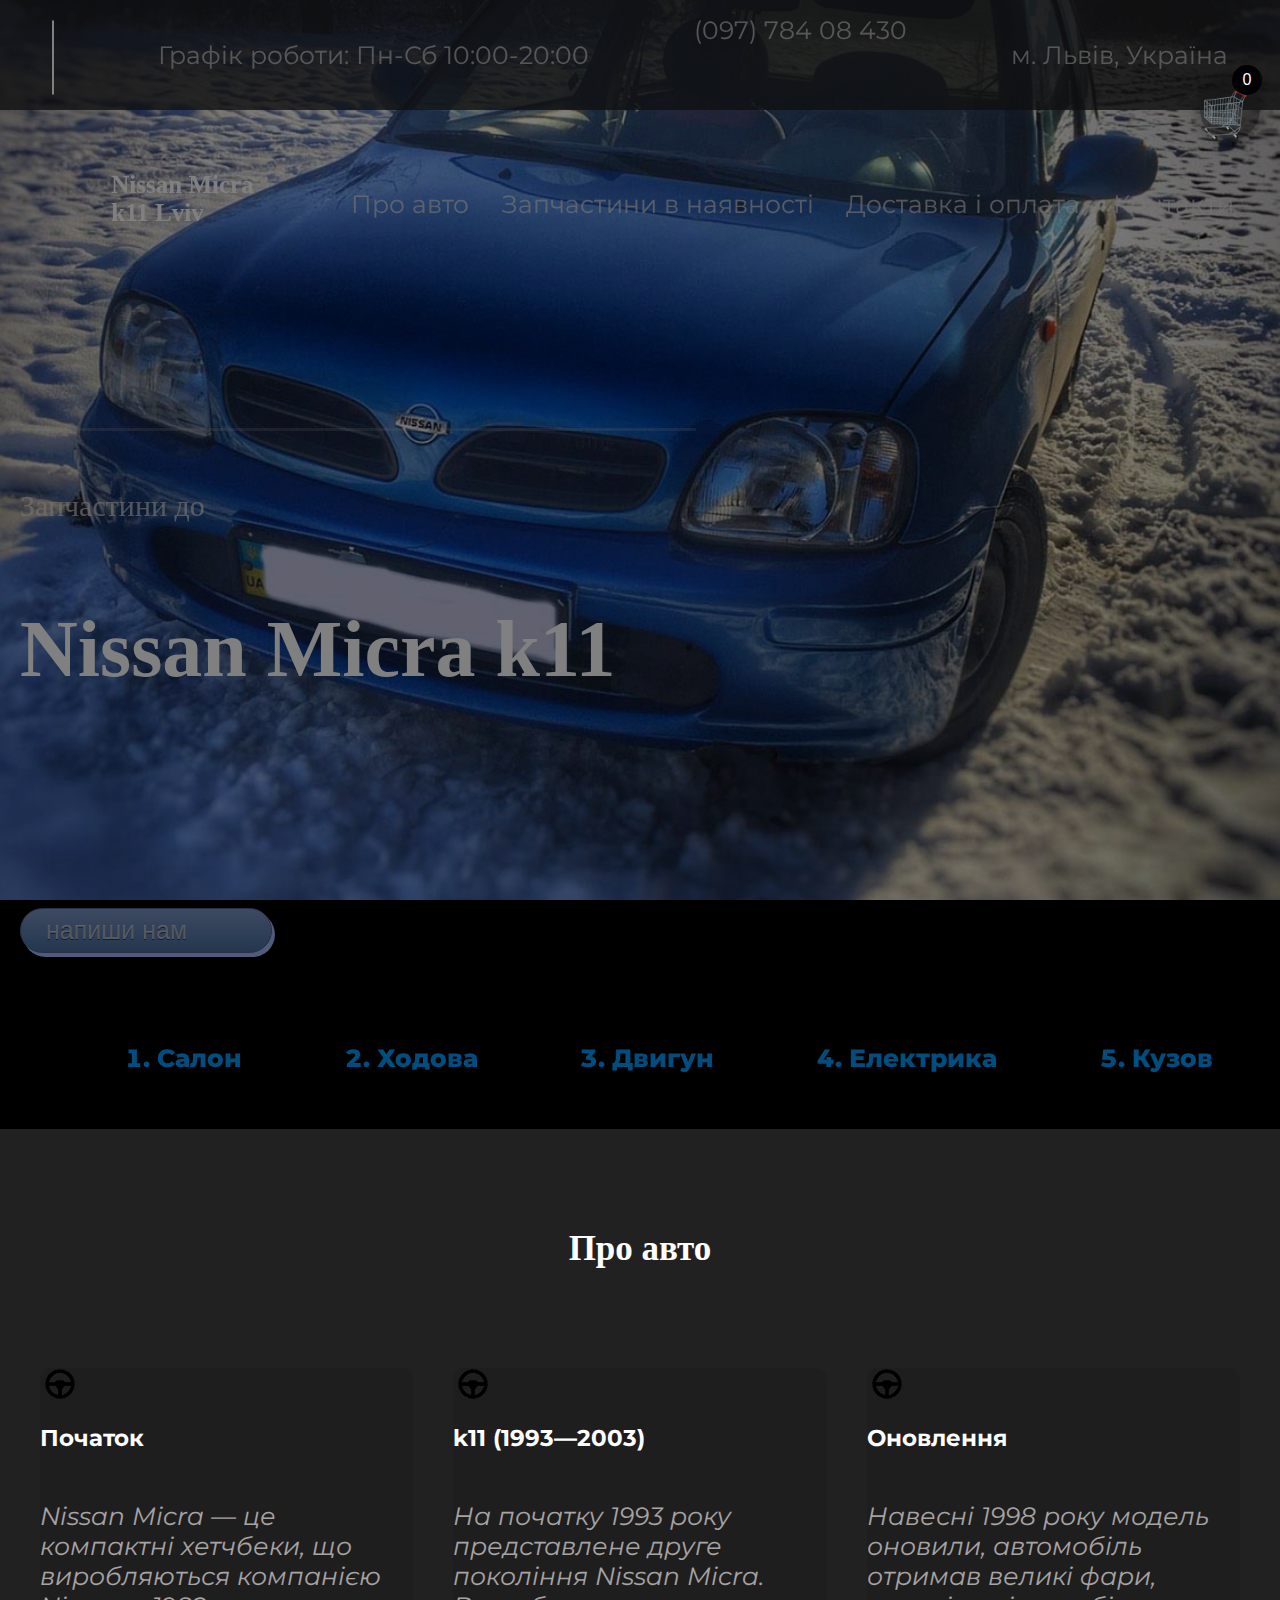
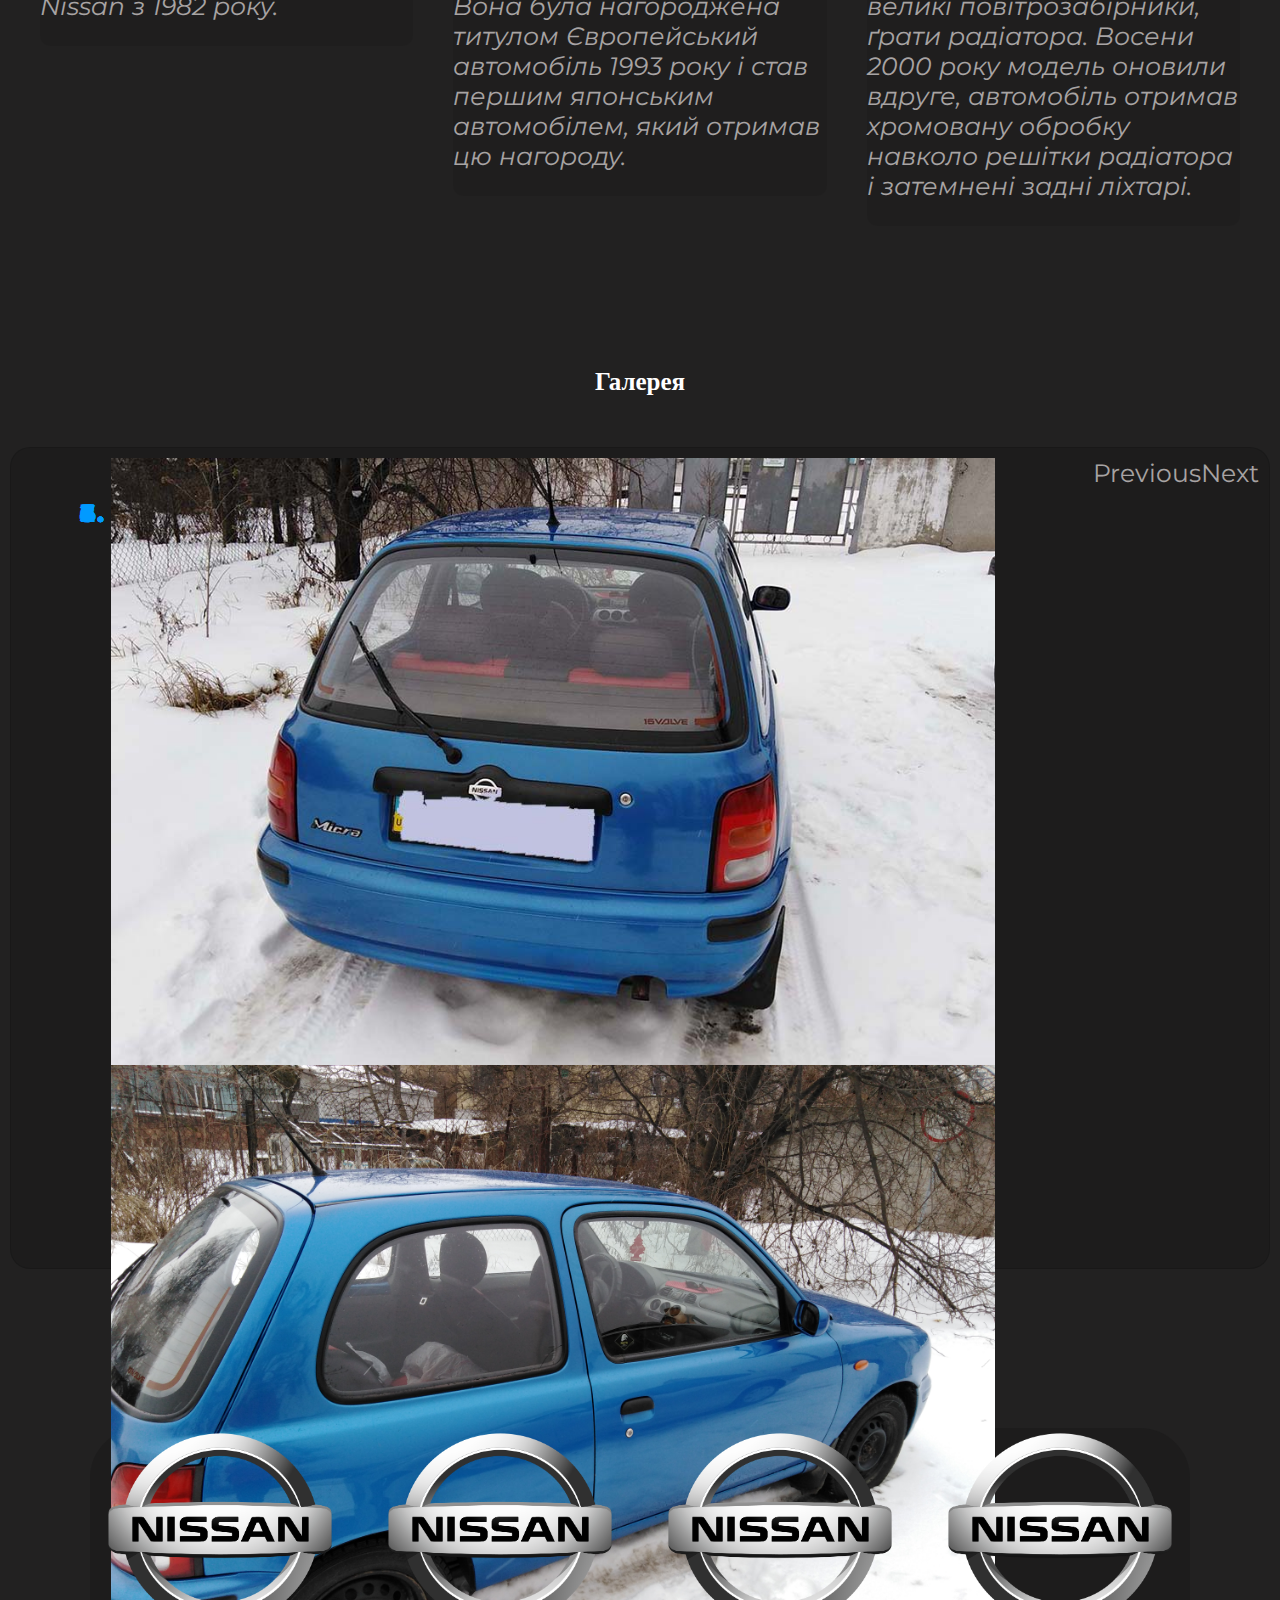
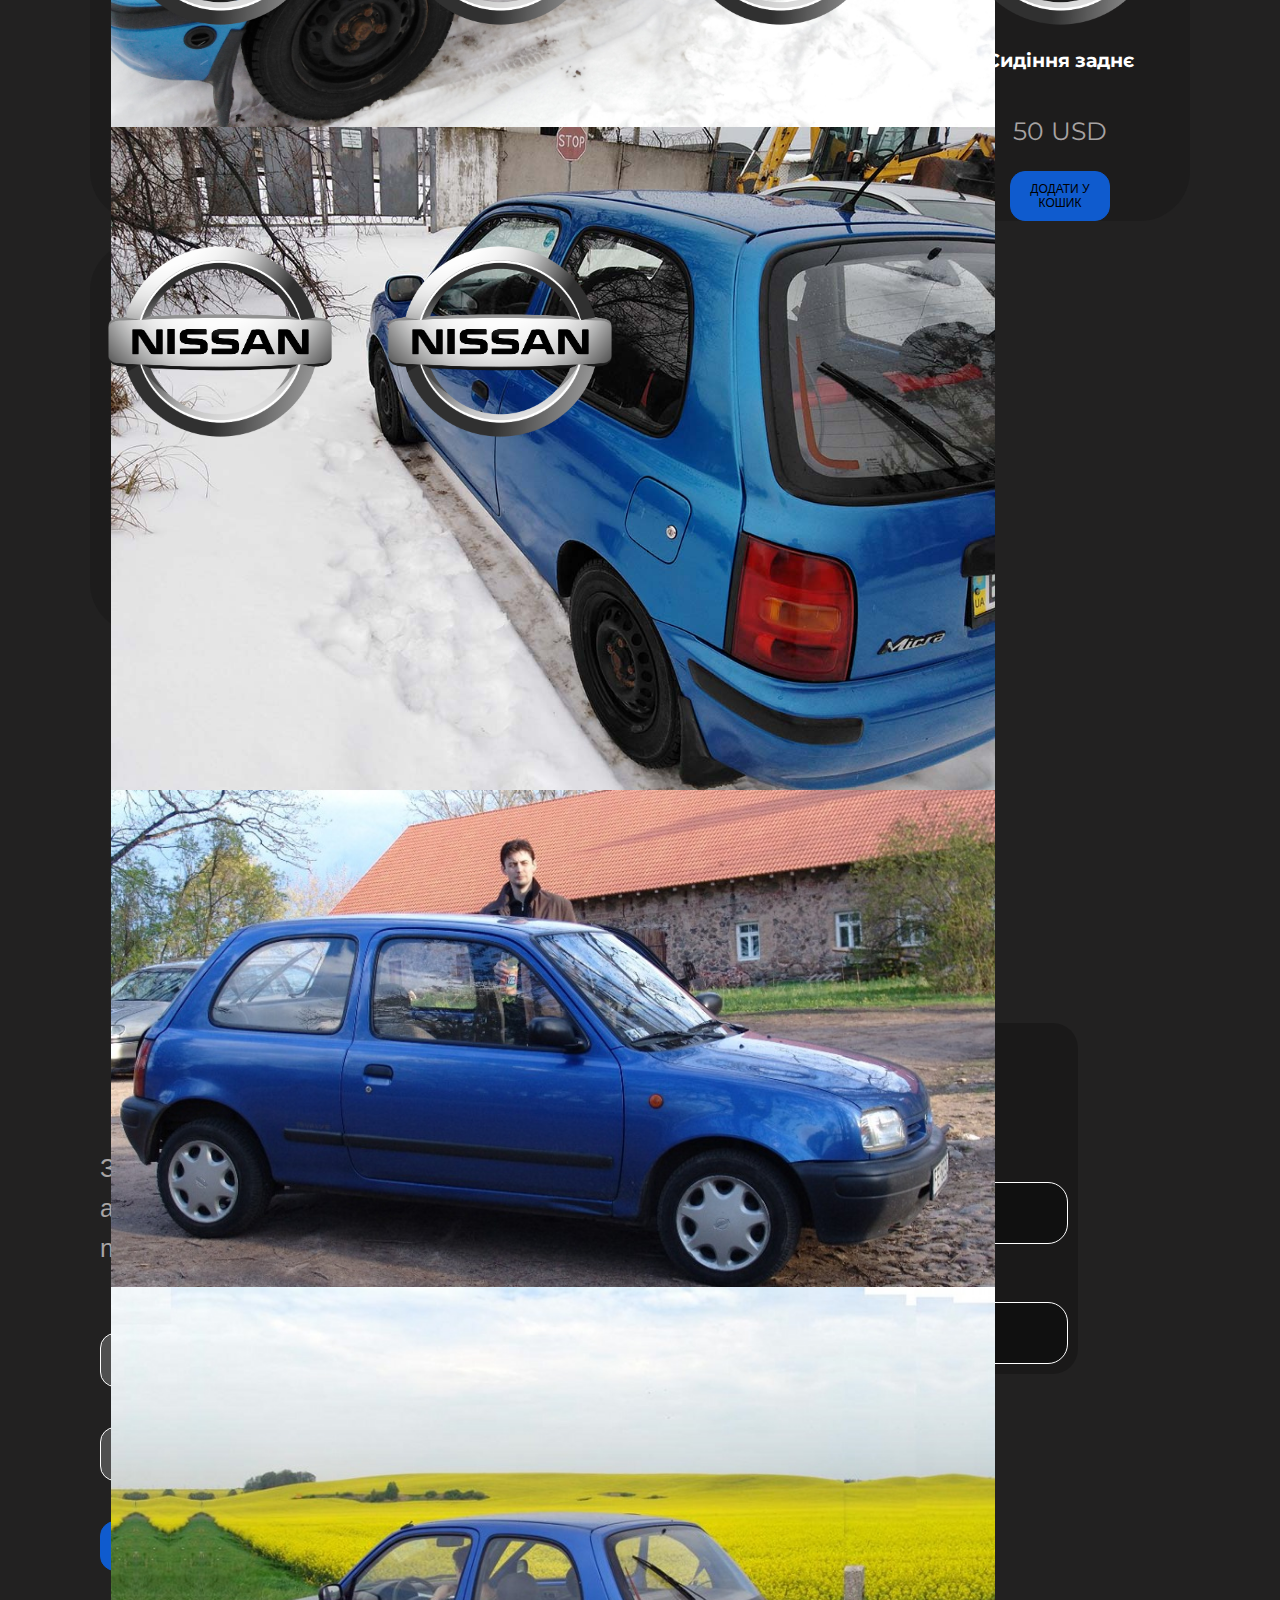
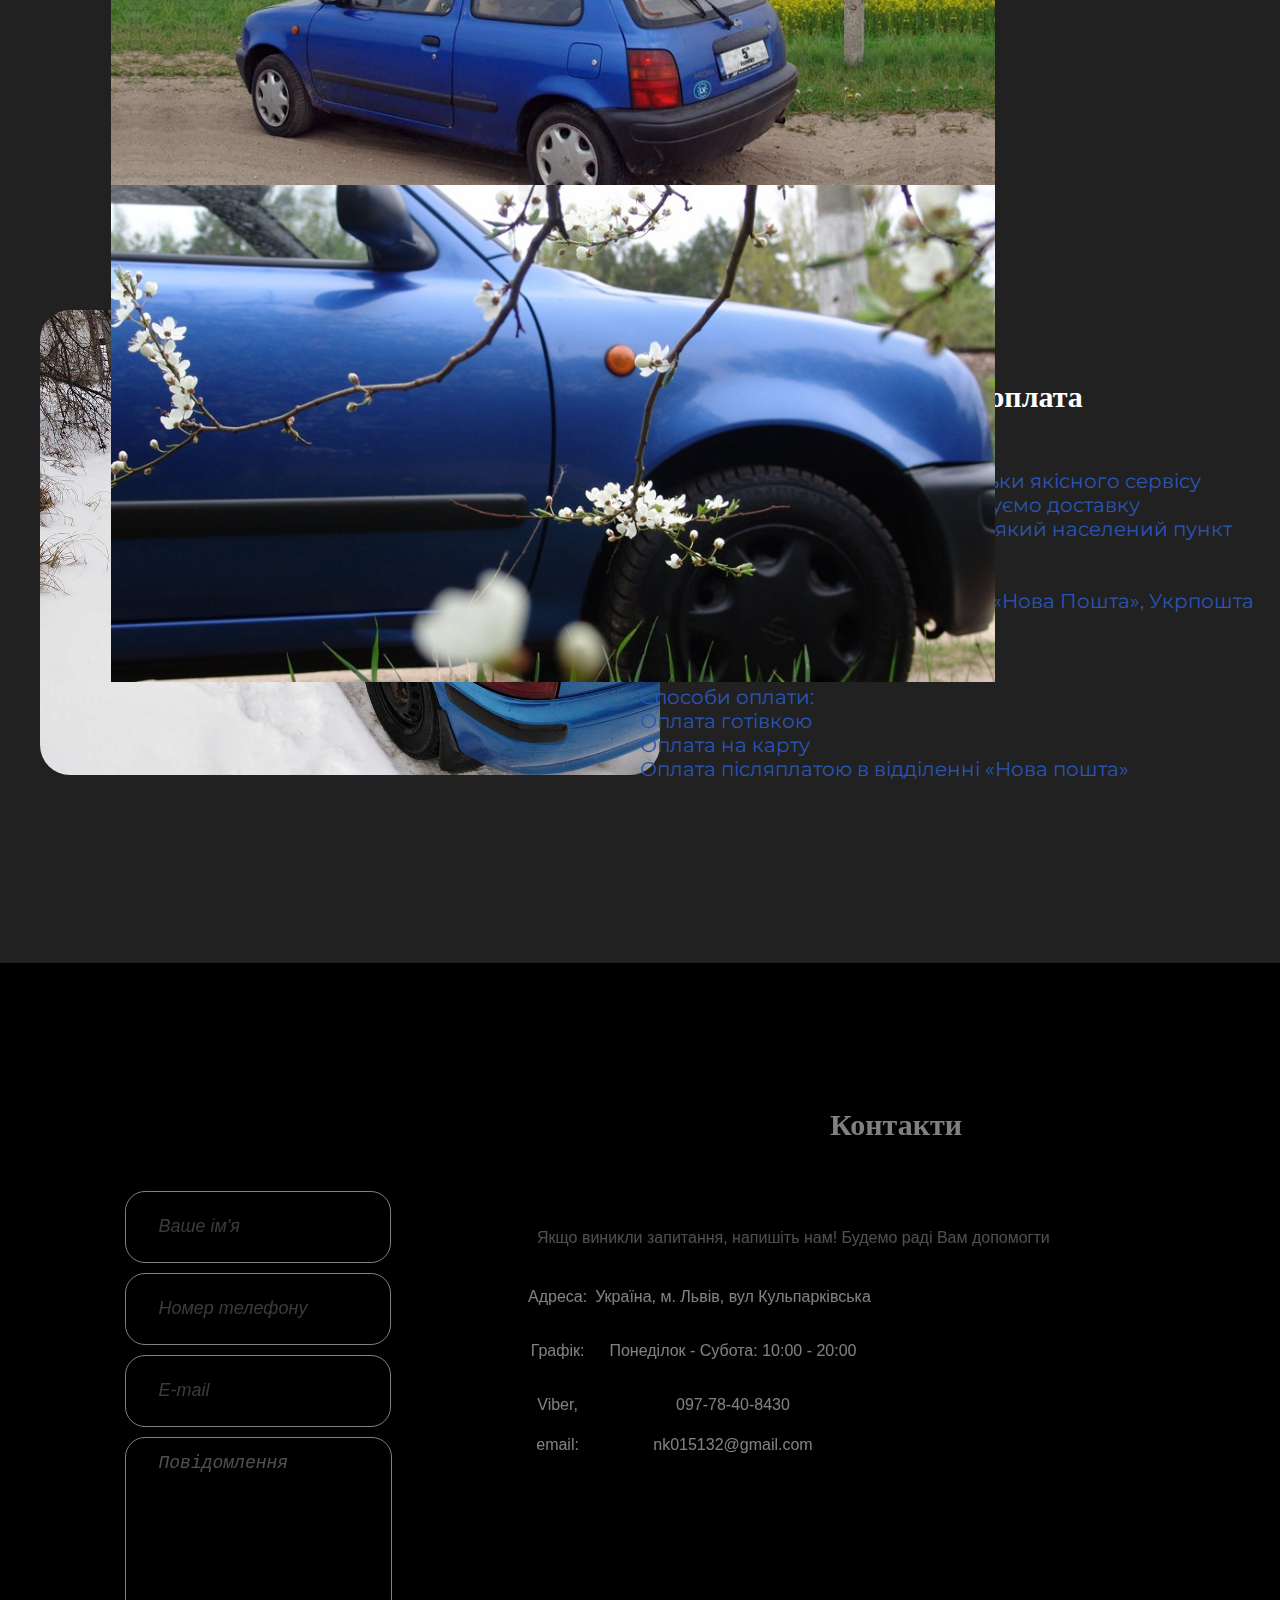
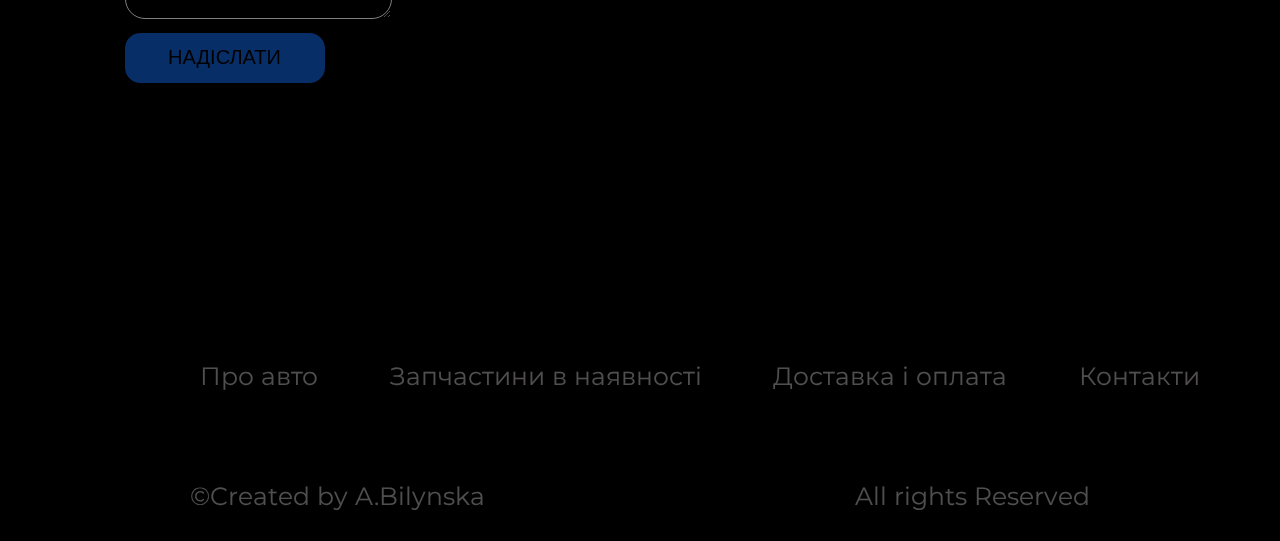
==== commit d272454b: "added exchange" ====
--- a/index.html
+++ b/index.html
@@ -211,7 +211,31 @@
                   <button class="consult-submit" type="submit">надіслати</button>
                </form>
             </div>
-            <div class="empty-conteiner"></div>
+            <div class="exchange-conteiner">
+               <div class="container-ex">
+                  <h2>Курс валют</h2>
+                  <div class="currency">
+                     <select id="currency-one">
+                        <option value="EUR">EUR</option>
+                        <option value="UAH">UAH</option>
+                        <option value="USD" selected>USD</option>
+                     </select>
+                     <input type="number" id="amount-one" placeholder="0" value="1" />
+                  </div>
+                  <div class="swap-rate-container">
+                     <button class="btn" id="swap">Навпаки</button>
+                  </div>
+                  <div class="currency">
+                     <select id="currency-two">
+                        <option value="EUR" selected>EUR</option>
+                        <option value="UAH">UAH</option>
+                        <option value="USD">USD</option>
+                     </select>
+                     <input type="number" id="amount-two" placeholder="0" />
+                  </div>
+                  <div class="rate" id="rate"></div>
+               </div>
+            </div>
          </div>
          <div class="container-footer">
             <div class="delivery">
@@ -239,7 +263,7 @@
                <form action="https://formspree.io/f/mgepqzvy" method="POST">
                   <label><input class="form-input" type="text" placeholder="Ваше ім'я"></label>
                   <br>
-                  <label><input class="form-input" type="text" placeholder="Номер телефону"></label>
+                  <label><input class="form-input" type="number" placeholder="Номер телефону"></label>
                   <br>
                   <label><input class="form-input" type="text" placeholder="E-mail"></label>
                   <br>
--- a/css/index.css
+++ b/css/index.css
@@ -498,7 +498,6 @@
 
 .container_contact-us {
 	display: grid;
-	grid-template-columns: 1fr 1fr;
 	background-image: url(../img/right.jpg);
 	background-attachment: fixed;
 	background-position: center;
@@ -510,7 +509,7 @@
 .contact-us {
 	display: flex;
 	flex-direction: column;
-	margin-left: 50px;
+	margin: 30px;
 	padding-top: 50px;
 	font-weight: 500;
 	line-height: 40px;
@@ -879,4 +878,70 @@
 #cart {
 	border: none;
 	background-color: transparent;
+}
+
+.container-ex {
+	display: grid;
+	justify-items: center;
+	justify-self: center;
+	background-color: rgba(0, 0, 0, 0.226);
+	border: none;
+	border-radius: 25px;
+	padding: 5px;
+	margin: 30px;
+}
+
+.container-ex input {
+	background-color: rgba(0, 0, 0, 0.349);
+	border-radius: 20px;
+	padding: 15px;
+	margin: 5px;
+	border: 1px solid white;
+	min-height: 30px;
+	font-style: italic;
+	font-size: 14px;
+	text-indent: 1em;
+	font-weight: 600;
+	color: var(--accent-color);
+	min-width: 100px;
+}
+
+.container-ex select {
+	background-color: rgba(0, 0, 0, 0.349);
+	border-radius: 20px;
+	padding: 15px;
+	margin: 5px;
+	border: 1px solid white;
+	min-height: 30px;
+	font-style: italic;
+	font-size: 14px;
+	text-indent: 1em;
+	font-weight: 600;
+	color: var(--accent-color);
+	min-width: 100px;
+}
+
+.container-ex .btn {
+	background-color: rgba(0, 0, 0, 0.349);
+	padding: 10px;
+	margin: 5px;
+	background-color: rgb(15, 91, 206);
+	border: 1px solid rgb(15, 91, 206);
+	border-radius: 15px;
+	min-height: 30px;
+	font-size: 14px;
+	font-weight: 500;
+	text-transform: uppercase;
+	min-width: 100px;
+}
+
+.container-ex .btn:hover {
+	background: linear-gradient(to bottom, #476e9e 5%, #7892c2 100%);
+	background-color: #476e9e;
+}
+
+@media (min-width: 768px) {
+	.container-ex {
+		margin-top: 300px;
+	}
 }